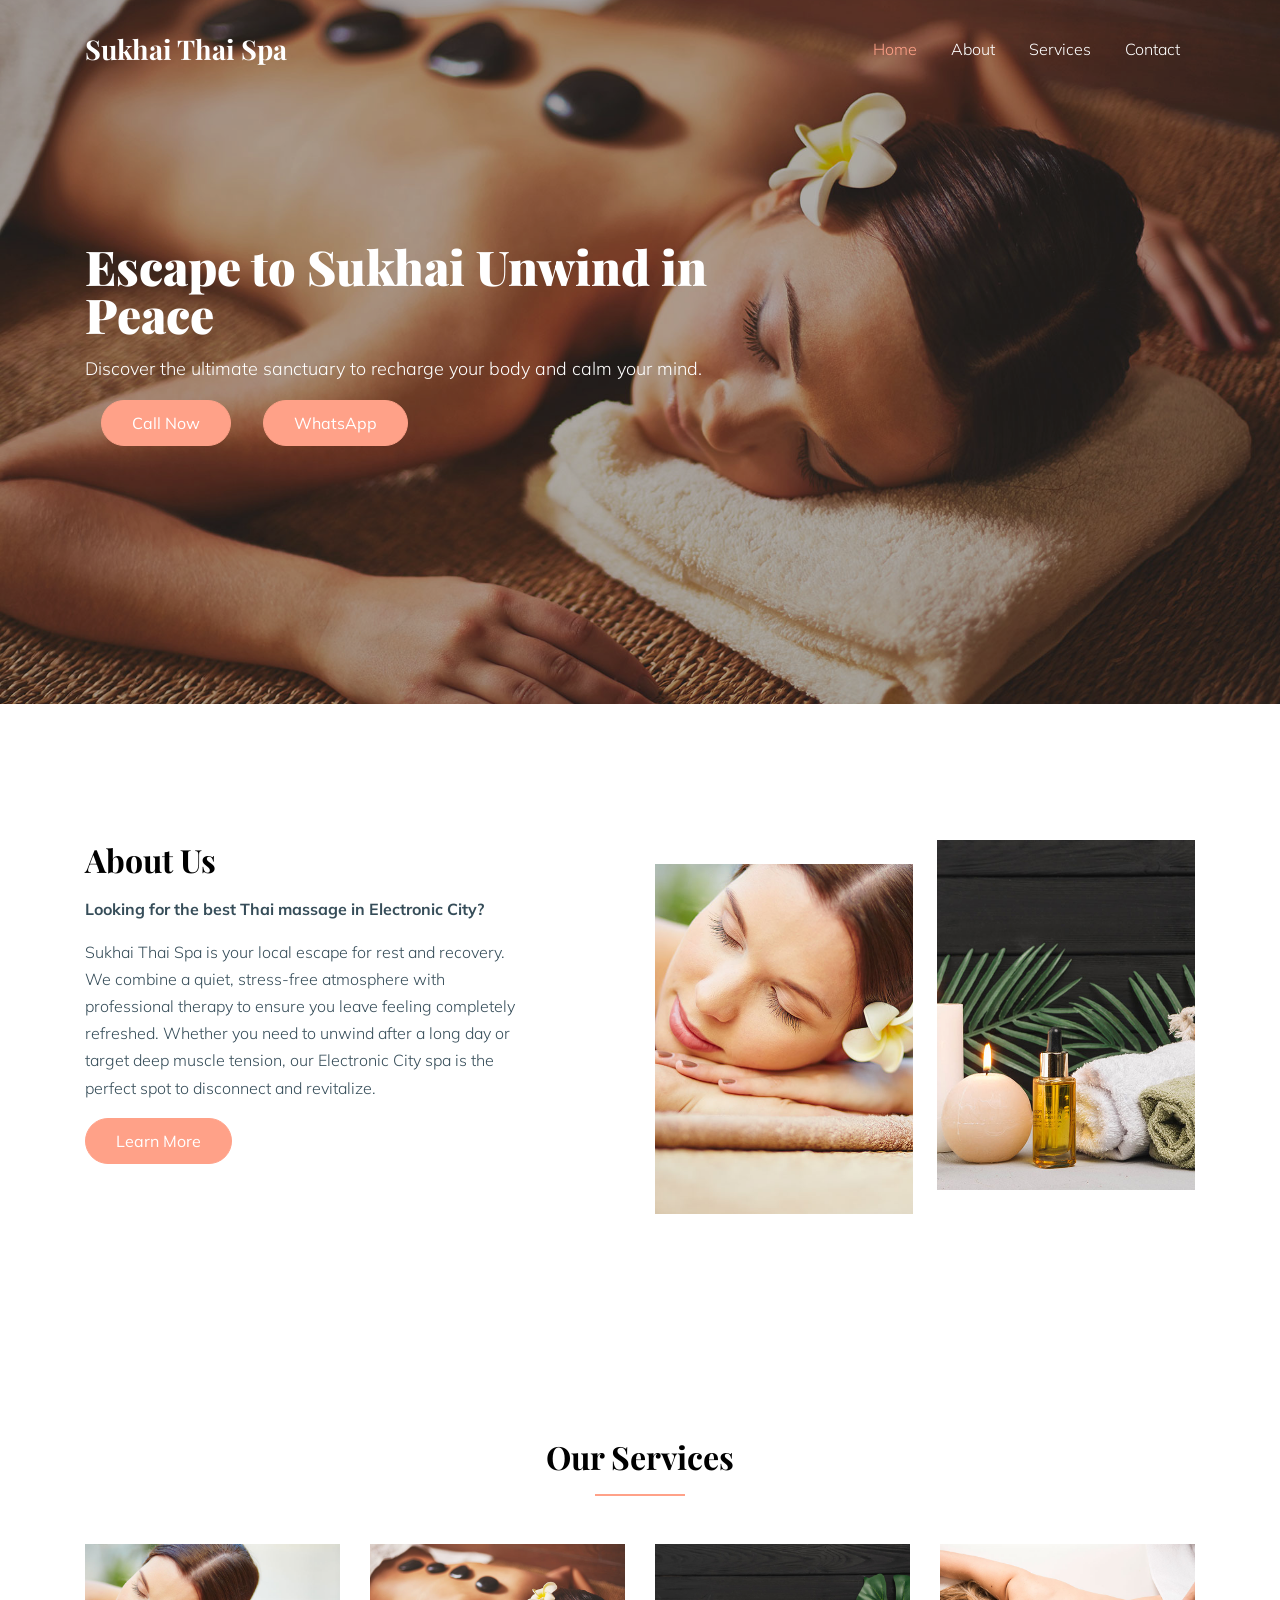
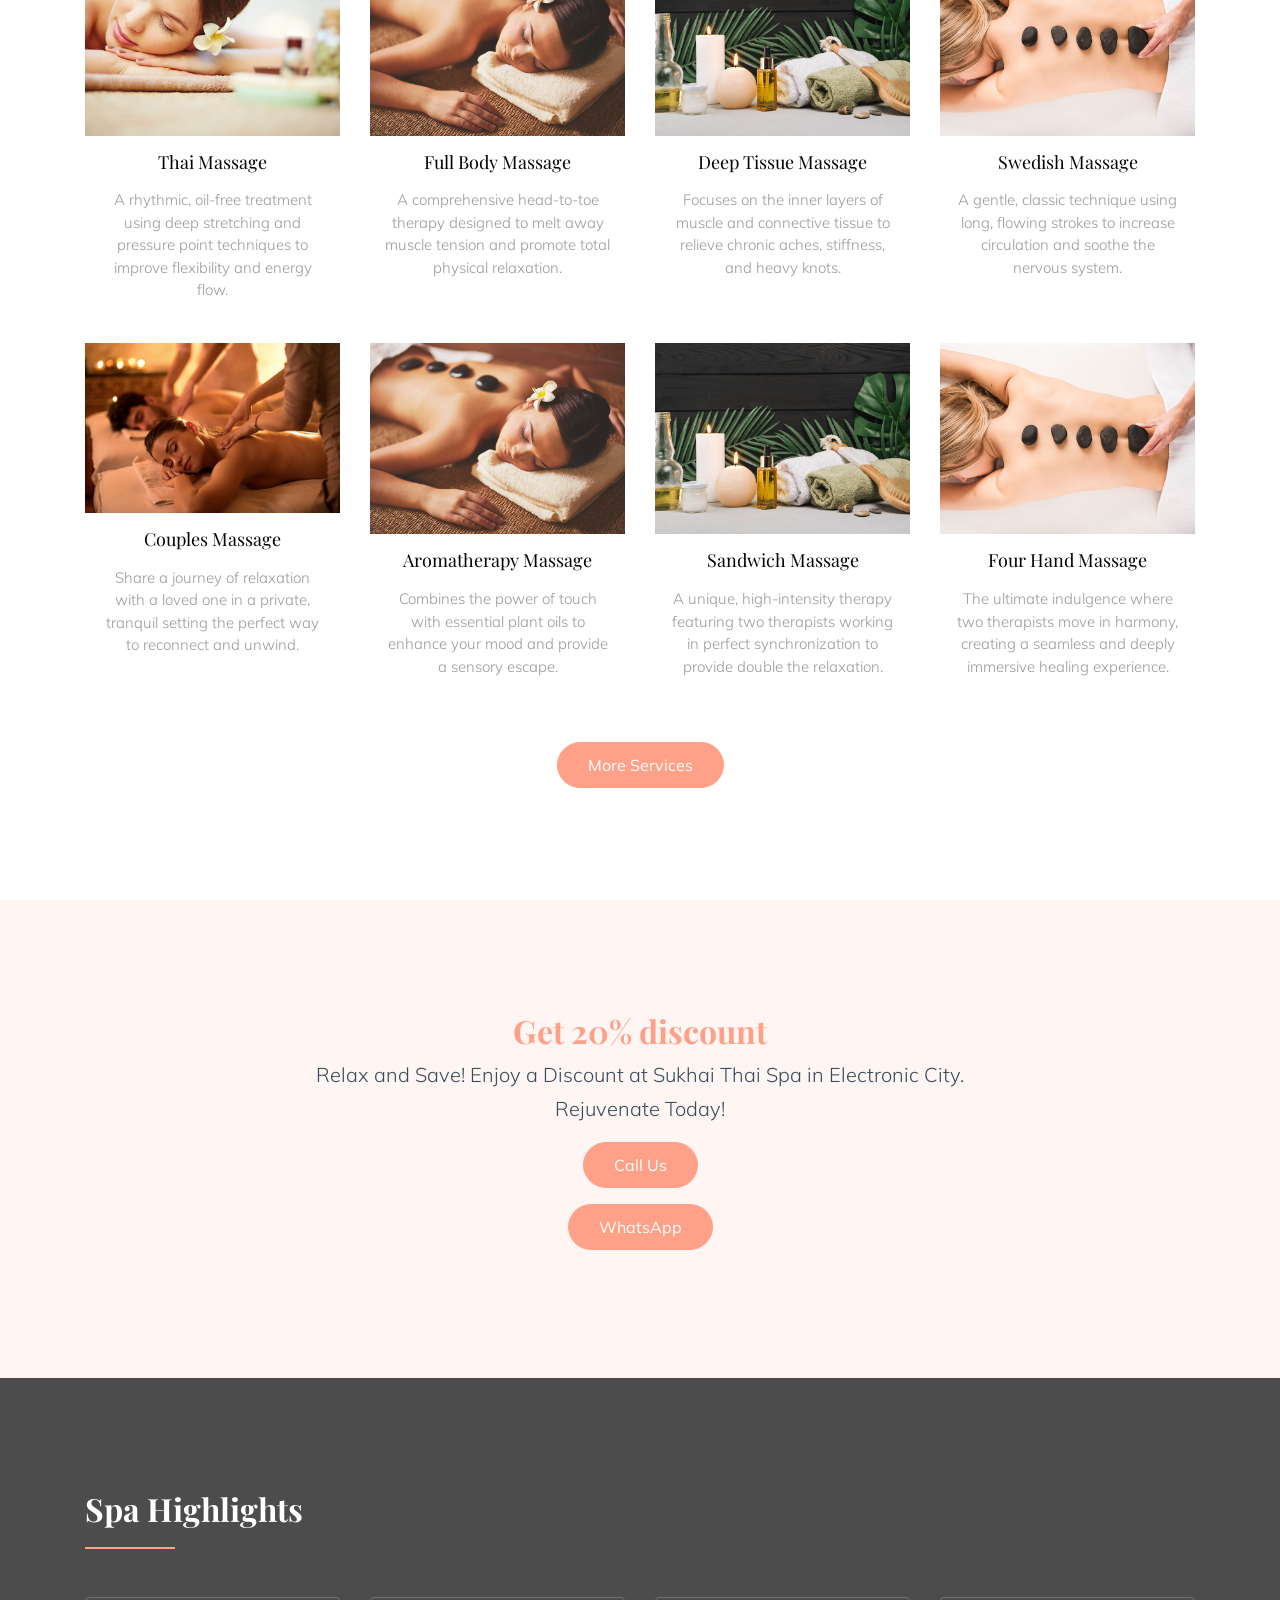
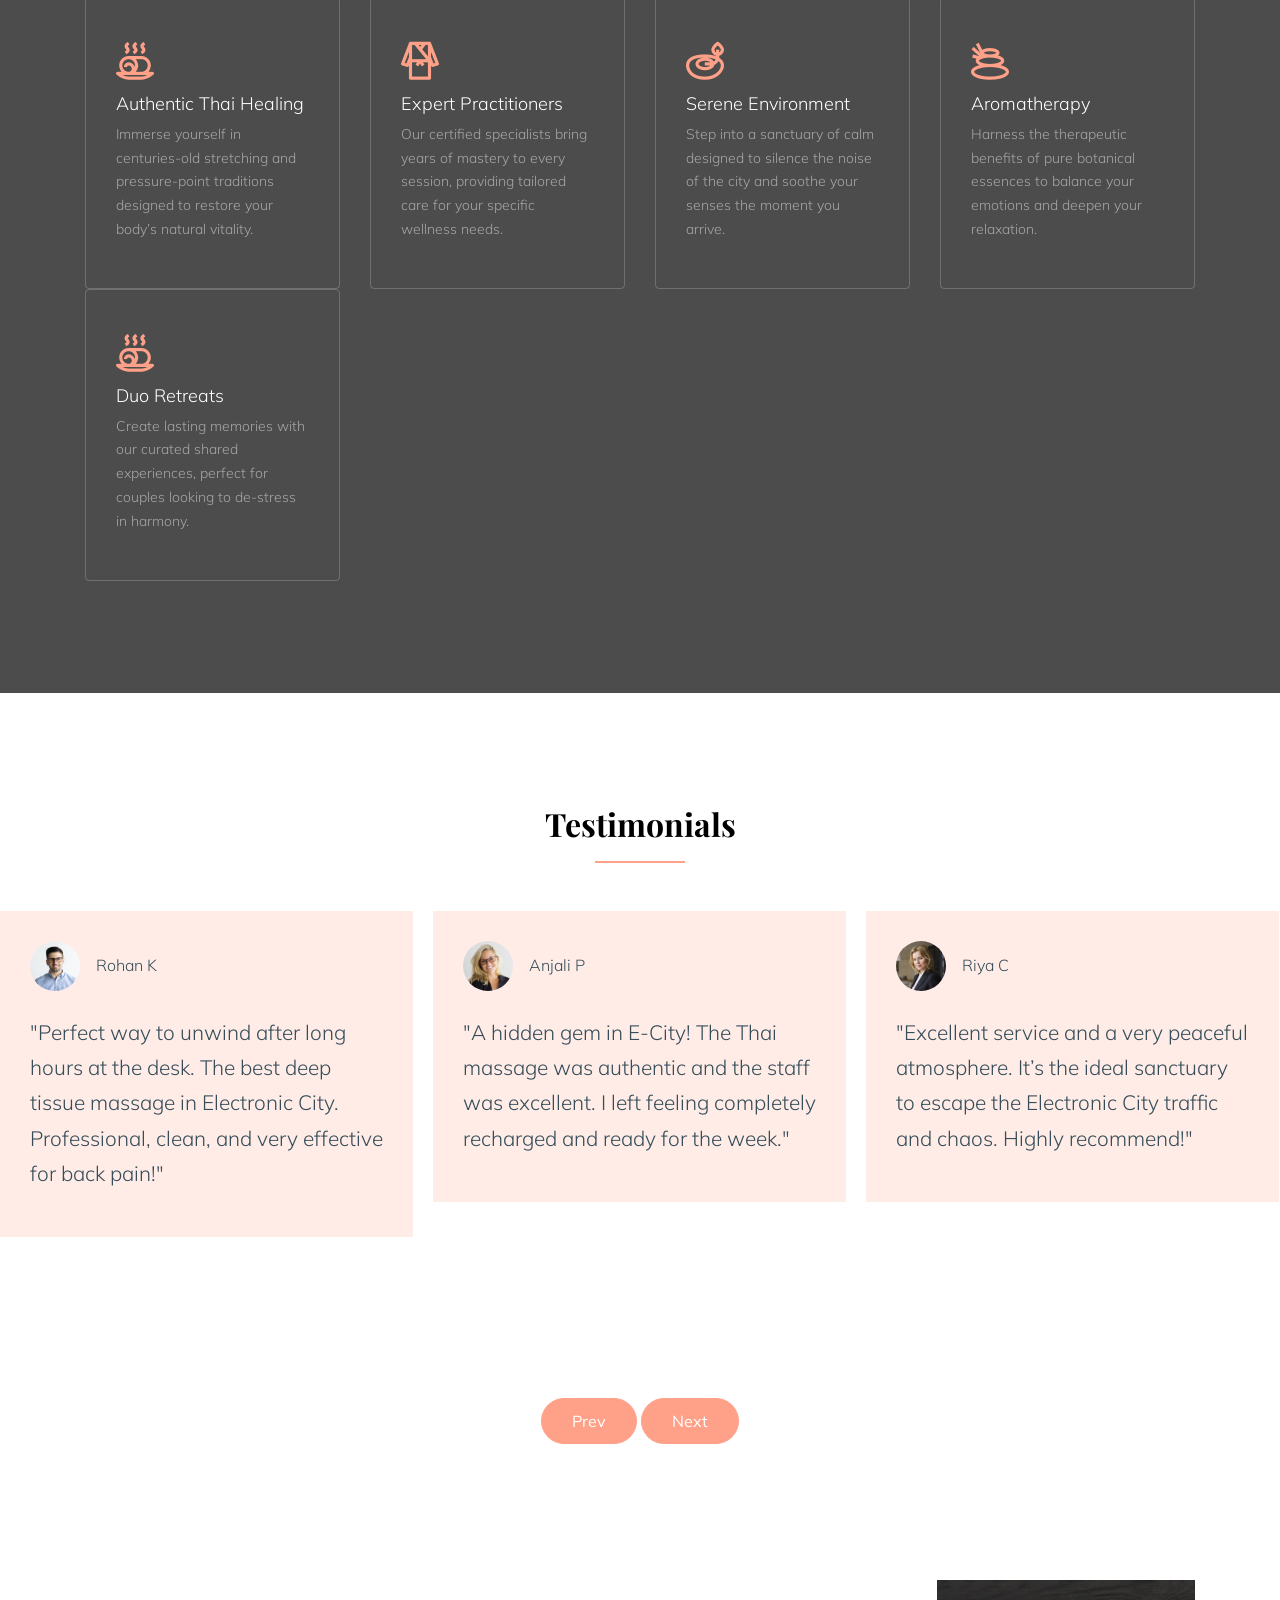
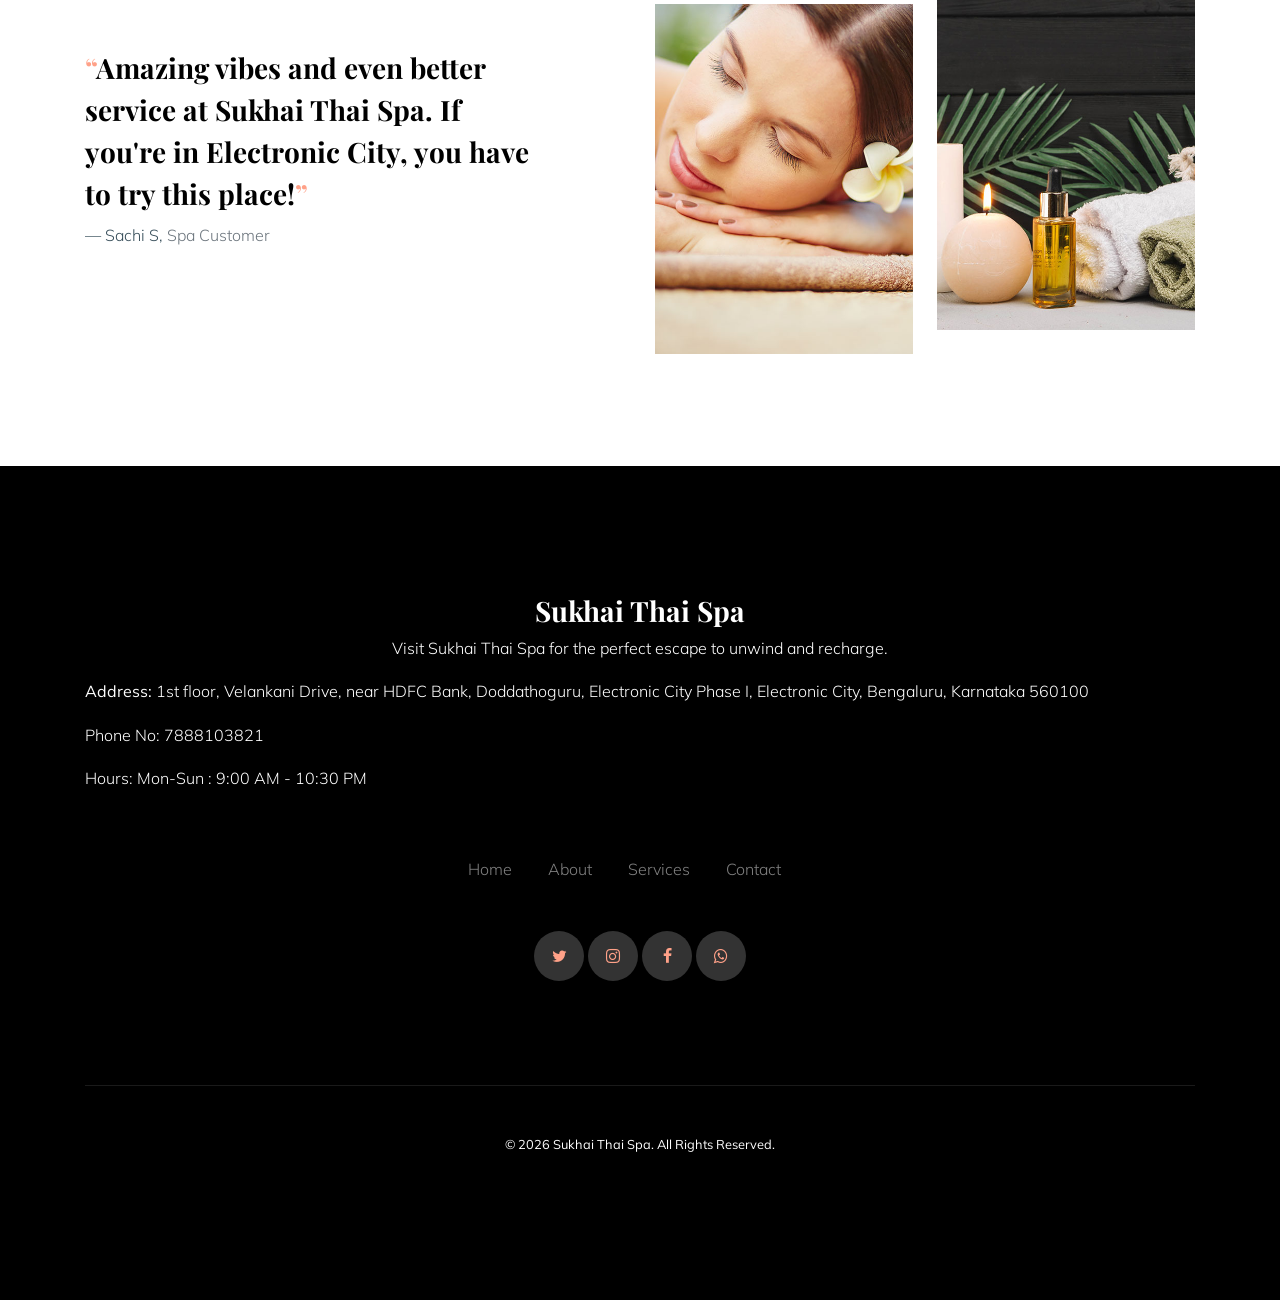
==== index.html @ ad266672 "Add files via upload" ====
<!doctype html>
<html lang="en">
<head>
    <title>Sukhai Thai Spa | Luxury Massage & Wellness in Electronic City</title>
    <meta charset="utf-8">
    <meta name="viewport" content="width=device-width, initial-scale=1, shrink-to-fit=no">
    <meta name="description" content="Experience a sanctuary of peace in the heart of Electronic City. Sukhai Thai Spa provides premium traditional Thai therapies designed to revitalize your body and mind.">
    <link href="https://fonts.googleapis.com/css?family=Muli:400,700|Playfair+Display:400,900&amp;display=swap" rel="stylesheet">
    <link rel="stylesheet" href="fonts/icomoon/style.css">
    <link rel="stylesheet" href="css/bootstrap.min.css">
    <link rel="stylesheet" href="css/owl.carousel.min.css">
    <link rel="stylesheet" href="fonts/flaticon/font/flaticon.css">
    <link rel="stylesheet" href="css/style.css">

    <link rel="icon" href="images/favicon.ico">
</head>

<body data-spy="scroll" data-target=".site-navbar-target" data-offset="300">
    <div class="site-wrap" id="home-section">
        <div class="site-mobile-menu site-navbar-target">
            <div class="site-mobile-menu-header">
                <div class="site-mobile-menu-close mt-3">
                    <span class="icon-close2 js-menu-toggle"></span>
                </div>
            </div>
            <div class="site-mobile-menu-body"></div>
        </div>
        <header class="site-navbar site-navbar-target" role="banner">
            <div class="container">
                <div class="row align-items-center position-relative">
                    <div class="col-3 ">
                        <div class="site-logo serif">
                            <a class="myLogo" href="/">Sukhai Thai Spa</a>
                        </div>
                    </div>
                    <div class="col-9  text-right">
                        <span class="d-inline-block d-lg-none"><a href="#"
                                class="text-white site-menu-toggle js-menu-toggle py-5 text-white"><span
                                    class="icon-menu h3 text-white"></span></a></span>
                        <nav class="site-navigation text-right ml-auto d-none d-lg-block" role="navigation">
                            <ul class="site-menu main-menu js-clone-nav ml-auto ">
                                <li class="active"><a href="/" class="nav-link">Home</a></li>
                                <li><a href="about.html" class="nav-link">About</a></li>
                                <li><a href="services.html" class="nav-link">Services</a></li>
                                <li><a href="contact.html" class="nav-link">Contact</a></li>
                            </ul>
                        </nav>
                    </div>
                </div>
            </div>
        </header>
        <div class="ftco-blocks-cover-1">
            <div class="site-section-cover overlay" data-stellar-background-ratio="0.5"
                style="background-image: url('images/hero_1.jpg')">
                <div class="container">
                    <div class="row align-items-center">
                        <div class="col-md-7">
                            <h1 class="mb-3">Escape to Sukhai Unwind in Peace</h1>
                            <p>Discover the ultimate sanctuary to recharge your body and calm your mind.</p>
                            <div class="d-flex">
                                <p class="mx-3"><a href="tel:7888103821" class="btn btn-primary">Call Now</a></p>
                                <p class="mx-3"><a href="https://wa.me/917888103821" class="btn btn-primary">WhatsApp</a></p>
                            </div>
                        </div>
                    </div>
                </div>
            </div>
        </div>
        <div class="site-section">
            <div class="container">
                <div class="row align-items-center">
                    <div class="col-md-5 mr-auto">
                        <h2 class="serif font-weight-bold mb-3">About Us</h2>
                        <p class="font-weight-bold">Looking for the best Thai massage in Electronic City?</p>
                        <p>Sukhai Thai Spa is your local escape for rest and recovery. We combine a quiet, stress-free atmosphere with professional therapy to ensure you leave feeling completely refreshed. Whether you need to unwind after a long day or target deep muscle tension, our Electronic City spa is the perfect spot to disconnect and revitalize.</p>
                        <div class="myAbout">
                            <a href="about.html" class="btn btn-primary">Learn More</a>
                        </div>
                    </div>
                    <div class="col-md-6">
                        <div class="d-flex align-items-center">
                            <div class="bg-img-1 mr-md-4 mt-md-5" style="background-image: url('images/about_1.jpg'); ">
                            </div>
                            <div class="bg-img-1" style="background-image: url('images/about_2.jpg'); "></div>
                        </div>
                    </div>
                </div>
            </div>
        </div>
        <div class="site-section">
            <div class="container">
                <div class="row">
                    <div class="col-12">
                        <h2 class="heading-border-bottom font-weight-bold serif text-black mb-5 text-center">Our
                            Services</h2>
                    </div>
                </div>
                <div class="row">
                    <div class="col-lg-3 col-md-6 mb-5 mb-lg-0">
                        <div class="service_13987">
                            <a href="#" class="mb-3 d-block"><img src="images/img_1.jpg" alt="Thai Massage"
                                    class="img-fluid"></a>
                            <div class="text">
                                <h3 class="serif mb-3">Thai Massage</h3>
                                <p>A rhythmic, oil-free treatment using deep stretching and pressure point techniques to improve flexibility and energy flow.</p>
                            </div>
                        </div>
                    </div>
                    <div class="col-lg-3 col-md-6 mb-5 mb-lg-0">
                        <div class="service_13987">
                            <a href="#" class="mb-3 d-block"><img src="images/img_2.jpg" alt="Full Body Massage"
                                    class="img-fluid"></a>
                            <div class="text">
                                <h3 class="serif mb-3">Full Body Massage</h3>
                                <p>A comprehensive head-to-toe therapy designed to melt away muscle tension and promote total physical relaxation.</p>
                            </div>
                        </div>
                    </div>
                    <div class="col-lg-3 col-md-6 mb-5 mb-lg-0">
                        <div class="service_13987">
                            <a href="#" class="mb-3 d-block"><img src="images/img_3.jpg" alt="Deep Tissue Massage"
                                    class="img-fluid"></a>
                            <div class="text">
                                <h3 class="serif mb-3">Deep Tissue Massage</h3>
                                <p>Focuses on the inner layers of muscle and connective tissue to relieve chronic aches, stiffness, and heavy knots.</p>
                            </div>
                        </div>
                    </div>
                    <div class="col-lg-3 col-md-6 mb-5 mb-lg-5">
                        <div class="service_13987">
                            <a href="#" class="mb-3 d-block"><img src="images/img_4.jpg" alt="Swedish Massage"
                                    class="img-fluid"></a>
                            <div class="text">
                                <h3 class="serif mb-3">Swedish Massage</h3>
                                <p>A gentle, classic technique using long, flowing strokes to increase circulation and soothe the nervous system.</p>
                            </div>
                        </div>
                    </div>
                    <div class="col-lg-3 col-md-6 mb-5 mb-lg-5">
                        <div class="service_13987">
                            <a href="#" class="mb-3 d-block"><img src="images/coupleimg.jpg" alt="Couples Massage"
                                    class="img-fluid"></a>
                            <div class="text">
                                <h3 class="serif mb-3">Couples Massage</h3>
                                <p>Share a journey of relaxation with a loved one in a private, tranquil setting the perfect way to reconnect and unwind.</p>
                            </div>
                        </div>
                    </div>
                    <div class="col-lg-3 col-md-6 mb-5 mb-lg-5">
                        <div class="service_13987">
                            <a href="#" class="mb-3 d-block"><img src="images/img_2.jpg" alt="Aromatherapy Massage"
                                    class="img-fluid"></a>
                            <div class="text">
                                <h3 class="serif mb-3">Aromatherapy Massage</h3>
                                <p>Combines the power of touch with essential plant oils to enhance your mood and provide a sensory escape.</p>
                            </div>
                        </div>
                    </div>
                    <div class="col-lg-3 col-md-6 mb-5 mb-lg-5">
                        <div class="service_13987">
                            <a href="#" class="mb-3 d-block"><img src="images/img_3.jpg" alt="Sandwich Massage"
                                    class="img-fluid"></a>
                            <div class="text">
                                <h3 class="serif mb-3">Sandwich Massage</h3>
                                <p>A unique, high-intensity therapy featuring two therapists working in perfect synchronization to provide double the relaxation.</p>
                            </div>
                        </div>
                    </div>
                    <div class="col-lg-3 col-md-6 mb-5 mb-lg-5">
                        <div class="service_13987">
                            <a href="#" class="mb-3 d-block"><img src="images/img_4.jpg" alt="Four Hand Massage"
                                    class="img-fluid"></a>
                            <div class="text">
                                <h3 class="serif mb-3">Four Hand Massage</h3>
                                <p>The ultimate indulgence where two therapists move in harmony, creating a seamless and deeply immersive healing experience.</p>
                            </div>
                        </div>
                    </div>
                    <div class="container text-center">
                        <a href="services.html" class="btn btn-primary">More Services</a>
                    </div>
                </div>
            </div>
        </div>
        <div class="site-section services_294491">
            <div class="container">
                <div class="row justify-content-center">
                    <div class="col-lg-8 text-center">
                        <h2 class="serif text-white font-weight-bold text-primary">Get 20% discount </h2>
                        <p class="lead">Relax and Save! Enjoy a Discount at Sukhai Thai Spa in Electronic City. Rejuvenate Today!</p>
                        <p><a href="tel:7888103821" class="btn btn-primary">Call Us</a></p>
                        <p><a href="https://wa.me/917888103821" class="btn btn-primary">WhatsApp</a></p>
                    </div>
                </div>
            </div>
        </div>
        <div class="site-section bg-image overlay features_75651" style="background-image: url('images/hero_1.jpg')">
            <div class="container">
                <div class="row">
                    <div class="col-12">
                        <h2 class="heading-border-bottom font-weight-bold serif text-white mb-5">Spa Highlights</h2>
                    </div>
                </div>
                <div class="row">
                    <div class="col-md-6 mb-4 mb-lg-0 col-lg-3">
                        <div class="block_75651">
                            <div class="wrap-icon">
                                <span class="flaticon-towel"></span>
                            </div>
                            <div class="text">
                                <h3>Authentic Thai Healing</h3>
                                <p>Immerse yourself in centuries-old stretching and pressure-point traditions designed to restore your body’s natural vitality.</p>
                            </div>
                        </div>
                    </div>
                    <div class="col-md-6 mb-4 mb-lg-0 col-lg-3">
                        <div class="block_75651">
                            <div class="wrap-icon">
                                <span class="flaticon-bathrobe"></span>
                            </div>
                            <div class="text">
                                <h3>Expert Practitioners</h3>
                                <p>Our certified specialists bring years of mastery to every session, providing tailored care for your specific wellness needs.</p>
                            </div>
                        </div>
                    </div>
                    <div class="col-md-6 mb-4 mb-lg-0 col-lg-3">
                        <div class="block_75651">
                            <div class="wrap-icon">
                                <span class="flaticon-candle"></span>
                            </div>
                            <div class="text">
                                <h3>Serene Environment</h3>
                                <p>Step into a sanctuary of calm designed to silence the noise of the city and soothe your senses the moment you arrive.</p>
                            </div>
                        </div>
                    </div>
                    <div class="col-md-6 mb-4 mb-lg-0 col-lg-3">
                        <div class="block_75651">
                            <div class="wrap-icon">
                                <span class="flaticon-hot-stones"></span>
                            </div>
                            <div class="text">
                                <h3>Aromatherapy</h3>
                                <p>Harness the therapeutic benefits of pure botanical essences to balance your emotions and deepen your relaxation.</p>
                            </div>
                        </div>
                    </div>
                    <div class="col-md-6 mb-4 mb-lg-0 col-lg-3">
                        <div class="block_75651">
                            <div class="wrap-icon">
                                <span class="flaticon-towel"></span>
                            </div>
                            <div class="text">
                                <h3>Duo Retreats</h3>
                                <p>Create lasting memories with our curated shared experiences, perfect for couples looking to de-stress in harmony.</p>
                            </div>
                        </div>
                    </div>
                </div>
            </div>
        </div>
        <div class="site-section">
            <div class="text-center">
                <h2 class="heading-border-bottom font-weight-bold serif text-black mb-5 text-center">Testimonials</h2>
            </div>
            <div class="nonloop-block-13 owl-carousel d-flex">
                <div>
                    <div class="testimonial-2">
                        <div class="d-flex v-card align-items-center mb-4">
                            <img src="images/person_1.jpg" alt="Image" class="img-fluid mr-3">
                            <span>Rohan K</span>
                        </div>
                        <blockquote>
                            <p>"Perfect way to unwind after long hours at the desk. The best deep tissue massage in Electronic City. Professional, clean, and very effective for back pain!"</p>
                        </blockquote>
                    </div>
                </div>
                <div>
                    <div class="testimonial-2">
                        <div class="d-flex v-card align-items-center mb-4">
                            <img src="images/person_2.jpg" alt="Image" class="img-fluid mr-3">
                            <span>Anjali P</span>
                        </div>
                        <blockquote>
                            <p>"A hidden gem in E-City! The Thai massage was authentic and the staff was excellent. I left feeling completely recharged and ready for the week."</p>
                        </blockquote>
                    </div>
                </div>
                <div>
                    <div class="testimonial-2">
                        <div class="d-flex v-card align-items-center mb-4">
                            <img src="images/person_3.jpg" alt="Image" class="img-fluid mr-3">
                            <span>Riya C</span>
                        </div>
                        <blockquote>
                            <p>"Excellent service and a very peaceful atmosphere. It’s the ideal sanctuary to escape the Electronic City traffic and chaos. Highly recommend!"</p>
                        </blockquote>
                    </div>
                </div>
                <div>
                    <div class="testimonial-2">
                        <div class="d-flex v-card align-items-center mb-4">
                            <img src="images/person_4.jpg" alt="Image" class="img-fluid mr-3">
                            <span>Ankit J</span>
                        </div>
                        <blockquote>
                            <p>"The most relaxing experience I've had in E-City. The therapists are true experts and the ambiance is incredibly soothing. A must-visit for total stress relief!"</p>
                        </blockquote>
                    </div>
                </div>
                </div>
            </div>
            <div class="text-center mt-5">
                <a href="#" class="btn btn-primary custom-prev">Prev</a>
                <a href="#" class="btn btn-primary custom-next">Next</a>
            </div>
        </div>
        <div class="site-section">
            <div class="container">
                <div class="row align-items-center">
                    <div class="col-md-5 mr-auto">
                        <blockquote class="testimonial_38201">
                            <p class="serif h3 font-weight-bold testimonial_38201"><span
                                    class="text-primary">&ldquo;</span>Amazing vibes and even better service at Sukhai Thai Spa. If you're in Electronic City, you have to try this place!<span class="text-primary">&rdquo;</span></p>
                            <p>&mdash; Sachi S, <span class="text-muted">Spa Customer</span></p>
                        </blockquote>
                    </div>
                    <div class="col-md-6">
                        <div class="d-flex align-items-center">
                            <div class="bg-img-1 mr-md-4 mt-md-5" style="background-image: url('images/about_1.jpg'); ">
                            </div>
                            <div class="bg-img-1" style="background-image: url('images/about_2.jpg'); "></div>
                        </div>
                    </div>
                </div>
            </div>
        </div>
        <footer class="site-footer bg-image overlay" style="background-image: url('images/hero_1.jpg')">
            <div class="container">
                <div class="row">
                    <div class="col-12 text-center mb-5">
                        <h3 class="font-weight-bold serif text-white ">Sukhai Thai Spa</h3>
                        <p>Visit Sukhai Thai Spa for the perfect escape to unwind and recharge.</p>
                        <div class="myDetails">
                            <P><Span><b>Address: </b></Span>1st floor, Velankani Drive, near HDFC Bank, Doddathoguru, Electronic City Phase I, Electronic City, Bengaluru, Karnataka 560100</P>
                            <p><Span>Phone No: </Span>7888103821</p>
                            <p><span>Hours: </span>Mon-Sun : 9:00 AM - 10:30 PM</p>
                        </div>
                    </div>
                    <div class="col-12 text-center mb-5">
                        <a href="/" class>Home</a>
                        <span class="mx-3"></span>
                        <a href="about.html" class>About</a>
                        <span class="mx-3"></span>
                        <a href="services.html" class>Services</a>
                        <span class="mx-3"></span>
                        <a href="contact.html" class>Contact</a>
                        <span class="mx-3"></span>
                    </div>
                    <div class="col-12">
                        <div class="social_29128 white text-center">
                            <a href="https://x.com/sukhaithaispa"><span class="icon-twitter"></span></a>
                            <a href="https://www.instagram.com/sukhaithaispa"><span class="icon-instagram"></span></a>
                            <a href="https://www.facebook.com/sukhaithaispa"><span class="icon-facebook"></span></a>
                            <a href="https://wa.me/917888103821"><span class="icon-whatsapp"></span></a>
                        </div>
                    </div>
                </div>
                <div class="row pt-5 mt-5 text-center">
                    <div class="col-md-12">
                        <div class="border-top pt-5">
                            <p class="small">
                                &copy; <span id="year"></span> Sukhai Thai Spa. All Rights Reserved.
                            </p>
                        </div>
                    </div>
                </div>
            </div>
        </footer>
    </div>
    <script src="js/jquery-3.3.1.min.js" type="010a7c300413d2230e5537c4-text/javascript"></script>
    <script src="js/bootstrap.min.js" type="010a7c300413d2230e5537c4-text/javascript"></script>
    <script src="js/owl.carousel.min.js" type="010a7c300413d2230e5537c4-text/javascript"></script>
    <script src="js/aos.js" type="010a7c300413d2230e5537c4-text/javascript"></script>
    <script src="js/main.js" type="010a7c300413d2230e5537c4-text/javascript"></script>
    <script src="js/rocket-loader.min.js" data-cf-settings="010a7c300413d2230e5537c4-|49" defer></script>
</body>

</html>
---- fonts/icomoon/style.css ----
@font-face{font-family:icomoon;src:url(fonts/icomoon1a44.eot?10si43);src:url(fonts/icomoon1a44.eot?10si43#iefix) format('embedded-opentype'),url(fonts/icomoon1a44.ttf?10si43) format('truetype'),url(fonts/icomoon1a44.woff?10si43) format('woff'),url(fonts/icomoon1a44.svg?10si43#icomoon) format('svg');font-weight:400;font-style:normal}[class^=icon-],[class*=" icon-"]{font-family:icomoon!important;speak:none;font-style:normal;font-weight:400;font-variant:normal;text-transform:none;line-height:1;-webkit-font-smoothing:antialiased;-moz-osx-font-smoothing:grayscale}.icon-asterisk:before{content:"\f069"}.icon-plus:before{content:"\f067"}.icon-question:before{content:"\f128"}.icon-minus:before{content:"\f068"}.icon-glass:before{content:"\f000"}.icon-music:before{content:"\f001"}.icon-search:before{content:"\f002"}.icon-envelope-o:before{content:"\f003"}.icon-heart:before{content:"\f004"}.icon-star:before{content:"\f005"}.icon-star-o:before{content:"\f006"}.icon-user:before{content:"\f007"}.icon-film:before{content:"\f008"}.icon-th-large:before{content:"\f009"}.icon-th:before{content:"\f00a"}.icon-th-list:before{content:"\f00b"}.icon-check:before{content:"\f00c"}.icon-close:before{content:"\f00d"}.icon-remove:before{content:"\f00d"}.icon-times:before{content:"\f00d"}.icon-search-plus:before{content:"\f00e"}.icon-search-minus:before{content:"\f010"}.icon-power-off:before{content:"\f011"}.icon-signal:before{content:"\f012"}.icon-cog:before{content:"\f013"}.icon-gear:before{content:"\f013"}.icon-trash-o:before{content:"\f014"}.icon-home:before{content:"\f015"}.icon-file-o:before{content:"\f016"}.icon-clock-o:before{content:"\f017"}.icon-road:before{content:"\f018"}.icon-download:before{content:"\f019"}.icon-arrow-circle-o-down:before{content:"\f01a"}.icon-arrow-circle-o-up:before{content:"\f01b"}.icon-inbox:before{content:"\f01c"}.icon-play-circle-o:before{content:"\f01d"}.icon-repeat:before{content:"\f01e"}.icon-rotate-right:before{content:"\f01e"}.icon-refresh:before{content:"\f021"}.icon-list-alt:before{content:"\f022"}.icon-lock:before{content:"\f023"}.icon-flag:before{content:"\f024"}.icon-headphones:before{content:"\f025"}.icon-volume-off:before{content:"\f026"}.icon-volume-down:before{content:"\f027"}.icon-volume-up:before{content:"\f028"}.icon-qrcode:before{content:"\f029"}.icon-barcode:before{content:"\f02a"}.icon-tag:before{content:"\f02b"}.icon-tags:before{content:"\f02c"}.icon-book:before{content:"\f02d"}.icon-bookmark:before{content:"\f02e"}.icon-print:before{content:"\f02f"}.icon-camera:before{content:"\f030"}.icon-font:before{content:"\f031"}.icon-bold:before{content:"\f032"}.icon-italic:before{content:"\f033"}.icon-text-height:before{content:"\f034"}.icon-text-width:before{content:"\f035"}.icon-align-left:before{content:"\f036"}.icon-align-center:before{content:"\f037"}.icon-align-right:before{content:"\f038"}.icon-align-justify:before{content:"\f039"}.icon-list:before{content:"\f03a"}.icon-dedent:before{content:"\f03b"}.icon-outdent:before{content:"\f03b"}.icon-indent:before{content:"\f03c"}.icon-video-camera:before{content:"\f03d"}.icon-image:before{content:"\f03e"}.icon-photo:before{content:"\f03e"}.icon-picture-o:before{content:"\f03e"}.icon-pencil:before{content:"\f040"}.icon-map-marker:before{content:"\f041"}.icon-adjust:before{content:"\f042"}.icon-tint:before{content:"\f043"}.icon-edit:before{content:"\f044"}.icon-pencil-square-o:before{content:"\f044"}.icon-share-square-o:before{content:"\f045"}.icon-check-square-o:before{content:"\f046"}.icon-arrows:before{content:"\f047"}.icon-step-backward:before{content:"\f048"}.icon-fast-backward:before{content:"\f049"}.icon-backward:before{content:"\f04a"}.icon-play:before{content:"\f04b"}.icon-pause:before{content:"\f04c"}.icon-stop:before{content:"\f04d"}.icon-forward:before{content:"\f04e"}.icon-fast-forward:before{content:"\f050"}.icon-step-forward:before{content:"\f051"}.icon-eject:before{content:"\f052"}.icon-chevron-left:before{content:"\f053"}.icon-chevron-right:before{content:"\f054"}.icon-plus-circle:before{content:"\f055"}.icon-minus-circle:before{content:"\f056"}.icon-times-circle:before{content:"\f057"}.icon-check-circle:before{content:"\f058"}.icon-question-circle:before{content:"\f059"}.icon-info-circle:before{content:"\f05a"}.icon-crosshairs:before{content:"\f05b"}.icon-times-circle-o:before{content:"\f05c"}.icon-check-circle-o:before{content:"\f05d"}.icon-ban:before{content:"\f05e"}.icon-arrow-left:before{content:"\f060"}.icon-arrow-right:before{content:"\f061"}.icon-arrow-up:before{content:"\f062"}.icon-arrow-down:before{content:"\f063"}.icon-mail-forward:before{content:"\f064"}.icon-share:before{content:"\f064"}.icon-expand:before{content:"\f065"}.icon-compress:before{content:"\f066"}.icon-exclamation-circle:before{content:"\f06a"}.icon-gift:before{content:"\f06b"}.icon-leaf:before{content:"\f06c"}.icon-fire:before{content:"\f06d"}.icon-eye:before{content:"\f06e"}.icon-eye-slash:before{content:"\f070"}.icon-exclamation-triangle:before{content:"\f071"}.icon-warning:before{content:"\f071"}.icon-plane:before{content:"\f072"}.icon-calendar:before{content:"\f073"}.icon-random:before{content:"\f074"}.icon-comment:before{content:"\f075"}.icon-magnet:before{content:"\f076"}.icon-chevron-up:before{content:"\f077"}.icon-chevron-down:before{content:"\f078"}.icon-retweet:before{content:"\f079"}.icon-shopping-cart:before{content:"\f07a"}.icon-folder:before{content:"\f07b"}.icon-folder-open:before{content:"\f07c"}.icon-arrows-v:before{content:"\f07d"}.icon-arrows-h:before{content:"\f07e"}.icon-bar-chart:before{content:"\f080"}.icon-bar-chart-o:before{content:"\f080"}.icon-twitter-square:before{content:"\f081"}.icon-facebook-square:before{content:"\f082"}.icon-camera-retro:before{content:"\f083"}.icon-key:before{content:"\f084"}.icon-cogs:before{content:"\f085"}.icon-gears:before{content:"\f085"}.icon-comments:before{content:"\f086"}.icon-thumbs-o-up:before{content:"\f087"}.icon-thumbs-o-down:before{content:"\f088"}.icon-star-half:before{content:"\f089"}.icon-heart-o:before{content:"\f08a"}.icon-sign-out:before{content:"\f08b"}.icon-linkedin-square:before{content:"\f08c"}.icon-thumb-tack:before{content:"\f08d"}.icon-external-link:before{content:"\f08e"}.icon-sign-in:before{content:"\f090"}.icon-trophy:before{content:"\f091"}.icon-github-square:before{content:"\f092"}.icon-upload:before{content:"\f093"}.icon-lemon-o:before{content:"\f094"}.icon-phone:before{content:"\f095"}.icon-square-o:before{content:"\f096"}.icon-bookmark-o:before{content:"\f097"}.icon-phone-square:before{content:"\f098"}.icon-twitter:before{content:"\f099"}.icon-facebook:before{content:"\f09a"}.icon-facebook-f:before{content:"\f09a"}.icon-github:before{content:"\f09b"}.icon-unlock:before{content:"\f09c"}.icon-credit-card:before{content:"\f09d"}.icon-feed:before{content:"\f09e"}.icon-rss:before{content:"\f09e"}.icon-hdd-o:before{content:"\f0a0"}.icon-bullhorn:before{content:"\f0a1"}.icon-bell-o:before{content:"\f0a2"}.icon-certificate:before{content:"\f0a3"}.icon-hand-o-right:before{content:"\f0a4"}.icon-hand-o-left:before{content:"\f0a5"}.icon-hand-o-up:before{content:"\f0a6"}.icon-hand-o-down:before{content:"\f0a7"}.icon-arrow-circle-left:before{content:"\f0a8"}.icon-arrow-circle-right:before{content:"\f0a9"}.icon-arrow-circle-up:before{content:"\f0aa"}.icon-arrow-circle-down:before{content:"\f0ab"}.icon-globe:before{content:"\f0ac"}.icon-wrench:before{content:"\f0ad"}.icon-tasks:before{content:"\f0ae"}.icon-filter:before{content:"\f0b0"}.icon-briefcase:before{content:"\f0b1"}.icon-arrows-alt:before{content:"\f0b2"}.icon-group:before{content:"\f0c0"}.icon-users:before{content:"\f0c0"}.icon-chain:before{content:"\f0c1"}.icon-link:before{content:"\f0c1"}.icon-cloud:before{content:"\f0c2"}.icon-flask:before{content:"\f0c3"}.icon-cut:before{content:"\f0c4"}.icon-scissors:before{content:"\f0c4"}.icon-copy:before{content:"\f0c5"}.icon-files-o:before{content:"\f0c5"}.icon-paperclip:before{content:"\f0c6"}.icon-floppy-o:before{content:"\f0c7"}.icon-save:before{content:"\f0c7"}.icon-square:before{content:"\f0c8"}.icon-bars:before{content:"\f0c9"}.icon-navicon:before{content:"\f0c9"}.icon-reorder:before{content:"\f0c9"}.icon-list-ul:before{content:"\f0ca"}.icon-list-ol:before{content:"\f0cb"}.icon-strikethrough:before{content:"\f0cc"}.icon-underline:before{content:"\f0cd"}.icon-table:before{content:"\f0ce"}.icon-magic:before{content:"\f0d0"}.icon-truck:before{content:"\f0d1"}.icon-pinterest:before{content:"\f0d2"}.icon-pinterest-square:before{content:"\f0d3"}.icon-google-plus-square:before{content:"\f0d4"}.icon-google-plus:before{content:"\f0d5"}.icon-money:before{content:"\f0d6"}.icon-caret-down:before{content:"\f0d7"}.icon-caret-up:before{content:"\f0d8"}.icon-caret-left:before{content:"\f0d9"}.icon-caret-right:before{content:"\f0da"}.icon-columns:before{content:"\f0db"}.icon-sort:before{content:"\f0dc"}.icon-unsorted:before{content:"\f0dc"}.icon-sort-desc:before{content:"\f0dd"}.icon-sort-down:before{content:"\f0dd"}.icon-sort-asc:before{content:"\f0de"}.icon-sort-up:before{content:"\f0de"}.icon-envelope:before{content:"\f0e0"}.icon-linkedin:before{content:"\f0e1"}.icon-rotate-left:before{content:"\f0e2"}.icon-undo:before{content:"\f0e2"}.icon-gavel:before{content:"\f0e3"}.icon-legal:before{content:"\f0e3"}.icon-dashboard:before{content:"\f0e4"}.icon-tachometer:before{content:"\f0e4"}.icon-comment-o:before{content:"\f0e5"}.icon-comments-o:before{content:"\f0e6"}.icon-bolt:before{content:"\f0e7"}.icon-flash:before{content:"\f0e7"}.icon-sitemap:before{content:"\f0e8"}.icon-umbrella:before{content:"\f0e9"}.icon-clipboard:before{content:"\f0ea"}.icon-paste:before{content:"\f0ea"}.icon-lightbulb-o:before{content:"\f0eb"}.icon-exchange:before{content:"\f0ec"}.icon-cloud-download:before{content:"\f0ed"}.icon-cloud-upload:before{content:"\f0ee"}.icon-user-md:before{content:"\f0f0"}.icon-stethoscope:before{content:"\f0f1"}.icon-suitcase:before{content:"\f0f2"}.icon-bell:before{content:"\f0f3"}.icon-coffee:before{content:"\f0f4"}.icon-cutlery:before{content:"\f0f5"}.icon-file-text-o:before{content:"\f0f6"}.icon-building-o:before{content:"\f0f7"}.icon-hospital-o:before{content:"\f0f8"}.icon-ambulance:before{content:"\f0f9"}.icon-medkit:before{content:"\f0fa"}.icon-fighter-jet:before{content:"\f0fb"}.icon-beer:before{content:"\f0fc"}.icon-h-square:before{content:"\f0fd"}.icon-plus-square:before{content:"\f0fe"}.icon-angle-double-left:before{content:"\f100"}.icon-angle-double-right:before{content:"\f101"}.icon-angle-double-up:before{content:"\f102"}.icon-angle-double-down:before{content:"\f103"}.icon-angle-left:before{content:"\f104"}.icon-angle-right:before{content:"\f105"}.icon-angle-up:before{content:"\f106"}.icon-angle-down:before{content:"\f107"}.icon-desktop:before{content:"\f108"}.icon-laptop:before{content:"\f109"}.icon-tablet:before{content:"\f10a"}.icon-mobile:before{content:"\f10b"}.icon-mobile-phone:before{content:"\f10b"}.icon-circle-o:before{content:"\f10c"}.icon-quote-left:before{content:"\f10d"}.icon-quote-right:before{content:"\f10e"}.icon-spinner:before{content:"\f110"}.icon-circle:before{content:"\f111"}.icon-mail-reply:before{content:"\f112"}.icon-reply:before{content:"\f112"}.icon-github-alt:before{content:"\f113"}.icon-folder-o:before{content:"\f114"}.icon-folder-open-o:before{content:"\f115"}.icon-smile-o:before{content:"\f118"}.icon-frown-o:before{content:"\f119"}.icon-meh-o:before{content:"\f11a"}.icon-gamepad:before{content:"\f11b"}.icon-keyboard-o:before{content:"\f11c"}.icon-flag-o:before{content:"\f11d"}.icon-flag-checkered:before{content:"\f11e"}.icon-terminal:before{content:"\f120"}.icon-code:before{content:"\f121"}.icon-mail-reply-all:before{content:"\f122"}.icon-reply-all:before{content:"\f122"}.icon-star-half-empty:before{content:"\f123"}.icon-star-half-full:before{content:"\f123"}.icon-star-half-o:before{content:"\f123"}.icon-location-arrow:before{content:"\f124"}.icon-crop:before{content:"\f125"}.icon-code-fork:before{content:"\f126"}.icon-chain-broken:before{content:"\f127"}.icon-unlink:before{content:"\f127"}.icon-info:before{content:"\f129"}.icon-exclamation:before{content:"\f12a"}.icon-superscript:before{content:"\f12b"}.icon-subscript:before{content:"\f12c"}.icon-eraser:before{content:"\f12d"}.icon-puzzle-piece:before{content:"\f12e"}.icon-microphone:before{content:"\f130"}.icon-microphone-slash:before{content:"\f131"}.icon-shield:before{content:"\f132"}.icon-calendar-o:before{content:"\f133"}.icon-fire-extinguisher:before{content:"\f134"}.icon-rocket:before{content:"\f135"}.icon-maxcdn:before{content:"\f136"}.icon-chevron-circle-left:before{content:"\f137"}.icon-chevron-circle-right:before{content:"\f138"}.icon-chevron-circle-up:before{content:"\f139"}.icon-chevron-circle-down:before{content:"\f13a"}.icon-html5:before{content:"\f13b"}.icon-css3:before{content:"\f13c"}.icon-anchor:before{content:"\f13d"}.icon-unlock-alt:before{content:"\f13e"}.icon-bullseye:before{content:"\f140"}.icon-ellipsis-h:before{content:"\f141"}.icon-ellipsis-v:before{content:"\f142"}.icon-rss-square:before{content:"\f143"}.icon-play-circle:before{content:"\f144"}.icon-ticket:before{content:"\f145"}.icon-minus-square:before{content:"\f146"}.icon-minus-square-o:before{content:"\f147"}.icon-level-up:before{content:"\f148"}.icon-level-down:before{content:"\f149"}.icon-check-square:before{content:"\f14a"}.icon-pencil-square:before{content:"\f14b"}.icon-external-link-square:before{content:"\f14c"}.icon-share-square:before{content:"\f14d"}.icon-compass:before{content:"\f14e"}.icon-caret-square-o-down:before{content:"\f150"}.icon-toggle-down:before{content:"\f150"}.icon-caret-square-o-up:before{content:"\f151"}.icon-toggle-up:before{content:"\f151"}.icon-caret-square-o-right:before{content:"\f152"}.icon-toggle-right:before{content:"\f152"}.icon-eur:before{content:"\f153"}.icon-euro:before{content:"\f153"}.icon-gbp:before{content:"\f154"}.icon-dollar:before{content:"\f155"}.icon-usd:before{content:"\f155"}.icon-inr:before{content:"\f156"}.icon-rupee:before{content:"\f156"}.icon-cny:before{content:"\f157"}.icon-jpy:before{content:"\f157"}.icon-rmb:before{content:"\f157"}.icon-yen:before{content:"\f157"}.icon-rouble:before{content:"\f158"}.icon-rub:before{content:"\f158"}.icon-ruble:before{content:"\f158"}.icon-krw:before{content:"\f159"}.icon-won:before{content:"\f159"}.icon-bitcoin:before{content:"\f15a"}.icon-btc:before{content:"\f15a"}.icon-file:before{content:"\f15b"}.icon-file-text:before{content:"\f15c"}.icon-sort-alpha-asc:before{content:"\f15d"}.icon-sort-alpha-desc:before{content:"\f15e"}.icon-sort-amount-asc:before{content:"\f160"}.icon-sort-amount-desc:before{content:"\f161"}.icon-sort-numeric-asc:before{content:"\f162"}.icon-sort-numeric-desc:before{content:"\f163"}.icon-thumbs-up:before{content:"\f164"}.icon-thumbs-down:before{content:"\f165"}.icon-youtube-square:before{content:"\f166"}.icon-youtube:before{content:"\f167"}.icon-xing:before{content:"\f168"}.icon-xing-square:before{content:"\f169"}.icon-youtube-play:before{content:"\f16a"}.icon-dropbox:before{content:"\f16b"}.icon-stack-overflow:before{content:"\f16c"}.icon-instagram:before{content:"\f16d"}.icon-flickr:before{content:"\f16e"}.icon-adn:before{content:"\f170"}.icon-bitbucket:before{content:"\f171"}.icon-bitbucket-square:before{content:"\f172"}.icon-tumblr:before{content:"\f173"}.icon-tumblr-square:before{content:"\f174"}.icon-long-arrow-down:before{content:"\f175"}.icon-long-arrow-up:before{content:"\f176"}.icon-long-arrow-left:before{content:"\f177"}.icon-long-arrow-right:before{content:"\f178"}.icon-apple:before{content:"\f179"}.icon-windows:before{content:"\f17a"}.icon-android:before{content:"\f17b"}.icon-linux:before{content:"\f17c"}.icon-dribbble:before{content:"\f17d"}.icon-skype:before{content:"\f17e"}.icon-foursquare:before{content:"\f180"}.icon-trello:before{content:"\f181"}.icon-female:before{content:"\f182"}.icon-male:before{content:"\f183"}.icon-gittip:before{content:"\f184"}.icon-gratipay:before{content:"\f184"}.icon-sun-o:before{content:"\f185"}.icon-moon-o:before{content:"\f186"}.icon-archive:before{content:"\f187"}.icon-bug:before{content:"\f188"}.icon-vk:before{content:"\f189"}.icon-weibo:before{content:"\f18a"}.icon-renren:before{content:"\f18b"}.icon-pagelines:before{content:"\f18c"}.icon-stack-exchange:before{content:"\f18d"}.icon-arrow-circle-o-right:before{content:"\f18e"}.icon-arrow-circle-o-left:before{content:"\f190"}.icon-caret-square-o-left:before{content:"\f191"}.icon-toggle-left:before{content:"\f191"}.icon-dot-circle-o:before{content:"\f192"}.icon-wheelchair:before{content:"\f193"}.icon-vimeo-square:before{content:"\f194"}.icon-try:before{content:"\f195"}.icon-turkish-lira:before{content:"\f195"}.icon-plus-square-o:before{content:"\f196"}.icon-space-shuttle:before{content:"\f197"}.icon-slack:before{content:"\f198"}.icon-envelope-square:before{content:"\f199"}.icon-wordpress:before{content:"\f19a"}.icon-openid:before{content:"\f19b"}.icon-bank:before{content:"\f19c"}.icon-institution:before{content:"\f19c"}.icon-university:before{content:"\f19c"}.icon-graduation-cap:before{content:"\f19d"}.icon-mortar-board:before{content:"\f19d"}.icon-yahoo:before{content:"\f19e"}.icon-google:before{content:"\f1a0"}.icon-reddit:before{content:"\f1a1"}.icon-reddit-square:before{content:"\f1a2"}.icon-stumbleupon-circle:before{content:"\f1a3"}.icon-stumbleupon:before{content:"\f1a4"}.icon-delicious:before{content:"\f1a5"}.icon-digg:before{content:"\f1a6"}.icon-pied-piper-pp:before{content:"\f1a7"}.icon-pied-piper-alt:before{content:"\f1a8"}.icon-drupal:before{content:"\f1a9"}.icon-joomla:before{content:"\f1aa"}.icon-language:before{content:"\f1ab"}.icon-fax:before{content:"\f1ac"}.icon-building:before{content:"\f1ad"}.icon-child:before{content:"\f1ae"}.icon-paw:before{content:"\f1b0"}.icon-spoon:before{content:"\f1b1"}.icon-cube:before{content:"\f1b2"}.icon-cubes:before{content:"\f1b3"}.icon-behance:before{content:"\f1b4"}.icon-behance-square:before{content:"\f1b5"}.icon-steam:before{content:"\f1b6"}.icon-steam-square:before{content:"\f1b7"}.icon-recycle:before{content:"\f1b8"}.icon-automobile:before{content:"\f1b9"}.icon-car:before{content:"\f1b9"}.icon-cab:before{content:"\f1ba"}.icon-taxi:before{content:"\f1ba"}.icon-tree:before{content:"\f1bb"}.icon-spotify:before{content:"\f1bc"}.icon-deviantart:before{content:"\f1bd"}.icon-soundcloud:before{content:"\f1be"}.icon-database:before{content:"\f1c0"}.icon-file-pdf-o:before{content:"\f1c1"}.icon-file-word-o:before{content:"\f1c2"}.icon-file-excel-o:before{content:"\f1c3"}.icon-file-powerpoint-o:before{content:"\f1c4"}.icon-file-image-o:before{content:"\f1c5"}.icon-file-photo-o:before{content:"\f1c5"}.icon-file-picture-o:before{content:"\f1c5"}.icon-file-archive-o:before{content:"\f1c6"}.icon-file-zip-o:before{content:"\f1c6"}.icon-file-audio-o:before{content:"\f1c7"}.icon-file-sound-o:before{content:"\f1c7"}.icon-file-movie-o:before{content:"\f1c8"}.icon-file-video-o:before{content:"\f1c8"}.icon-file-code-o:before{content:"\f1c9"}.icon-vine:before{content:"\f1ca"}.icon-codepen:before{content:"\f1cb"}.icon-jsfiddle:before{content:"\f1cc"}.icon-life-bouy:before{content:"\f1cd"}.icon-life-buoy:before{content:"\f1cd"}.icon-life-ring:before{content:"\f1cd"}.icon-life-saver:before{content:"\f1cd"}.icon-support:before{content:"\f1cd"}.icon-circle-o-notch:before{content:"\f1ce"}.icon-ra:before{content:"\f1d0"}.icon-rebel:before{content:"\f1d0"}.icon-resistance:before{content:"\f1d0"}.icon-empire:before{content:"\f1d1"}.icon-ge:before{content:"\f1d1"}.icon-git-square:before{content:"\f1d2"}.icon-git:before{content:"\f1d3"}.icon-hacker-news:before{content:"\f1d4"}.icon-y-combinator-square:before{content:"\f1d4"}.icon-yc-square:before{content:"\f1d4"}.icon-tencent-weibo:before{content:"\f1d5"}.icon-qq:before{content:"\f1d6"}.icon-wechat:before{content:"\f1d7"}.icon-weixin:before{content:"\f1d7"}.icon-paper-plane:before{content:"\f1d8"}.icon-send:before{content:"\f1d8"}.icon-paper-plane-o:before{content:"\f1d9"}.icon-send-o:before{content:"\f1d9"}.icon-history:before{content:"\f1da"}.icon-circle-thin:before{content:"\f1db"}.icon-header:before{content:"\f1dc"}.icon-paragraph:before{content:"\f1dd"}.icon-sliders:before{content:"\f1de"}.icon-share-alt:before{content:"\f1e0"}.icon-share-alt-square:before{content:"\f1e1"}.icon-bomb:before{content:"\f1e2"}.icon-futbol-o:before{content:"\f1e3"}.icon-soccer-ball-o:before{content:"\f1e3"}.icon-tty:before{content:"\f1e4"}.icon-binoculars:before{content:"\f1e5"}.icon-plug:before{content:"\f1e6"}.icon-slideshare:before{content:"\f1e7"}.icon-twitch:before{content:"\f1e8"}.icon-yelp:before{content:"\f1e9"}.icon-newspaper-o:before{content:"\f1ea"}.icon-wifi:before{content:"\f1eb"}.icon-calculator:before{content:"\f1ec"}.icon-paypal:before{content:"\f1ed"}.icon-google-wallet:before{content:"\f1ee"}.icon-cc-visa:before{content:"\f1f0"}.icon-cc-mastercard:before{content:"\f1f1"}.icon-cc-discover:before{content:"\f1f2"}.icon-cc-amex:before{content:"\f1f3"}.icon-cc-paypal:before{content:"\f1f4"}.icon-cc-stripe:before{content:"\f1f5"}.icon-bell-slash:before{content:"\f1f6"}.icon-bell-slash-o:before{content:"\f1f7"}.icon-trash:before{content:"\f1f8"}.icon-copyright:before{content:"\f1f9"}.icon-at:before{content:"\f1fa"}.icon-eyedropper:before{content:"\f1fb"}.icon-paint-brush:before{content:"\f1fc"}.icon-birthday-cake:before{content:"\f1fd"}.icon-area-chart:before{content:"\f1fe"}.icon-pie-chart:before{content:"\f200"}.icon-line-chart:before{content:"\f201"}.icon-lastfm:before{content:"\f202"}.icon-lastfm-square:before{content:"\f203"}.icon-toggle-off:before{content:"\f204"}.icon-toggle-on:before{content:"\f205"}.icon-bicycle:before{content:"\f206"}.icon-bus:before{content:"\f207"}.icon-ioxhost:before{content:"\f208"}.icon-angellist:before{content:"\f209"}.icon-cc:before{content:"\f20a"}.icon-ils:before{content:"\f20b"}.icon-shekel:before{content:"\f20b"}.icon-sheqel:before{content:"\f20b"}.icon-meanpath:before{content:"\f20c"}.icon-buysellads:before{content:"\f20d"}.icon-connectdevelop:before{content:"\f20e"}.icon-dashcube:before{content:"\f210"}.icon-forumbee:before{content:"\f211"}.icon-leanpub:before{content:"\f212"}.icon-sellsy:before{content:"\f213"}.icon-shirtsinbulk:before{content:"\f214"}.icon-simplybuilt:before{content:"\f215"}.icon-skyatlas:before{content:"\f216"}.icon-cart-plus:before{content:"\f217"}.icon-cart-arrow-down:before{content:"\f218"}.icon-diamond:before{content:"\f219"}.icon-ship:before{content:"\f21a"}.icon-user-secret:before{content:"\f21b"}.icon-motorcycle:before{content:"\f21c"}.icon-street-view:before{content:"\f21d"}.icon-heartbeat:before{content:"\f21e"}.icon-venus:before{content:"\f221"}.icon-mars:before{content:"\f222"}.icon-mercury:before{content:"\f223"}.icon-intersex:before{content:"\f224"}.icon-transgender:before{content:"\f224"}.icon-transgender-alt:before{content:"\f225"}.icon-venus-double:before{content:"\f226"}.icon-mars-double:before{content:"\f227"}.icon-venus-mars:before{content:"\f228"}.icon-mars-stroke:before{content:"\f229"}.icon-mars-stroke-v:before{content:"\f22a"}.icon-mars-stroke-h:before{content:"\f22b"}.icon-neuter:before{content:"\f22c"}.icon-genderless:before{content:"\f22d"}.icon-facebook-official:before{content:"\f230"}.icon-pinterest-p:before{content:"\f231"}.icon-whatsapp:before{content:"\f232"}.icon-server:before{content:"\f233"}.icon-user-plus:before{content:"\f234"}.icon-user-times:before{content:"\f235"}.icon-bed:before{content:"\f236"}.icon-hotel:before{content:"\f236"}.icon-viacoin:before{content:"\f237"}.icon-train:before{content:"\f238"}.icon-subway:before{content:"\f239"}.icon-medium:before{content:"\f23a"}.icon-y-combinator:before{content:"\f23b"}.icon-yc:before{content:"\f23b"}.icon-optin-monster:before{content:"\f23c"}.icon-opencart:before{content:"\f23d"}.icon-expeditedssl:before{content:"\f23e"}.icon-battery:before{content:"\f240"}.icon-battery-4:before{content:"\f240"}.icon-battery-full:before{content:"\f240"}.icon-battery-3:before{content:"\f241"}.icon-battery-three-quarters:before{content:"\f241"}.icon-battery-2:before{content:"\f242"}.icon-battery-half:before{content:"\f242"}.icon-battery-1:before{content:"\f243"}.icon-battery-quarter:before{content:"\f243"}.icon-battery-0:before{content:"\f244"}.icon-battery-empty:before{content:"\f244"}.icon-mouse-pointer:before{content:"\f245"}.icon-i-cursor:before{content:"\f246"}.icon-object-group:before{content:"\f247"}.icon-object-ungroup:before{content:"\f248"}.icon-sticky-note:before{content:"\f249"}.icon-sticky-note-o:before{content:"\f24a"}.icon-cc-jcb:before{content:"\f24b"}.icon-cc-diners-club:before{content:"\f24c"}.icon-clone:before{content:"\f24d"}.icon-balance-scale:before{content:"\f24e"}.icon-hourglass-o:before{content:"\f250"}.icon-hourglass-1:before{content:"\f251"}.icon-hourglass-start:before{content:"\f251"}.icon-hourglass-2:before{content:"\f252"}.icon-hourglass-half:before{content:"\f252"}.icon-hourglass-3:before{content:"\f253"}.icon-hourglass-end:before{content:"\f253"}.icon-hourglass:before{content:"\f254"}.icon-hand-grab-o:before{content:"\f255"}.icon-hand-rock-o:before{content:"\f255"}.icon-hand-paper-o:before{content:"\f256"}.icon-hand-stop-o:before{content:"\f256"}.icon-hand-scissors-o:before{content:"\f257"}.icon-hand-lizard-o:before{content:"\f258"}.icon-hand-spock-o:before{content:"\f259"}.icon-hand-pointer-o:before{content:"\f25a"}.icon-hand-peace-o:before{content:"\f25b"}.icon-trademark:before{content:"\f25c"}.icon-registered:before{content:"\f25d"}.icon-creative-commons:before{content:"\f25e"}.icon-gg:before{content:"\f260"}.icon-gg-circle:before{content:"\f261"}.icon-tripadvisor:before{content:"\f262"}.icon-odnoklassniki:before{content:"\f263"}.icon-odnoklassniki-square:before{content:"\f264"}.icon-get-pocket:before{content:"\f265"}.icon-wikipedia-w:before{content:"\f266"}.icon-safari:before{content:"\f267"}.icon-chrome:before{content:"\f268"}.icon-firefox:before{content:"\f269"}.icon-opera:before{content:"\f26a"}.icon-internet-explorer:before{content:"\f26b"}.icon-television:before{content:"\f26c"}.icon-tv:before{content:"\f26c"}.icon-contao:before{content:"\f26d"}.icon-500px:before{content:"\f26e"}.icon-amazon:before{content:"\f270"}.icon-calendar-plus-o:before{content:"\f271"}.icon-calendar-minus-o:before{content:"\f272"}.icon-calendar-times-o:before{content:"\f273"}.icon-calendar-check-o:before{content:"\f274"}.icon-industry:before{content:"\f275"}.icon-map-pin:before{content:"\f276"}.icon-map-signs:before{content:"\f277"}.icon-map-o:before{content:"\f278"}.icon-map:before{content:"\f279"}.icon-commenting:before{content:"\f27a"}.icon-commenting-o:before{content:"\f27b"}.icon-houzz:before{content:"\f27c"}.icon-vimeo:before{content:"\f27d"}.icon-black-tie:before{content:"\f27e"}.icon-fonticons:before{content:"\f280"}.icon-reddit-alien:before{content:"\f281"}.icon-edge:before{content:"\f282"}.icon-credit-card-alt:before{content:"\f283"}.icon-codiepie:before{content:"\f284"}.icon-modx:before{content:"\f285"}.icon-fort-awesome:before{content:"\f286"}.icon-usb:before{content:"\f287"}.icon-product-hunt:before{content:"\f288"}.icon-mixcloud:before{content:"\f289"}.icon-scribd:before{content:"\f28a"}.icon-pause-circle:before{content:"\f28b"}.icon-pause-circle-o:before{content:"\f28c"}.icon-stop-circle:before{content:"\f28d"}.icon-stop-circle-o:before{content:"\f28e"}.icon-shopping-bag:before{content:"\f290"}.icon-shopping-basket:before{content:"\f291"}.icon-hashtag:before{content:"\f292"}.icon-bluetooth:before{content:"\f293"}.icon-bluetooth-b:before{content:"\f294"}.icon-percent:before{content:"\f295"}.icon-gitlab:before{content:"\f296"}.icon-wpbeginner:before{content:"\f297"}.icon-wpforms:before{content:"\f298"}.icon-envira:before{content:"\f299"}.icon-universal-access:before{content:"\f29a"}.icon-wheelchair-alt:before{content:"\f29b"}.icon-question-circle-o:before{content:"\f29c"}.icon-blind:before{content:"\f29d"}.icon-audio-description:before{content:"\f29e"}.icon-volume-control-phone:before{content:"\f2a0"}.icon-braille:before{content:"\f2a1"}.icon-assistive-listening-systems:before{content:"\f2a2"}.icon-american-sign-language-interpreting:before{content:"\f2a3"}.icon-asl-interpreting:before{content:"\f2a3"}.icon-deaf:before{content:"\f2a4"}.icon-deafness:before{content:"\f2a4"}.icon-hard-of-hearing:before{content:"\f2a4"}.icon-glide:before{content:"\f2a5"}.icon-glide-g:before{content:"\f2a6"}.icon-sign-language:before{content:"\f2a7"}.icon-signing:before{content:"\f2a7"}.icon-low-vision:before{content:"\f2a8"}.icon-viadeo:before{content:"\f2a9"}.icon-viadeo-square:before{content:"\f2aa"}.icon-snapchat:before{content:"\f2ab"}.icon-snapchat-ghost:before{content:"\f2ac"}.icon-snapchat-square:before{content:"\f2ad"}.icon-pied-piper:before{content:"\f2ae"}.icon-first-order:before{content:"\f2b0"}.icon-yoast:before{content:"\f2b1"}.icon-themeisle:before{content:"\f2b2"}.icon-google-plus-circle:before{content:"\f2b3"}.icon-google-plus-official:before{content:"\f2b3"}.icon-fa:before{content:"\f2b4"}.icon-font-awesome:before{content:"\f2b4"}.icon-handshake-o:before{content:"\f2b5"}.icon-envelope-open:before{content:"\f2b6"}.icon-envelope-open-o:before{content:"\f2b7"}.icon-linode:before{content:"\f2b8"}.icon-address-book:before{content:"\f2b9"}.icon-address-book-o:before{content:"\f2ba"}.icon-address-card:before{content:"\f2bb"}.icon-vcard:before{content:"\f2bb"}.icon-address-card-o:before{content:"\f2bc"}.icon-vcard-o:before{content:"\f2bc"}.icon-user-circle:before{content:"\f2bd"}.icon-user-circle-o:before{content:"\f2be"}.icon-user-o:before{content:"\f2c0"}.icon-id-badge:before{content:"\f2c1"}.icon-drivers-license:before{content:"\f2c2"}.icon-id-card:before{content:"\f2c2"}.icon-drivers-license-o:before{content:"\f2c3"}.icon-id-card-o:before{content:"\f2c3"}.icon-quora:before{content:"\f2c4"}.icon-free-code-camp:before{content:"\f2c5"}.icon-telegram:before{content:"\f2c6"}.icon-thermometer:before{content:"\f2c7"}.icon-thermometer-4:before{content:"\f2c7"}.icon-thermometer-full:before{content:"\f2c7"}.icon-thermometer-3:before{content:"\f2c8"}.icon-thermometer-three-quarters:before{content:"\f2c8"}.icon-thermometer-2:before{content:"\f2c9"}.icon-thermometer-half:before{content:"\f2c9"}.icon-thermometer-1:before{content:"\f2ca"}.icon-thermometer-quarter:before{content:"\f2ca"}.icon-thermometer-0:before{content:"\f2cb"}.icon-thermometer-empty:before{content:"\f2cb"}.icon-shower:before{content:"\f2cc"}.icon-bath:before{content:"\f2cd"}.icon-bathtub:before{content:"\f2cd"}.icon-s15:before{content:"\f2cd"}.icon-podcast:before{content:"\f2ce"}.icon-window-maximize:before{content:"\f2d0"}.icon-window-minimize:before{content:"\f2d1"}.icon-window-restore:before{content:"\f2d2"}.icon-times-rectangle:before{content:"\f2d3"}.icon-window-close:before{content:"\f2d3"}.icon-times-rectangle-o:before{content:"\f2d4"}.icon-window-close-o:before{content:"\f2d4"}.icon-bandcamp:before{content:"\f2d5"}.icon-grav:before{content:"\f2d6"}.icon-etsy:before{content:"\f2d7"}.icon-imdb:before{content:"\f2d8"}.icon-ravelry:before{content:"\f2d9"}.icon-eercast:before{content:"\f2da"}.icon-microchip:before{content:"\f2db"}.icon-snowflake-o:before{content:"\f2dc"}.icon-superpowers:before{content:"\f2dd"}.icon-wpexplorer:before{content:"\f2de"}.icon-meetup:before{content:"\f2e0"}.icon-3d_rotation:before{content:"\e84d"}.icon-ac_unit:before{content:"\eb3b"}.icon-alarm:before{content:"\e855"}.icon-access_alarms:before{content:"\e191"}.icon-schedule:before{content:"\e8b5"}.icon-accessibility:before{content:"\e84e"}.icon-accessible:before{content:"\e914"}.icon-account_balance:before{content:"\e84f"}.icon-account_balance_wallet:before{content:"\e850"}.icon-account_box:before{content:"\e851"}.icon-account_circle:before{content:"\e853"}.icon-adb:before{content:"\e60e"}.icon-add:before{content:"\e145"}.icon-add_a_photo:before{content:"\e439"}.icon-alarm_add:before{content:"\e856"}.icon-add_alert:before{content:"\e003"}.icon-add_box:before{content:"\e146"}.icon-add_circle:before{content:"\e147"}.icon-control_point:before{content:"\e3ba"}.icon-add_location:before{content:"\e567"}.icon-add_shopping_cart:before{content:"\e854"}.icon-queue:before{content:"\e03c"}.icon-add_to_queue:before{content:"\e05c"}.icon-adjust2:before{content:"\e39e"}.icon-airline_seat_flat:before{content:"\e630"}.icon-airline_seat_flat_angled:before{content:"\e631"}.icon-airline_seat_individual_suite:before{content:"\e632"}.icon-airline_seat_legroom_extra:before{content:"\e633"}.icon-airline_seat_legroom_normal:before{content:"\e634"}.icon-airline_seat_legroom_reduced:before{content:"\e635"}.icon-airline_seat_recline_extra:before{content:"\e636"}.icon-airline_seat_recline_normal:before{content:"\e637"}.icon-flight:before{content:"\e539"}.icon-airplanemode_inactive:before{content:"\e194"}.icon-airplay:before{content:"\e055"}.icon-airport_shuttle:before{content:"\eb3c"}.icon-alarm_off:before{content:"\e857"}.icon-alarm_on:before{content:"\e858"}.icon-album:before{content:"\e019"}.icon-all_inclusive:before{content:"\eb3d"}.icon-all_out:before{content:"\e90b"}.icon-android2:before{content:"\e859"}.icon-announcement:before{content:"\e85a"}.icon-apps:before{content:"\e5c3"}.icon-archive2:before{content:"\e149"}.icon-arrow_back:before{content:"\e5c4"}.icon-arrow_downward:before{content:"\e5db"}.icon-arrow_drop_down:before{content:"\e5c5"}.icon-arrow_drop_down_circle:before{content:"\e5c6"}.icon-arrow_drop_up:before{content:"\e5c7"}.icon-arrow_forward:before{content:"\e5c8"}.icon-arrow_upward:before{content:"\e5d8"}.icon-art_track:before{content:"\e060"}.icon-aspect_ratio:before{content:"\e85b"}.icon-poll:before{content:"\e801"}.icon-assignment:before{content:"\e85d"}.icon-assignment_ind:before{content:"\e85e"}.icon-assignment_late:before{content:"\e85f"}.icon-assignment_return:before{content:"\e860"}.icon-assignment_returned:before{content:"\e861"}.icon-assignment_turned_in:before{content:"\e862"}.icon-assistant:before{content:"\e39f"}.icon-flag2:before{content:"\e153"}.icon-attach_file:before{content:"\e226"}.icon-attach_money:before{content:"\e227"}.icon-attachment:before{content:"\e2bc"}.icon-audiotrack:before{content:"\e3a1"}.icon-autorenew:before{content:"\e863"}.icon-av_timer:before{content:"\e01b"}.icon-backspace:before{content:"\e14a"}.icon-cloud_upload:before{content:"\e2c3"}.icon-battery_alert:before{content:"\e19c"}.icon-battery_charging_full:before{content:"\e1a3"}.icon-battery_std:before{content:"\e1a5"}.icon-battery_unknown:before{content:"\e1a6"}.icon-beach_access:before{content:"\eb3e"}.icon-beenhere:before{content:"\e52d"}.icon-block:before{content:"\e14b"}.icon-bluetooth2:before{content:"\e1a7"}.icon-bluetooth_searching:before{content:"\e1aa"}.icon-bluetooth_connected:before{content:"\e1a8"}.icon-bluetooth_disabled:before{content:"\e1a9"}.icon-blur_circular:before{content:"\e3a2"}.icon-blur_linear:before{content:"\e3a3"}.icon-blur_off:before{content:"\e3a4"}.icon-blur_on:before{content:"\e3a5"}.icon-class:before{content:"\e86e"}.icon-turned_in:before{content:"\e8e6"}.icon-turned_in_not:before{content:"\e8e7"}.icon-border_all:before{content:"\e228"}.icon-border_bottom:before{content:"\e229"}.icon-border_clear:before{content:"\e22a"}.icon-border_color:before{content:"\e22b"}.icon-border_horizontal:before{content:"\e22c"}.icon-border_inner:before{content:"\e22d"}.icon-border_left:before{content:"\e22e"}.icon-border_outer:before{content:"\e22f"}.icon-border_right:before{content:"\e230"}.icon-border_style:before{content:"\e231"}.icon-border_top:before{content:"\e232"}.icon-border_vertical:before{content:"\e233"}.icon-branding_watermark:before{content:"\e06b"}.icon-brightness_1:before{content:"\e3a6"}.icon-brightness_2:before{content:"\e3a7"}.icon-brightness_3:before{content:"\e3a8"}.icon-brightness_4:before{content:"\e3a9"}.icon-brightness_low:before{content:"\e1ad"}.icon-brightness_medium:before{content:"\e1ae"}.icon-brightness_high:before{content:"\e1ac"}.icon-brightness_auto:before{content:"\e1ab"}.icon-broken_image:before{content:"\e3ad"}.icon-brush:before{content:"\e3ae"}.icon-bubble_chart:before{content:"\e6dd"}.icon-bug_report:before{content:"\e868"}.icon-build:before{content:"\e869"}.icon-burst_mode:before{content:"\e43c"}.icon-domain:before{content:"\e7ee"}.icon-business_center:before{content:"\eb3f"}.icon-cached:before{content:"\e86a"}.icon-cake:before{content:"\e7e9"}.icon-phone2:before{content:"\e0cd"}.icon-call_end:before{content:"\e0b1"}.icon-call_made:before{content:"\e0b2"}.icon-merge_type:before{content:"\e252"}.icon-call_missed:before{content:"\e0b4"}.icon-call_missed_outgoing:before{content:"\e0e4"}.icon-call_received:before{content:"\e0b5"}.icon-call_split:before{content:"\e0b6"}.icon-call_to_action:before{content:"\e06c"}.icon-camera2:before{content:"\e3af"}.icon-photo_camera:before{content:"\e412"}.icon-camera_enhance:before{content:"\e8fc"}.icon-camera_front:before{content:"\e3b1"}.icon-camera_rear:before{content:"\e3b2"}.icon-camera_roll:before{content:"\e3b3"}.icon-cancel:before{content:"\e5c9"}.icon-redeem:before{content:"\e8b1"}.icon-card_membership:before{content:"\e8f7"}.icon-card_travel:before{content:"\e8f8"}.icon-casino:before{content:"\eb40"}.icon-cast:before{content:"\e307"}.icon-cast_connected:before{content:"\e308"}.icon-center_focus_strong:before{content:"\e3b4"}.icon-center_focus_weak:before{content:"\e3b5"}.icon-change_history:before{content:"\e86b"}.icon-chat:before{content:"\e0b7"}.icon-chat_bubble:before{content:"\e0ca"}.icon-chat_bubble_outline:before{content:"\e0cb"}.icon-check2:before{content:"\e5ca"}.icon-check_box:before{content:"\e834"}.icon-check_box_outline_blank:before{content:"\e835"}.icon-check_circle:before{content:"\e86c"}.icon-navigate_before:before{content:"\e408"}.icon-navigate_next:before{content:"\e409"}.icon-child_care:before{content:"\eb41"}.icon-child_friendly:before{content:"\eb42"}.icon-chrome_reader_mode:before{content:"\e86d"}.icon-close2:before{content:"\e5cd"}.icon-clear_all:before{content:"\e0b8"}.icon-closed_caption:before{content:"\e01c"}.icon-wb_cloudy:before{content:"\e42d"}.icon-cloud_circle:before{content:"\e2be"}.icon-cloud_done:before{content:"\e2bf"}.icon-cloud_download:before{content:"\e2c0"}.icon-cloud_off:before{content:"\e2c1"}.icon-cloud_queue:before{content:"\e2c2"}.icon-code2:before{content:"\e86f"}.icon-photo_library:before{content:"\e413"}.icon-collections_bookmark:before{content:"\e431"}.icon-palette:before{content:"\e40a"}.icon-colorize:before{content:"\e3b8"}.icon-comment2:before{content:"\e0b9"}.icon-compare:before{content:"\e3b9"}.icon-compare_arrows:before{content:"\e915"}.icon-laptop2:before{content:"\e31e"}.icon-confirmation_number:before{content:"\e638"}.icon-contact_mail:before{content:"\e0d0"}.icon-contact_phone:before{content:"\e0cf"}.icon-contacts:before{content:"\e0ba"}.icon-content_copy:before{content:"\e14d"}.icon-content_cut:before{content:"\e14e"}.icon-content_paste:before{content:"\e14f"}.icon-control_point_duplicate:before{content:"\e3bb"}.icon-copyright2:before{content:"\e90c"}.icon-mode_edit:before{content:"\e254"}.icon-create_new_folder:before{content:"\e2cc"}.icon-payment:before{content:"\e8a1"}.icon-crop2:before{content:"\e3be"}.icon-crop_16_9:before{content:"\e3bc"}.icon-crop_3_2:before{content:"\e3bd"}.icon-crop_landscape:before{content:"\e3c3"}.icon-crop_7_5:before{content:"\e3c0"}.icon-crop_din:before{content:"\e3c1"}.icon-crop_free:before{content:"\e3c2"}.icon-crop_original:before{content:"\e3c4"}.icon-crop_portrait:before{content:"\e3c5"}.icon-crop_rotate:before{content:"\e437"}.icon-crop_square:before{content:"\e3c6"}.icon-dashboard2:before{content:"\e871"}.icon-data_usage:before{content:"\e1af"}.icon-date_range:before{content:"\e916"}.icon-dehaze:before{content:"\e3c7"}.icon-delete:before{content:"\e872"}.icon-delete_forever:before{content:"\e92b"}.icon-delete_sweep:before{content:"\e16c"}.icon-description:before{content:"\e873"}.icon-desktop_mac:before{content:"\e30b"}.icon-desktop_windows:before{content:"\e30c"}.icon-details:before{content:"\e3c8"}.icon-developer_board:before{content:"\e30d"}.icon-developer_mode:before{content:"\e1b0"}.icon-device_hub:before{content:"\e335"}.icon-phonelink:before{content:"\e326"}.icon-devices_other:before{content:"\e337"}.icon-dialer_sip:before{content:"\e0bb"}.icon-dialpad:before{content:"\e0bc"}.icon-directions:before{content:"\e52e"}.icon-directions_bike:before{content:"\e52f"}.icon-directions_boat:before{content:"\e532"}.icon-directions_bus:before{content:"\e530"}.icon-directions_car:before{content:"\e531"}.icon-directions_railway:before{content:"\e534"}.icon-directions_run:before{content:"\e566"}.icon-directions_transit:before{content:"\e535"}.icon-directions_walk:before{content:"\e536"}.icon-disc_full:before{content:"\e610"}.icon-dns:before{content:"\e875"}.icon-not_interested:before{content:"\e033"}.icon-do_not_disturb_alt:before{content:"\e611"}.icon-do_not_disturb_off:before{content:"\e643"}.icon-remove_circle:before{content:"\e15c"}.icon-dock:before{content:"\e30e"}.icon-done:before{content:"\e876"}.icon-done_all:before{content:"\e877"}.icon-donut_large:before{content:"\e917"}.icon-donut_small:before{content:"\e918"}.icon-drafts:before{content:"\e151"}.icon-drag_handle:before{content:"\e25d"}.icon-time_to_leave:before{content:"\e62c"}.icon-dvr:before{content:"\e1b2"}.icon-edit_location:before{content:"\e568"}.icon-eject2:before{content:"\e8fb"}.icon-markunread:before{content:"\e159"}.icon-enhanced_encryption:before{content:"\e63f"}.icon-equalizer:before{content:"\e01d"}.icon-error:before{content:"\e000"}.icon-error_outline:before{content:"\e001"}.icon-euro_symbol:before{content:"\e926"}.icon-ev_station:before{content:"\e56d"}.icon-insert_invitation:before{content:"\e24f"}.icon-event_available:before{content:"\e614"}.icon-event_busy:before{content:"\e615"}.icon-event_note:before{content:"\e616"}.icon-event_seat:before{content:"\e903"}.icon-exit_to_app:before{content:"\e879"}.icon-expand_less:before{content:"\e5ce"}.icon-expand_more:before{content:"\e5cf"}.icon-explicit:before{content:"\e01e"}.icon-explore:before{content:"\e87a"}.icon-exposure:before{content:"\e3ca"}.icon-exposure_neg_1:before{content:"\e3cb"}.icon-exposure_neg_2:before{content:"\e3cc"}.icon-exposure_plus_1:before{content:"\e3cd"}.icon-exposure_plus_2:before{content:"\e3ce"}.icon-exposure_zero:before{content:"\e3cf"}.icon-extension:before{content:"\e87b"}.icon-face:before{content:"\e87c"}.icon-fast_forward:before{content:"\e01f"}.icon-fast_rewind:before{content:"\e020"}.icon-favorite:before{content:"\e87d"}.icon-favorite_border:before{content:"\e87e"}.icon-featured_play_list:before{content:"\e06d"}.icon-featured_video:before{content:"\e06e"}.icon-sms_failed:before{content:"\e626"}.icon-fiber_dvr:before{content:"\e05d"}.icon-fiber_manual_record:before{content:"\e061"}.icon-fiber_new:before{content:"\e05e"}.icon-fiber_pin:before{content:"\e06a"}.icon-fiber_smart_record:before{content:"\e062"}.icon-get_app:before{content:"\e884"}.icon-file_upload:before{content:"\e2c6"}.icon-filter2:before{content:"\e3d3"}.icon-filter_1:before{content:"\e3d0"}.icon-filter_2:before{content:"\e3d1"}.icon-filter_3:before{content:"\e3d2"}.icon-filter_4:before{content:"\e3d4"}.icon-filter_5:before{content:"\e3d5"}.icon-filter_6:before{content:"\e3d6"}.icon-filter_7:before{content:"\e3d7"}.icon-filter_8:before{content:"\e3d8"}.icon-filter_9:before{content:"\e3d9"}.icon-filter_9_plus:before{content:"\e3da"}.icon-filter_b_and_w:before{content:"\e3db"}.icon-filter_center_focus:before{content:"\e3dc"}.icon-filter_drama:before{content:"\e3dd"}.icon-filter_frames:before{content:"\e3de"}.icon-terrain:before{content:"\e564"}.icon-filter_list:before{content:"\e152"}.icon-filter_none:before{content:"\e3e0"}.icon-filter_tilt_shift:before{content:"\e3e2"}.icon-filter_vintage:before{content:"\e3e3"}.icon-find_in_page:before{content:"\e880"}.icon-find_replace:before{content:"\e881"}.icon-fingerprint:before{content:"\e90d"}.icon-first_page:before{content:"\e5dc"}.icon-fitness_center:before{content:"\eb43"}.icon-flare:before{content:"\e3e4"}.icon-flash_auto:before{content:"\e3e5"}.icon-flash_off:before{content:"\e3e6"}.icon-flash_on:before{content:"\e3e7"}.icon-flight_land:before{content:"\e904"}.icon-flight_takeoff:before{content:"\e905"}.icon-flip:before{content:"\e3e8"}.icon-flip_to_back:before{content:"\e882"}.icon-flip_to_front:before{content:"\e883"}.icon-folder2:before{content:"\e2c7"}.icon-folder_open:before{content:"\e2c8"}.icon-folder_shared:before{content:"\e2c9"}.icon-folder_special:before{content:"\e617"}.icon-font_download:before{content:"\e167"}.icon-format_align_center:before{content:"\e234"}.icon-format_align_justify:before{content:"\e235"}.icon-format_align_left:before{content:"\e236"}.icon-format_align_right:before{content:"\e237"}.icon-format_bold:before{content:"\e238"}.icon-format_clear:before{content:"\e239"}.icon-format_color_fill:before{content:"\e23a"}.icon-format_color_reset:before{content:"\e23b"}.icon-format_color_text:before{content:"\e23c"}.icon-format_indent_decrease:before{content:"\e23d"}.icon-format_indent_increase:before{content:"\e23e"}.icon-format_italic:before{content:"\e23f"}.icon-format_line_spacing:before{content:"\e240"}.icon-format_list_bulleted:before{content:"\e241"}.icon-format_list_numbered:before{content:"\e242"}.icon-format_paint:before{content:"\e243"}.icon-format_quote:before{content:"\e244"}.icon-format_shapes:before{content:"\e25e"}.icon-format_size:before{content:"\e245"}.icon-format_strikethrough:before{content:"\e246"}.icon-format_textdirection_l_to_r:before{content:"\e247"}.icon-format_textdirection_r_to_l:before{content:"\e248"}.icon-format_underlined:before{content:"\e249"}.icon-question_answer:before{content:"\e8af"}.icon-forward2:before{content:"\e154"}.icon-forward_10:before{content:"\e056"}.icon-forward_30:before{content:"\e057"}.icon-forward_5:before{content:"\e058"}.icon-free_breakfast:before{content:"\eb44"}.icon-fullscreen:before{content:"\e5d0"}.icon-fullscreen_exit:before{content:"\e5d1"}.icon-functions:before{content:"\e24a"}.icon-g_translate:before{content:"\e927"}.icon-games:before{content:"\e021"}.icon-gavel2:before{content:"\e90e"}.icon-gesture:before{content:"\e155"}.icon-gif:before{content:"\e908"}.icon-goat:before{content:"\e900"}.icon-golf_course:before{content:"\eb45"}.icon-my_location:before{content:"\e55c"}.icon-location_searching:before{content:"\e1b7"}.icon-location_disabled:before{content:"\e1b6"}.icon-star2:before{content:"\e838"}.icon-gradient:before{content:"\e3e9"}.icon-grain:before{content:"\e3ea"}.icon-graphic_eq:before{content:"\e1b8"}.icon-grid_off:before{content:"\e3eb"}.icon-grid_on:before{content:"\e3ec"}.icon-people:before{content:"\e7fb"}.icon-group_add:before{content:"\e7f0"}.icon-group_work:before{content:"\e886"}.icon-hd:before{content:"\e052"}.icon-hdr_off:before{content:"\e3ed"}.icon-hdr_on:before{content:"\e3ee"}.icon-hdr_strong:before{content:"\e3f1"}.icon-hdr_weak:before{content:"\e3f2"}.icon-headset:before{content:"\e310"}.icon-headset_mic:before{content:"\e311"}.icon-healing:before{content:"\e3f3"}.icon-hearing:before{content:"\e023"}.icon-help:before{content:"\e887"}.icon-help_outline:before{content:"\e8fd"}.icon-high_quality:before{content:"\e024"}.icon-highlight:before{content:"\e25f"}.icon-highlight_off:before{content:"\e888"}.icon-restore:before{content:"\e8b3"}.icon-home2:before{content:"\e88a"}.icon-hot_tub:before{content:"\eb46"}.icon-local_hotel:before{content:"\e549"}.icon-hourglass_empty:before{content:"\e88b"}.icon-hourglass_full:before{content:"\e88c"}.icon-http:before{content:"\e902"}.icon-lock2:before{content:"\e897"}.icon-photo2:before{content:"\e410"}.icon-image_aspect_ratio:before{content:"\e3f5"}.icon-import_contacts:before{content:"\e0e0"}.icon-import_export:before{content:"\e0c3"}.icon-important_devices:before{content:"\e912"}.icon-inbox2:before{content:"\e156"}.icon-indeterminate_check_box:before{content:"\e909"}.icon-info2:before{content:"\e88e"}.icon-info_outline:before{content:"\e88f"}.icon-input:before{content:"\e890"}.icon-insert_comment:before{content:"\e24c"}.icon-insert_drive_file:before{content:"\e24d"}.icon-tag_faces:before{content:"\e420"}.icon-link2:before{content:"\e157"}.icon-invert_colors:before{content:"\e891"}.icon-invert_colors_off:before{content:"\e0c4"}.icon-iso:before{content:"\e3f6"}.icon-keyboard:before{content:"\e312"}.icon-keyboard_arrow_down:before{content:"\e313"}.icon-keyboard_arrow_left:before{content:"\e314"}.icon-keyboard_arrow_right:before{content:"\e315"}.icon-keyboard_arrow_up:before{content:"\e316"}.icon-keyboard_backspace:before{content:"\e317"}.icon-keyboard_capslock:before{content:"\e318"}.icon-keyboard_hide:before{content:"\e31a"}.icon-keyboard_return:before{content:"\e31b"}.icon-keyboard_tab:before{content:"\e31c"}.icon-keyboard_voice:before{content:"\e31d"}.icon-kitchen:before{content:"\eb47"}.icon-label:before{content:"\e892"}.icon-label_outline:before{content:"\e893"}.icon-language2:before{content:"\e894"}.icon-laptop_chromebook:before{content:"\e31f"}.icon-laptop_mac:before{content:"\e320"}.icon-laptop_windows:before{content:"\e321"}.icon-last_page:before{content:"\e5dd"}.icon-open_in_new:before{content:"\e89e"}.icon-layers:before{content:"\e53b"}.icon-layers_clear:before{content:"\e53c"}.icon-leak_add:before{content:"\e3f8"}.icon-leak_remove:before{content:"\e3f9"}.icon-lens:before{content:"\e3fa"}.icon-library_books:before{content:"\e02f"}.icon-library_music:before{content:"\e030"}.icon-lightbulb_outline:before{content:"\e90f"}.icon-line_style:before{content:"\e919"}.icon-line_weight:before{content:"\e91a"}.icon-linear_scale:before{content:"\e260"}.icon-linked_camera:before{content:"\e438"}.icon-list2:before{content:"\e896"}.icon-live_help:before{content:"\e0c6"}.icon-live_tv:before{content:"\e639"}.icon-local_play:before{content:"\e553"}.icon-local_airport:before{content:"\e53d"}.icon-local_atm:before{content:"\e53e"}.icon-local_bar:before{content:"\e540"}.icon-local_cafe:before{content:"\e541"}.icon-local_car_wash:before{content:"\e542"}.icon-local_convenience_store:before{content:"\e543"}.icon-restaurant_menu:before{content:"\e561"}.icon-local_drink:before{content:"\e544"}.icon-local_florist:before{content:"\e545"}.icon-local_gas_station:before{content:"\e546"}.icon-shopping_cart:before{content:"\e8cc"}.icon-local_hospital:before{content:"\e548"}.icon-local_laundry_service:before{content:"\e54a"}.icon-local_library:before{content:"\e54b"}.icon-local_mall:before{content:"\e54c"}.icon-theaters:before{content:"\e8da"}.icon-local_offer:before{content:"\e54e"}.icon-local_parking:before{content:"\e54f"}.icon-local_pharmacy:before{content:"\e550"}.icon-local_pizza:before{content:"\e552"}.icon-print2:before{content:"\e8ad"}.icon-local_shipping:before{content:"\e558"}.icon-local_taxi:before{content:"\e559"}.icon-location_city:before{content:"\e7f1"}.icon-location_off:before{content:"\e0c7"}.icon-room:before{content:"\e8b4"}.icon-lock_open:before{content:"\e898"}.icon-lock_outline:before{content:"\e899"}.icon-looks:before{content:"\e3fc"}.icon-looks_3:before{content:"\e3fb"}.icon-looks_4:before{content:"\e3fd"}.icon-looks_5:before{content:"\e3fe"}.icon-looks_6:before{content:"\e3ff"}.icon-looks_one:before{content:"\e400"}.icon-looks_two:before{content:"\e401"}.icon-sync:before{content:"\e627"}.icon-loupe:before{content:"\e402"}.icon-low_priority:before{content:"\e16d"}.icon-loyalty:before{content:"\e89a"}.icon-mail_outline:before{content:"\e0e1"}.icon-map2:before{content:"\e55b"}.icon-markunread_mailbox:before{content:"\e89b"}.icon-memory:before{content:"\e322"}.icon-menu:before{content:"\e5d2"}.icon-message:before{content:"\e0c9"}.icon-mic:before{content:"\e029"}.icon-mic_none:before{content:"\e02a"}.icon-mic_off:before{content:"\e02b"}.icon-mms:before{content:"\e618"}.icon-mode_comment:before{content:"\e253"}.icon-monetization_on:before{content:"\e263"}.icon-money_off:before{content:"\e25c"}.icon-monochrome_photos:before{content:"\e403"}.icon-mood_bad:before{content:"\e7f3"}.icon-more:before{content:"\e619"}.icon-more_horiz:before{content:"\e5d3"}.icon-more_vert:before{content:"\e5d4"}.icon-motorcycle2:before{content:"\e91b"}.icon-mouse:before{content:"\e323"}.icon-move_to_inbox:before{content:"\e168"}.icon-movie_creation:before{content:"\e404"}.icon-movie_filter:before{content:"\e43a"}.icon-multiline_chart:before{content:"\e6df"}.icon-music_note:before{content:"\e405"}.icon-music_video:before{content:"\e063"}.icon-nature:before{content:"\e406"}.icon-nature_people:before{content:"\e407"}.icon-navigation:before{content:"\e55d"}.icon-near_me:before{content:"\e569"}.icon-network_cell:before{content:"\e1b9"}.icon-network_check:before{content:"\e640"}.icon-network_locked:before{content:"\e61a"}.icon-network_wifi:before{content:"\e1ba"}.icon-new_releases:before{content:"\e031"}.icon-next_week:before{content:"\e16a"}.icon-nfc:before{content:"\e1bb"}.icon-no_encryption:before{content:"\e641"}.icon-signal_cellular_no_sim:before{content:"\e1ce"}.icon-note:before{content:"\e06f"}.icon-note_add:before{content:"\e89c"}.icon-notifications:before{content:"\e7f4"}.icon-notifications_active:before{content:"\e7f7"}.icon-notifications_none:before{content:"\e7f5"}.icon-notifications_off:before{content:"\e7f6"}.icon-notifications_paused:before{content:"\e7f8"}.icon-offline_pin:before{content:"\e90a"}.icon-ondemand_video:before{content:"\e63a"}.icon-opacity:before{content:"\e91c"}.icon-open_in_browser:before{content:"\e89d"}.icon-open_with:before{content:"\e89f"}.icon-pages:before{content:"\e7f9"}.icon-pageview:before{content:"\e8a0"}.icon-pan_tool:before{content:"\e925"}.icon-panorama:before{content:"\e40b"}.icon-radio_button_unchecked:before{content:"\e836"}.icon-panorama_horizontal:before{content:"\e40d"}.icon-panorama_vertical:before{content:"\e40e"}.icon-panorama_wide_angle:before{content:"\e40f"}.icon-party_mode:before{content:"\e7fa"}.icon-pause2:before{content:"\e034"}.icon-pause_circle_filled:before{content:"\e035"}.icon-pause_circle_outline:before{content:"\e036"}.icon-people_outline:before{content:"\e7fc"}.icon-perm_camera_mic:before{content:"\e8a2"}.icon-perm_contact_calendar:before{content:"\e8a3"}.icon-perm_data_setting:before{content:"\e8a4"}.icon-perm_device_information:before{content:"\e8a5"}.icon-person_outline:before{content:"\e7ff"}.icon-perm_media:before{content:"\e8a7"}.icon-perm_phone_msg:before{content:"\e8a8"}.icon-perm_scan_wifi:before{content:"\e8a9"}.icon-person:before{content:"\e7fd"}.icon-person_add:before{content:"\e7fe"}.icon-person_pin:before{content:"\e55a"}.icon-person_pin_circle:before{content:"\e56a"}.icon-personal_video:before{content:"\e63b"}.icon-pets:before{content:"\e91d"}.icon-phone_android:before{content:"\e324"}.icon-phone_bluetooth_speaker:before{content:"\e61b"}.icon-phone_forwarded:before{content:"\e61c"}.icon-phone_in_talk:before{content:"\e61d"}.icon-phone_iphone:before{content:"\e325"}.icon-phone_locked:before{content:"\e61e"}.icon-phone_missed:before{content:"\e61f"}.icon-phone_paused:before{content:"\e620"}.icon-phonelink_erase:before{content:"\e0db"}.icon-phonelink_lock:before{content:"\e0dc"}.icon-phonelink_off:before{content:"\e327"}.icon-phonelink_ring:before{content:"\e0dd"}.icon-phonelink_setup:before{content:"\e0de"}.icon-photo_album:before{content:"\e411"}.icon-photo_filter:before{content:"\e43b"}.icon-photo_size_select_actual:before{content:"\e432"}.icon-photo_size_select_large:before{content:"\e433"}.icon-photo_size_select_small:before{content:"\e434"}.icon-picture_as_pdf:before{content:"\e415"}.icon-picture_in_picture:before{content:"\e8aa"}.icon-picture_in_picture_alt:before{content:"\e911"}.icon-pie_chart:before{content:"\e6c4"}.icon-pie_chart_outlined:before{content:"\e6c5"}.icon-pin_drop:before{content:"\e55e"}.icon-play_arrow:before{content:"\e037"}.icon-play_circle_filled:before{content:"\e038"}.icon-play_circle_outline:before{content:"\e039"}.icon-play_for_work:before{content:"\e906"}.icon-playlist_add:before{content:"\e03b"}.icon-playlist_add_check:before{content:"\e065"}.icon-playlist_play:before{content:"\e05f"}.icon-plus_one:before{content:"\e800"}.icon-polymer:before{content:"\e8ab"}.icon-pool:before{content:"\eb48"}.icon-portable_wifi_off:before{content:"\e0ce"}.icon-portrait:before{content:"\e416"}.icon-power:before{content:"\e63c"}.icon-power_input:before{content:"\e336"}.icon-power_settings_new:before{content:"\e8ac"}.icon-pregnant_woman:before{content:"\e91e"}.icon-present_to_all:before{content:"\e0df"}.icon-priority_high:before{content:"\e645"}.icon-public:before{content:"\e80b"}.icon-publish:before{content:"\e255"}.icon-queue_music:before{content:"\e03d"}.icon-queue_play_next:before{content:"\e066"}.icon-radio:before{content:"\e03e"}.icon-radio_button_checked:before{content:"\e837"}.icon-rate_review:before{content:"\e560"}.icon-receipt:before{content:"\e8b0"}.icon-recent_actors:before{content:"\e03f"}.icon-record_voice_over:before{content:"\e91f"}.icon-redo:before{content:"\e15a"}.icon-refresh2:before{content:"\e5d5"}.icon-remove2:before{content:"\e15b"}.icon-remove_circle_outline:before{content:"\e15d"}.icon-remove_from_queue:before{content:"\e067"}.icon-visibility:before{content:"\e8f4"}.icon-remove_shopping_cart:before{content:"\e928"}.icon-reorder2:before{content:"\e8fe"}.icon-repeat2:before{content:"\e040"}.icon-repeat_one:before{content:"\e041"}.icon-replay:before{content:"\e042"}.icon-replay_10:before{content:"\e059"}.icon-replay_30:before{content:"\e05a"}.icon-replay_5:before{content:"\e05b"}.icon-reply2:before{content:"\e15e"}.icon-reply_all:before{content:"\e15f"}.icon-report:before{content:"\e160"}.icon-warning2:before{content:"\e002"}.icon-restaurant:before{content:"\e56c"}.icon-restore_page:before{content:"\e929"}.icon-ring_volume:before{content:"\e0d1"}.icon-room_service:before{content:"\eb49"}.icon-rotate_90_degrees_ccw:before{content:"\e418"}.icon-rotate_left:before{content:"\e419"}.icon-rotate_right:before{content:"\e41a"}.icon-rounded_corner:before{content:"\e920"}.icon-router:before{content:"\e328"}.icon-rowing:before{content:"\e921"}.icon-rss_feed:before{content:"\e0e5"}.icon-rv_hookup:before{content:"\e642"}.icon-satellite:before{content:"\e562"}.icon-save2:before{content:"\e161"}.icon-scanner:before{content:"\e329"}.icon-school:before{content:"\e80c"}.icon-screen_lock_landscape:before{content:"\e1be"}.icon-screen_lock_portrait:before{content:"\e1bf"}.icon-screen_lock_rotation:before{content:"\e1c0"}.icon-screen_rotation:before{content:"\e1c1"}.icon-screen_share:before{content:"\e0e2"}.icon-sd_storage:before{content:"\e1c2"}.icon-search2:before{content:"\e8b6"}.icon-security:before{content:"\e32a"}.icon-select_all:before{content:"\e162"}.icon-send2:before{content:"\e163"}.icon-sentiment_dissatisfied:before{content:"\e811"}.icon-sentiment_neutral:before{content:"\e812"}.icon-sentiment_satisfied:before{content:"\e813"}.icon-sentiment_very_dissatisfied:before{content:"\e814"}.icon-sentiment_very_satisfied:before{content:"\e815"}.icon-settings:before{content:"\e8b8"}.icon-settings_applications:before{content:"\e8b9"}.icon-settings_backup_restore:before{content:"\e8ba"}.icon-settings_bluetooth:before{content:"\e8bb"}.icon-settings_brightness:before{content:"\e8bd"}.icon-settings_cell:before{content:"\e8bc"}.icon-settings_ethernet:before{content:"\e8be"}.icon-settings_input_antenna:before{content:"\e8bf"}.icon-settings_input_composite:before{content:"\e8c1"}.icon-settings_input_hdmi:before{content:"\e8c2"}.icon-settings_input_svideo:before{content:"\e8c3"}.icon-settings_overscan:before{content:"\e8c4"}.icon-settings_phone:before{content:"\e8c5"}.icon-settings_power:before{content:"\e8c6"}.icon-settings_remote:before{content:"\e8c7"}.icon-settings_system_daydream:before{content:"\e1c3"}.icon-settings_voice:before{content:"\e8c8"}.icon-share2:before{content:"\e80d"}.icon-shop:before{content:"\e8c9"}.icon-shop_two:before{content:"\e8ca"}.icon-shopping_basket:before{content:"\e8cb"}.icon-short_text:before{content:"\e261"}.icon-show_chart:before{content:"\e6e1"}.icon-shuffle:before{content:"\e043"}.icon-signal_cellular_4_bar:before{content:"\e1c8"}.icon-signal_cellular_connected_no_internet_4_bar:before{content:"\e1cd"}.icon-signal_cellular_null:before{content:"\e1cf"}.icon-signal_cellular_off:before{content:"\e1d0"}.icon-signal_wifi_4_bar:before{content:"\e1d8"}.icon-signal_wifi_4_bar_lock:before{content:"\e1d9"}.icon-signal_wifi_off:before{content:"\e1da"}.icon-sim_card:before{content:"\e32b"}.icon-sim_card_alert:before{content:"\e624"}.icon-skip_next:before{content:"\e044"}.icon-skip_previous:before{content:"\e045"}.icon-slideshow:before{content:"\e41b"}.icon-slow_motion_video:before{content:"\e068"}.icon-stay_primary_portrait:before{content:"\e0d6"}.icon-smoke_free:before{content:"\eb4a"}.icon-smoking_rooms:before{content:"\eb4b"}.icon-textsms:before{content:"\e0d8"}.icon-snooze:before{content:"\e046"}.icon-sort2:before{content:"\e164"}.icon-sort_by_alpha:before{content:"\e053"}.icon-spa:before{content:"\eb4c"}.icon-space_bar:before{content:"\e256"}.icon-speaker:before{content:"\e32d"}.icon-speaker_group:before{content:"\e32e"}.icon-speaker_notes:before{content:"\e8cd"}.icon-speaker_notes_off:before{content:"\e92a"}.icon-speaker_phone:before{content:"\e0d2"}.icon-spellcheck:before{content:"\e8ce"}.icon-star_border:before{content:"\e83a"}.icon-star_half:before{content:"\e839"}.icon-stars:before{content:"\e8d0"}.icon-stay_primary_landscape:before{content:"\e0d5"}.icon-stop2:before{content:"\e047"}.icon-stop_screen_share:before{content:"\e0e3"}.icon-storage:before{content:"\e1db"}.icon-store_mall_directory:before{content:"\e563"}.icon-straighten:before{content:"\e41c"}.icon-streetview:before{content:"\e56e"}.icon-strikethrough_s:before{content:"\e257"}.icon-style:before{content:"\e41d"}.icon-subdirectory_arrow_left:before{content:"\e5d9"}.icon-subdirectory_arrow_right:before{content:"\e5da"}.icon-subject:before{content:"\e8d2"}.icon-subscriptions:before{content:"\e064"}.icon-subtitles:before{content:"\e048"}.icon-subway2:before{content:"\e56f"}.icon-supervisor_account:before{content:"\e8d3"}.icon-surround_sound:before{content:"\e049"}.icon-swap_calls:before{content:"\e0d7"}.icon-swap_horiz:before{content:"\e8d4"}.icon-swap_vert:before{content:"\e8d5"}.icon-swap_vertical_circle:before{content:"\e8d6"}.icon-switch_camera:before{content:"\e41e"}.icon-switch_video:before{content:"\e41f"}.icon-sync_disabled:before{content:"\e628"}.icon-sync_problem:before{content:"\e629"}.icon-system_update:before{content:"\e62a"}.icon-system_update_alt:before{content:"\e8d7"}.icon-tab:before{content:"\e8d8"}.icon-tab_unselected:before{content:"\e8d9"}.icon-tablet2:before{content:"\e32f"}.icon-tablet_android:before{content:"\e330"}.icon-tablet_mac:before{content:"\e331"}.icon-tap_and_play:before{content:"\e62b"}.icon-text_fields:before{content:"\e262"}.icon-text_format:before{content:"\e165"}.icon-texture:before{content:"\e421"}.icon-thumb_down:before{content:"\e8db"}.icon-thumb_up:before{content:"\e8dc"}.icon-thumbs_up_down:before{content:"\e8dd"}.icon-timelapse:before{content:"\e422"}.icon-timeline:before{content:"\e922"}.icon-timer:before{content:"\e425"}.icon-timer_10:before{content:"\e423"}.icon-timer_3:before{content:"\e424"}.icon-timer_off:before{content:"\e426"}.icon-title:before{content:"\e264"}.icon-toc:before{content:"\e8de"}.icon-today:before{content:"\e8df"}.icon-toll:before{content:"\e8e0"}.icon-tonality:before{content:"\e427"}.icon-touch_app:before{content:"\e913"}.icon-toys:before{content:"\e332"}.icon-track_changes:before{content:"\e8e1"}.icon-traffic:before{content:"\e565"}.icon-train2:before{content:"\e570"}.icon-tram:before{content:"\e571"}.icon-transfer_within_a_station:before{content:"\e572"}.icon-transform:before{content:"\e428"}.icon-translate:before{content:"\e8e2"}.icon-trending_down:before{content:"\e8e3"}.icon-trending_flat:before{content:"\e8e4"}.icon-trending_up:before{content:"\e8e5"}.icon-tune:before{content:"\e429"}.icon-tv2:before{content:"\e333"}.icon-unarchive:before{content:"\e169"}.icon-undo2:before{content:"\e166"}.icon-unfold_less:before{content:"\e5d6"}.icon-unfold_more:before{content:"\e5d7"}.icon-update:before{content:"\e923"}.icon-usb2:before{content:"\e1e0"}.icon-verified_user:before{content:"\e8e8"}.icon-vertical_align_bottom:before{content:"\e258"}.icon-vertical_align_center:before{content:"\e259"}.icon-vertical_align_top:before{content:"\e25a"}.icon-vibration:before{content:"\e62d"}.icon-video_call:before{content:"\e070"}.icon-video_label:before{content:"\e071"}.icon-video_library:before{content:"\e04a"}.icon-videocam:before{content:"\e04b"}.icon-videocam_off:before{content:"\e04c"}.icon-videogame_asset:before{content:"\e338"}.icon-view_agenda:before{content:"\e8e9"}.icon-view_array:before{content:"\e8ea"}.icon-view_carousel:before{content:"\e8eb"}.icon-view_column:before{content:"\e8ec"}.icon-view_comfy:before{content:"\e42a"}.icon-view_compact:before{content:"\e42b"}.icon-view_day:before{content:"\e8ed"}.icon-view_headline:before{content:"\e8ee"}.icon-view_list:before{content:"\e8ef"}.icon-view_module:before{content:"\e8f0"}.icon-view_quilt:before{content:"\e8f1"}.icon-view_stream:before{content:"\e8f2"}.icon-view_week:before{content:"\e8f3"}.icon-vignette:before{content:"\e435"}.icon-visibility_off:before{content:"\e8f5"}.icon-voice_chat:before{content:"\e62e"}.icon-voicemail:before{content:"\e0d9"}.icon-volume_down:before{content:"\e04d"}.icon-volume_mute:before{content:"\e04e"}.icon-volume_off:before{content:"\e04f"}.icon-volume_up:before{content:"\e050"}.icon-vpn_key:before{content:"\e0da"}.icon-vpn_lock:before{content:"\e62f"}.icon-wallpaper:before{content:"\e1bc"}.icon-watch:before{content:"\e334"}.icon-watch_later:before{content:"\e924"}.icon-wb_auto:before{content:"\e42c"}.icon-wb_incandescent:before{content:"\e42e"}.icon-wb_iridescent:before{content:"\e436"}.icon-wb_sunny:before{content:"\e430"}.icon-wc:before{content:"\e63d"}.icon-web:before{content:"\e051"}.icon-web_asset:before{content:"\e069"}.icon-weekend:before{content:"\e16b"}.icon-whatshot:before{content:"\e80e"}.icon-widgets:before{content:"\e1bd"}.icon-wifi2:before{content:"\e63e"}.icon-wifi_lock:before{content:"\e1e1"}.icon-wifi_tethering:before{content:"\e1e2"}.icon-work:before{content:"\e8f9"}.icon-wrap_text:before{content:"\e25b"}.icon-youtube_searched_for:before{content:"\e8fa"}.icon-zoom_in:before{content:"\e8ff"}.icon-zoom_out:before{content:"\e901"}.icon-zoom_out_map:before{content:"\e56b"}
---- fonts/flaticon/font/flaticon.css ----
@font-face{font-family:flaticon;src:url(Flaticon.eot);src:url(Flaticond41d.eot?#iefix) format("embedded-opentype"),url(Flaticon.woff2) format("woff2"),url(Flaticon.woff) format("woff"),url(Flaticon.ttf) format("truetype"),url(Flaticon.svg#Flaticon) format("svg");font-weight:400;font-style:normal}@media screen and (-webkit-min-device-pixel-ratio:0){@font-face{font-family:flaticon;src:url(Flaticon.svg#Flaticon) format("svg")}}[class^=flaticon-]:before,[class*=" flaticon-"]:before,[class^=flaticon-]:after,[class*=" flaticon-"]:after{font-family:Flaticon;font-weight:400;font-variant:normal;text-transform:none;line-height:1;-webkit-font-smoothing:antialiased;-moz-osx-font-smoothing:grayscale}.flaticon-candle:before{content:"\f100"}.flaticon-bathrobe:before{content:"\f101"}.flaticon-towel:before{content:"\f102"}.flaticon-hot-stones:before{content:"\f103"}.flaticon-oil:before{content:"\f104"}.flaticon-thalassotherapy:before{content:"\f105"}
---- css/style.css ----
html {
    overflow-x: hidden
}

.font-size-10 {
    font-size: 10px
}

.font-size-11 {
    font-size: 11px
}

.font-size-12 {
    font-size: 12px
}

.font-size-13 {
    font-size: 13px
}

.font-size-14 {
    font-size: 14px
}

.font-size-15 {
    font-size: 15px
}

.font-size-16 {
    font-size: 16px
}

.font-size-17 {
    font-size: 17px
}

.font-size-18 {
    font-size: 18px
}

.font-size-19 {
    font-size: 19px
}

.font-size-20 {
    font-size: 20px
}

.font-size-21 {
    font-size: 21px
}

.font-size-22 {
    font-size: 22px
}

.font-size-23 {
    font-size: 23px
}

.font-size-24 {
    font-size: 24px
}

.font-size-25 {
    font-size: 25px
}

.font-size-26 {
    font-size: 26px
}

.font-size-27 {
    font-size: 27px
}

.font-size-28 {
    font-size: 28px
}

.font-size-29 {
    font-size: 29px
}

.font-size-30 {
    font-size: 30px
}

.serif {
    font-family: playfair display, serif
}

.font-gray-1 {
    color: #f7f7f7
}

.font-gray-2 {
    color: #e9e9e9
}

.font-gray-3 {
    color: #d9d9d9
}

.font-gray-4 {
    color: #c9c9c9
}

.font-gray-5,
.block-heading-1 span {
    color: #b8b8b8
}

.font-gray-6 {
    color: #a8a8a8
}

.font-gray-7 {
    color: #939393
}

.font-gray-8 {
    color: #7b7b7b
}

.font-gray-9 {
    color: #636363 #4d4d4d
}

.font-gray-10 {
    color: #353535
}

.border-gray-1 {
    border-color: #f7f7f7
}

.border-gray-2 {
    border-color: #e9e9e9
}

.border-gray-3 {
    border-color: #d9d9d9
}

.border-gray-4 {
    border-color: #c9c9c9
}

.border-gray-5 {
    border-color: #b8b8b8
}

.border-gray-6 {
    border-color: #a8a8a8
}

.border-gray-7 {
    border-color: #939393
}

.border-gray-8 {
    border-color: #7b7b7b
}

.border-gray-9 {
    border-color: #636363 #4d4d4d
}

.border-gray-10 {
    border-color: #353535
}

.bg-gray-1 {
    border-color: #f7f7f7
}

.bg-gray-2 {
    border-color: #e9e9e9
}

.bg-gray-3 {
    border-color: #d9d9d9
}

.bg-gray-4 {
    border-color: #c9c9c9
}

.bg-gray-5 {
    border-color: #b8b8b8
}

.bg-gray-6 {
    border-color: #a8a8a8
}

.bg-gray-7 {
    border-color: #939393
}

.bg-gray-8 {
    border-color: #7b7b7b
}

.bg-gray-9 {
    border-color: #636363 #4d4d4d
}

.bg-gray-10 {
    border-color: #353535
}

.letter-spacing-1 {
    letter-spacing: .1em
}

.letter-spacing-2 {
    letter-spacing: .2em
}

.border-w-1 {
    border-width: 1px
}

.border-w-2 {
    border-width: 2px
}

.border-w-3 {
    border-width: 3px
}

.border-w-4 {
    border-width: 4px
}

.border-w-5 {
    border-width: 5px
}

.primary-black--hover {
    background: #ffa188;
    color: #fff
}

.primary-black--hover:hover {
    background: #000;
    color: #fff
}

.primary-dark--hover {
    background: #ffa188;
    color: #fff
}

.primary-dark--hover:hover {
    background: gray;
    color: #fff
}

.primary-primary-outline--hover {
    background: #ffa188;
    color: #fff
}

.primary-primary-outline--hover:hover {
    border-color: #ffa188;
    background: 0 0
}

.primary-outline-primary--hover {
    background: 0 0;
    border-color: #ffa188
}

.primary-outline-primary--hover:hover {
    color: #fff;
    background: #ffa188
}

body {
    line-height: 1.7;
    color: #364d59 !important;
    font-weight: 300;
    font-size: 1rem
}

::-moz-selection {
    background: #000;
    color: #fff
}

::selection {
    background: #000;
    color: #fff
}

a {
    -webkit-transition: .3s all ease;
    -o-transition: .3s all ease;
    transition: .3s all ease;
    text-decoration: none
}

a:hover {
    text-decoration: none
}

h1,
h2,
h3,
h4,
h5,
.h1,
.h2,
.h3,
.h4,
.h5 {
    font-weight: 300;
    color: #000
}

.border-2 {
    border-width: 2px
}

.text-black {
    color: #000 !important
}

.bg-black {
    background: #000 !important
}

.color-black-opacity-5 {
    color: rgba(0, 0, 0, .5)
}

.color-white-opacity-5 {
    color: rgba(255, 255, 255, .5)
}

.btn {
    border-radius: 30px;
    padding: 10px 30px;
    text-decoration: none;
    font-weight: 700
}

.btn:active,
.btn:focus {
    outline: none;
    -webkit-box-shadow: none;
    box-shadow: none
}

.btn.btn-primary {
    color: #fff;
    font-weight: 400 !important
}

.btn.btn-outline-white {
    border-color: #fff;
    background: 0 0;
    color: #fff
}

.btn.btn-outline-white:hover {
    background: #fff;
    border-color: #fff;
    color: #000
}

.line-height-1 {
    line-height: 1 !important
}

.bg-black {
    background: #000
}

.form-control {
    height: 55px;
    background: #fff !important;
    font-family: muli, -apple-system, BlinkMacSystemFont, segoe ui, Roboto, helvetica neue, Arial, noto sans, sans-serif, apple color emoji, segoe ui emoji, segoe ui symbol, noto color emoji
}

.form-control:active,
.form-control:focus {
    border-color: #ffa188
}

.form-control:hover,
.form-control:active,
.form-control:focus {
    -webkit-box-shadow: none !important;
    box-shadow: none !important
}

.site-section {
    padding: 2.5em 0
}

@media(min-width:768px) {
    .site-section {
        padding: 5em 0
    }
}

.site-section.site-section-sm {
    padding: 4em 0
}

.site-footer {
    padding: 4em 0;
    background: #000
}

@media(min-width:768px) {
    .site-footer {
        padding: 8em 0
    }
}

.site-footer .border-top {
    border-top: 1px solid rgba(255, 255, 255, .1) !important
}

.site-footer p {
    color: #fff
}

.site-footer h2,
.site-footer h3,
.site-footer h4,
.site-footer h5 {
    color: #fff
}

.site-footer a {
    color: rgba(255, 255, 255, .5)
}

.site-footer a:hover {
    color: #fff
}

.site-footer ul li {
    margin-bottom: 10px
}

.site-footer .footer-heading {
    font-size: 16px;
    color: #fff
}

.bg-text-line {
    display: inline;
    background: #000;
    -webkit-box-shadow: 20px 0 0 #000, -20px 0 0 #000;
    box-shadow: 20px 0 0 #000, -20px 0 0 #000
}

.text-white-opacity-05 {
    color: rgba(255, 255, 255, .5)
}

.text-black-opacity-05 {
    color: rgba(0, 0, 0, .5)
}

.hover-bg-enlarge {
    overflow: hidden;
    position: relative
}

@media(max-width:991.98px) {
    .hover-bg-enlarge {
        height: auto !important
    }
}

.hover-bg-enlarge>div {
    -webkit-transform: scale(1);
    -ms-transform: scale(1);
    transform: scale(1);
    -webkit-transition: .8s all ease-in-out;
    -o-transition: .8s all ease-in-out;
    transition: .8s all ease-in-out
}

.hover-bg-enlarge:hover>div,
.hover-bg-enlarge:focus>div,
.hover-bg-enlarge:active>div {
    -webkit-transform: scale(1.2);
    -ms-transform: scale(1.2);
    transform: scale(1.2)
}

@media(max-width:991.98px) {
    .hover-bg-enlarge .bg-image-md-height {
        height: 300px !important
    }
}

.bg-image {
    background-size: cover;
    background-position: center center;
    background-repeat: no-repeat;
    background-attachment: fixed
}

.bg-image.overlay {
    position: relative
}

.bg-image.overlay:after {
    position: absolute;
    content: "";
    top: 0;
    left: 0;
    right: 0;
    bottom: 0;
    z-index: 0;
    width: 100%;
    background: rgba(0, 0, 0, .7)
}

.bg-image>.container {
    position: relative;
    z-index: 1
}

@media(max-width:991.98px) {
    .img-md-fluid {
        max-width: 100%
    }
}

@media(max-width:991.98px) {

    .display-1,
    .display-3 {
        font-size: 3rem
    }
}

.play-single-big {
    width: 90px;
    height: 90px;
    display: inline-block;
    border: 2px solid #fff;
    color: #fff !important;
    border-radius: 50%;
    position: relative;
    -webkit-transition: .3s all ease-in-out;
    -o-transition: .3s all ease-in-out;
    transition: .3s all ease-in-out
}

.play-single-big>span {
    font-size: 50px;
    position: absolute;
    top: 50%;
    left: 50%;
    -webkit-transform: translate(-40%, -50%);
    -ms-transform: translate(-40%, -50%);
    transform: translate(-40%, -50%)
}

.play-single-big:hover {
    width: 120px;
    height: 120px
}

.overlap-to-top {
    margin-top: -150px
}

.ul-check {
    margin-bottom: 50px
}

.ul-check li {
    position: relative;
    padding-left: 35px;
    margin-bottom: 15px;
    line-height: 1.5
}

.ul-check li:before {
    left: 0;
    font-size: 20px;
    top: -.3rem;
    font-family: icomoon;
    content: "\e5ca";
    position: absolute
}

.ul-check.white li:before {
    color: #fff
}

.ul-check.success li:before {
    color: #71bc42
}

.ul-check.primary li:before {
    color: #ffa188
}

.select-wrap,
.wrap-icon {
    position: relative
}

.select-wrap .icon,
.wrap-icon .icon {
    position: absolute;
    right: 10px;
    top: 50%;
    -webkit-transform: translateY(-50%);
    -ms-transform: translateY(-50%);
    transform: translateY(-50%);
    font-size: 22px
}

.select-wrap select,
.wrap-icon select {
    -webkit-appearance: none;
    -moz-appearance: none;
    appearance: none;
    width: 100%
}

.top-bar {
    border-bottom: 1px solid #e9ecef !important
}

.site-navbar {
    margin-bottom: 0;
    z-index: 1999;
    position: absolute;
    top: 0;
    width: 100%;
    padding: 1rem
}

@media(max-width:991.98px) {
    .site-navbar {
        padding-top: 3rem;
        padding-bottom: 3rem
    }
}

.site-navbar .toggle-button {
    position: absolute;
    right: 0
}

.site-navbar .site-logo {
    margin: 0;
    padding: 0;
    font-size: 1.7rem
}

.site-navbar .site-logo a {
    color: #fff;
    font-weight: 700
}

@media(max-width:991.98px) {
    .site-navbar .site-logo {
        float: left;
        position: relative
    }
}

.site-navbar .site-navigation.border-bottom {
    border-bottom: 1px solid #fff !important
}

.site-navbar .site-navigation .site-menu {
    margin: 0;
    padding: 0;
    margin-bottom: 0
}

.site-navbar .site-navigation .site-menu .active {
    color: #ffa188 !important
}

.site-navbar .site-navigation .site-menu a {
    text-decoration: none !important;
    display: inline-block
}

.site-navbar .site-navigation .site-menu>li {
    display: inline-block
}

.site-navbar .site-navigation .site-menu>li>a {
    margin-left: 15px;
    margin-right: 15px;
    padding: 20px 0;
    color: #fff !important;
    display: inline-block;
    text-decoration: none !important
}

.site-navbar .site-navigation .site-menu>li>a:hover {
    color: #ffa188
}

.site-navbar .site-navigation .site-menu>li.active>a {
    color: #ffa188 !important
}

.site-navbar .site-navigation .site-menu .has-children {
    position: relative
}

.site-navbar .site-navigation .site-menu .has-children>a {
    position: relative;
    padding-right: 20px
}

.site-navbar .site-navigation .site-menu .has-children>a:before {
    position: absolute;
    content: "\e313";
    font-size: 16px;
    top: 50%;
    right: 0;
    -webkit-transform: translateY(-50%);
    -ms-transform: translateY(-50%);
    transform: translateY(-50%);
    font-family: icomoon
}

.site-navbar .site-navigation .site-menu .has-children .dropdown {
    visibility: hidden;
    opacity: 0;
    top: 100%;
    position: absolute;
    text-align: left;
    border-top: 2px solid #ffa188;
    -webkit-box-shadow: 0 2px 10px -2px rgba(0, 0, 0, .1);
    box-shadow: 0 2px 10px -2px rgba(0, 0, 0, .1);
    padding: 0 0;
    margin-top: 20px;
    margin-left: 0;
    background: #fff;
    -webkit-transition: .2s 0s;
    -o-transition: .2s 0s;
    transition: .2s 0s
}

.site-navbar .site-navigation .site-menu .has-children .dropdown.arrow-top {
    position: absolute
}

.site-navbar .site-navigation .site-menu .has-children .dropdown.arrow-top:before {
    display: none;
    bottom: 100%;
    left: 20%;
    border: solid transparent;
    content: " ";
    height: 0;
    width: 0;
    position: absolute;
    pointer-events: none
}

.site-navbar .site-navigation .site-menu .has-children .dropdown.arrow-top:before {
    border-color: transparent;
    border-bottom-color: #fff;
    border-width: 10px;
    margin-left: -10px
}

.site-navbar .site-navigation .site-menu .has-children .dropdown a {
    text-transform: none;
    letter-spacing: normal;
    -webkit-transition: 0s all;
    -o-transition: 0s all;
    transition: 0s all;
    color: #000 !important
}

.site-navbar .site-navigation .site-menu .has-children .dropdown a.active {
    color: #ffa188 !important;
    background: #f8f9fa
}

.site-navbar .site-navigation .site-menu .has-children .dropdown>li {
    list-style: none;
    padding: 0;
    margin: 0;
    min-width: 200px
}

.site-navbar .site-navigation .site-menu .has-children .dropdown>li>a {
    padding: 9px 20px;
    display: block
}

.site-navbar .site-navigation .site-menu .has-children .dropdown>li>a:hover {
    background: #f8f9fa;
    color: #ced4da
}

.site-navbar .site-navigation .site-menu .has-children .dropdown>li.has-children>a:before {
    content: "\e315";
    right: 20px
}

.site-navbar .site-navigation .site-menu .has-children .dropdown>li.has-children>.dropdown,
.site-navbar .site-navigation .site-menu .has-children .dropdown>li.has-children>ul {
    left: 100%;
    top: 0
}

.site-navbar .site-navigation .site-menu .has-children .dropdown>li.has-children:hover>a,
.site-navbar .site-navigation .site-menu .has-children .dropdown>li.has-children:active>a,
.site-navbar .site-navigation .site-menu .has-children .dropdown>li.has-children:focus>a {
    background: #f8f9fa;
    color: #ced4da
}

.site-navbar .site-navigation .site-menu .has-children:hover>a,
.site-navbar .site-navigation .site-menu .has-children:focus>a,
.site-navbar .site-navigation .site-menu .has-children:active>a {
    color: #ffa188
}

.site-navbar .site-navigation .site-menu .has-children:hover,
.site-navbar .site-navigation .site-menu .has-children:focus,
.site-navbar .site-navigation .site-menu .has-children:active {
    cursor: pointer
}

.site-navbar .site-navigation .site-menu .has-children:hover>.dropdown,
.site-navbar .site-navigation .site-menu .has-children:focus>.dropdown,
.site-navbar .site-navigation .site-menu .has-children:active>.dropdown {
    -webkit-transition-delay: 0s;
    -o-transition-delay: 0s;
    transition-delay: 0s;
    margin-top: 0;
    visibility: visible;
    opacity: 1
}

.site-mobile-menu {
    width: 300px;
    position: fixed;
    right: 0;
    z-index: 2000;
    padding-top: 20px;
    background: #fff;
    height: calc(100vh);
    -webkit-transform: translateX(110%);
    -ms-transform: translateX(110%);
    transform: translateX(110%);
    -webkit-box-shadow: -10px 0 20px -10px rgba(0, 0, 0, .1);
    box-shadow: -10px 0 20px -10px rgba(0, 0, 0, .1);
    -webkit-transition: .3s all ease-in-out;
    -o-transition: .3s all ease-in-out;
    transition: .3s all ease-in-out
}

.offcanvas-menu .site-mobile-menu {
    -webkit-transform: translateX(0%);
    -ms-transform: translateX(0%);
    transform: translateX(0%)
}

.site-mobile-menu .site-mobile-menu-header {
    width: 100%;
    float: left;
    padding-left: 20px;
    padding-right: 20px
}

.site-mobile-menu .site-mobile-menu-header .site-mobile-menu-close {
    float: right;
    margin-top: 8px
}

.site-mobile-menu .site-mobile-menu-header .site-mobile-menu-close span {
    font-size: 30px;
    display: inline-block;
    padding-left: 10px;
    padding-right: 0;
    line-height: 1;
    cursor: pointer;
    -webkit-transition: .3s all ease;
    -o-transition: .3s all ease;
    transition: .3s all ease
}

.site-mobile-menu .site-mobile-menu-header .site-mobile-menu-close span:hover {
    color: #ced4da
}

.site-mobile-menu .site-mobile-menu-header .site-mobile-menu-logo {
    float: left;
    margin-top: 10px;
    margin-left: 0
}

.site-mobile-menu .site-mobile-menu-header .site-mobile-menu-logo a {
    display: inline-block;
    text-transform: uppercase
}

.site-mobile-menu .site-mobile-menu-header .site-mobile-menu-logo a img {
    max-width: 70px
}

.site-mobile-menu .site-mobile-menu-header .site-mobile-menu-logo a:hover {
    text-decoration: none
}

.site-mobile-menu .site-mobile-menu-body {
    overflow-y: scroll;
    -webkit-overflow-scrolling: touch;
    position: relative;
    padding: 0 20px 20px;
    height: calc(100vh - 52px);
    padding-bottom: 150px
}

.site-mobile-menu .site-nav-wrap {
    padding: 0;
    margin: 0;
    list-style: none;
    position: relative
}

.site-mobile-menu .site-nav-wrap a {
    padding: 10px 20px;
    display: block;
    position: relative;
    color: #212529
}

.site-mobile-menu .site-nav-wrap a:hover {
    color: #ffa188
}

.site-mobile-menu .site-nav-wrap li {
    position: relative;
    display: block
}

.site-mobile-menu .site-nav-wrap li .nav-link.active {
    color: #ffa188
}

.site-mobile-menu .site-nav-wrap li.active>a {
    color: #ffa188
}

.site-mobile-menu .site-nav-wrap .arrow-collapse {
    position: absolute;
    right: 0;
    top: 10px;
    z-index: 20;
    width: 36px;
    height: 36px;
    text-align: center;
    cursor: pointer;
    border-radius: 50%
}

.site-mobile-menu .site-nav-wrap .arrow-collapse:hover {
    background: #f8f9fa
}

.site-mobile-menu .site-nav-wrap .arrow-collapse:before {
    font-size: 12px;
    z-index: 20;
    font-family: icomoon;
    content: "\f078";
    position: absolute;
    top: 50%;
    left: 50%;
    -webkit-transform: translate(-50%, -50%) rotate(-180deg);
    -ms-transform: translate(-50%, -50%) rotate(-180deg);
    transform: translate(-50%, -50%) rotate(-180deg);
    -webkit-transition: .3s all ease;
    -o-transition: .3s all ease;
    transition: .3s all ease
}

.site-mobile-menu .site-nav-wrap .arrow-collapse.collapsed:before {
    -webkit-transform: translate(-50%, -50%);
    -ms-transform: translate(-50%, -50%);
    transform: translate(-50%, -50%)
}

.site-mobile-menu .site-nav-wrap>li {
    display: block;
    position: relative;
    float: left;
    width: 100%
}

.site-mobile-menu .site-nav-wrap>li>a {
    padding-left: 20px;
    font-size: 20px
}

.site-mobile-menu .site-nav-wrap>li>ul {
    padding: 0;
    margin: 0;
    list-style: none
}

.site-mobile-menu .site-nav-wrap>li>ul>li {
    display: block
}

.site-mobile-menu .site-nav-wrap>li>ul>li>a {
    padding-left: 40px;
    font-size: 16px
}

.site-mobile-menu .site-nav-wrap>li>ul>li>ul {
    padding: 0;
    margin: 0
}

.site-mobile-menu .site-nav-wrap>li>ul>li>ul>li {
    display: block
}

.site-mobile-menu .site-nav-wrap>li>ul>li>ul>li>a {
    font-size: 16px;
    padding-left: 60px
}

.site-mobile-menu .site-nav-wrap[data-class=social] {
    float: left;
    width: 100%;
    margin-top: 30px;
    padding-bottom: 5em
}

.site-mobile-menu .site-nav-wrap[data-class=social]>li {
    width: auto
}

.site-mobile-menu .site-nav-wrap[data-class=social]>li:first-child a {
    padding-left: 15px !important
}

.sticky-wrapper {
    position: relative;
    z-index: 100;
    width: 100%;
    position: absolute;
    top: 0
}

.sticky-wrapper .site-navbar {
    -webkit-transition: .3s all ease;
    -o-transition: .3s all ease;
    transition: .3s all ease
}

.sticky-wrapper .site-navbar {
    background: #fff
}

.sticky-wrapper .site-navbar ul li a {
    color: rgba(255, 255, 255, .7) !important
}

.sticky-wrapper .site-navbar ul li a.active {
    color: #fff !important
}

.sticky-wrapper.is-sticky .site-navbar {
    background: #fff;
    -webkit-box-shadow: 4px 0 20px -5px rgba(0, 0, 0, .2);
    box-shadow: 4px 0 20px -5px rgba(0, 0, 0, .2)
}

.sticky-wrapper.is-sticky .site-navbar .site-logo a {
    color: #ffa188
}

.sticky-wrapper.is-sticky .site-navbar ul li a {
    color: #000 !important
}

.sticky-wrapper.is-sticky .site-navbar ul li a.active {
    color: #ffa188 !important
}

.sticky-wrapper .shrink {
    padding-top: 0 !important;
    padding-bottom: 0 !important
}

@media(max-width:991.98px) {
    .sticky-wrapper .shrink {
        padding-top: 30px !important;
        padding-bottom: 30px !important
    }
}

.site-section-cover {
    position: relative;
    background-size: cover;
    background-repeat: no-repeat;
    background-position: center center
}

.site-section-cover,
.site-section-cover .container {
    position: relative;
    z-index: 2
}

.site-section-cover,
.site-section-cover .container>.row {
    height: calc(100vh - 196px);
    min-height: 677px
}

@media(max-width:991.98px) {

    .site-section-cover,
    .site-section-cover .container>.row {
        height: calc(70vh - 196px);
        min-height: 600px
    }
}

.site-section-cover.overlay {
    position: relative
}

.site-section-cover.overlay:before {
    position: absolute;
    content: "";
    top: 0;
    left: 0;
    right: 0;
    bottom: 0;
    background: rgba(0, 0, 0, .3);
    z-index: 1
}

.site-section-cover.inner-page,
.site-section-cover.inner-page .container>.row {
    height: auto;
    min-height: auto;
    padding: 2em 0
}

.site-section-cover.img-bg-section {
    background-size: cover;
    background-repeat: no-repeat
}

.site-section-cover h1 {
    font-size: 3rem;
    color: #fff;
    line-height: 1;
    font-family: playfair display, serif;
    font-weight: 900
}

@media(max-width:991.98px) {
    .site-section-cover h1 {
        font-size: 2rem
    }
}

.site-section-cover p {
    font-size: 18px;
    color: #fff
}

.site-section {
    padding: 7rem 0
}

@media(max-width:991.98px) {
    .site-section {
        padding: 3rem 0
    }
}

.block-heading-1 span {
    text-transform: uppercase;
    font-size: 12px;
    letter-spacing: .1em;
    font-weight: 700
}

.block-heading-1 h2 {
    font-size: 3rem;
    color: #ffa188
}

@media(max-width:991.98px) {
    .block-heading-1 h2 {
        font-size: 2rem
    }
}

.block-feature-1-wrap {
    margin-bottom: 7rem
}

.block-feature-1-wrap>.container>.row {
    margin-left: -18px;
    margin-right: -18px
}

.block-feature-1-wrap>.container>.row>.col,
.block-feature-1-wrap>.container>.row>[class*=col-] {
    padding-right: 36px;
    padding-left: 36px
}

.block-feature-1 {
    background: #f2f2f2;
    padding: 30px 30px 30px 50px;
    position: relative
}

.block-feature-1 h2 {
    font-size: 18px
}

.block-feature-1 .icon {
    width: 80px;
    height: 80px;
    display: inline-block;
    border-radius: 50%;
    position: absolute;
    left: -40px;
    top: 50%;
    border: 4px solid #fff;
    -webkit-transform: translateY(-50%);
    -ms-transform: translateY(-50%);
    transform: translateY(-50%);
    text-align: center
}

.block-feature-1 .icon>span {
    font-size: 40px;
    color: #fff;
    position: absolute;
    top: 50%;
    left: 50%;
    -webkit-transform: translate(-50%, -50%);
    -ms-transform: translate(-50%, -50%);
    transform: translate(-50%, -50%)
}

.block-img-video-1-wrap .block-img-video-1 {
    position: relative;
    margin-top: -10rem
}

@media(max-width:991.98px) {
    .block-img-video-1-wrap .block-img-video-1 {
        margin-top: -6rem
    }
}

.block-img-video-1>a {
    display: block;
    position: relative;
    cursor: pointer
}

.block-img-video-1>a .icon {
    position: absolute;
    width: 80px;
    height: 80px;
    border-radius: 50%;
    display: inline-block;
    top: 50%;
    left: 50%;
    -webkit-transform: translate(-50%, -50%);
    -ms-transform: translate(-50%, -50%);
    transform: translate(-50%, -50%);
    background: #fff;
    -webkit-transition: .3s all ease-in-out;
    -o-transition: .3s all ease-in-out;
    transition: .3s all ease-in-out
}

.block-img-video-1>a .icon>span {
    position: absolute;
    top: 50%;
    font-size: .8rem;
    left: 50%;
    -webkit-transform: translate(-50%, -50%);
    -ms-transform: translate(-50%, -50%);
    transform: translate(-50%, -50%);
    color: #000
}

.block-img-video-1>a:hover .icon {
    background: #fff;
    width: 90px;
    height: 90px
}

.block-counter-1 {
    text-align: center
}

.block-counter-1 .number,
.block-counter-1 .caption {
    display: block;
    line-height: 1
}

.block-counter-1 .number {
    color: #ffa188;
    font-size: 4rem;
    position: relative;
    padding-bottom: 20px;
    margin-bottom: 20px
}

@media(max-width:991.98px) {
    .block-counter-1 .number {
        font-size: 2rem
    }
}

.block-counter-1 .number:after {
    position: absolute;
    content: "";
    width: 50px;
    height: 3px;
    left: 50%;
    bottom: 0;
    -webkit-transform: translateX(-50%);
    -ms-transform: translateX(-50%);
    transform: translateX(-50%);
    background: rgba(52, 58, 64, .3)
}

.block-counter-1 .caption {
    font-size: 14px;
    letter-spacing: .05em
}

.block-team-member-1 {
    padding: 30px;
    border: 1px solid #e9ecef;
    background: #fff;
    position: relative;
    top: 0;
    -webkit-transition: .15s all ease-in-out;
    -o-transition: .15s all ease-in-out;
    transition: .15s all ease-in-out
}

.block-team-member-1 figure img {
    max-width: 130px !important;
    margin-left: auto;
    margin-right: auto
}

.block-social-1>a {
    display: inline-block;
    width: 30px;
    height: 30px;
    position: relative
}

.block-social-1>a span {
    position: absolute;
    top: 50%;
    left: 50%;
    -webkit-transform: translate(-50%, -50%);
    -ms-transform: translate(-50%, -50%);
    transform: translate(-50%, -50%)
}

.block-testimony-1 {
    padding: 20px;
    position: relative
}

.block-testimony-1 blockquote {
    background: #fff;
    padding: 30px;
    font-style: italic;
    font-size: 18px;
    color: #000;
    font-family: georgia, Times, serif;
    position: relative
}

.block-testimony-1 figure {
    position: relative;
    padding-top: 20px
}

.block-testimony-1 figure:before {
    position: absolute;
    content: "";
    width: 50px;
    left: 50%;
    display: none;
    top: 0;
    -webkit-transform: translateX(-50%);
    -ms-transform: translateX(-50%);
    transform: translateX(-50%);
    background: #ffa188;
    height: 2px
}

.block-testimony-1 figure img {
    max-width: 60px
}

.block-testimony-1 h3 {
    font-size: 18px
}

.block-13 .owl-nav {
    display: none
}

.block-13 .owl-dots {
    text-align: center;
    position: relative;
    bottom: -30px
}

.block-13 .owl-dots .owl-dot {
    display: inline-block
}

.block-13 .owl-dots .owl-dot span {
    display: inline-block;
    width: 7px;
    height: 7px;
    border-radius: 4px;
    background: #ccc;
    -webkit-transition: .3s all cubic-bezier(.32, .71, .53, .53);
    -o-transition: .3s all cubic-bezier(.32, .71, .53, .53);
    transition: .3s all cubic-bezier(.32, .71, .53, .53);
    margin: 3px
}

.block-13 .owl-dots .owl-dot.active span {
    background: #ffa188
}

.post-entry {
    background: #fff;
    padding: 30px;
    border: 1px solid #e6e6e6;
    border-radius: 4px;
    -webkit-transition: .3s all ease;
    -o-transition: .3s all ease;
    transition: .3s all ease
}

.post-entry:hover {
    -webkit-box-shadow: 0 5px 15px -5px rgba(0, 0, 0, .1);
    box-shadow: 0 5px 15px -5px rgba(0, 0, 0, .1)
}

.post-entry h2 {
    font-size: 20px
}

.post-entry *:last-child {
    margin-bottom: 0
}

.by {
    color: #000;
    border-bottom: 1px dotted #ccc
}

.by:hover {
    border-bottom: 1px dotted #ffa188
}

.form-control {
    border: none;
    border: 1px solid #e6e6e6
}

.form-control:hover,
.form-control:active,
.form-control:focus {
    border: 1px solid #666
}

.sidebar-box {
    margin-bottom: 30px;
    padding: 25px;
    font-size: 15px;
    width: 100%;
    float: left;
    background: #fff
}

.sidebar-box *:last-child {
    margin-bottom: 0
}

.sidebar-box h3 {
    font-size: 18px;
    margin-bottom: 15px
}

.categories li,
.sidelink li {
    position: relative;
    margin-bottom: 10px;
    padding-bottom: 10px;
    border-bottom: 1px dotted #dee2e6;
    list-style: none
}

.categories li:last-child,
.sidelink li:last-child {
    margin-bottom: 0;
    border-bottom: none;
    padding-bottom: 0
}

.categories li a,
.sidelink li a {
    display: block
}

.categories li a span,
.sidelink li a span {
    position: absolute;
    right: 0;
    top: 0;
    color: #ccc
}

.categories li.active a,
.sidelink li.active a {
    color: #000;
    font-style: italic
}

.comment-form-wrap {
    clear: both
}

.comment-list {
    padding: 0;
    margin: 0
}

.comment-list .children {
    padding: 50px 0 0 40px;
    margin: 0;
    float: left;
    width: 100%
}

.comment-list li {
    padding: 0;
    margin: 0 0 30px;
    float: left;
    width: 100%;
    clear: both;
    list-style: none
}

.comment-list li .vcard {
    width: 80px;
    float: left
}

.comment-list li .vcard img {
    width: 50px;
    border-radius: 50%
}

.comment-list li .comment-body {
    float: right;
    width: calc(100% - 80px)
}

.comment-list li .comment-body h3 {
    font-size: 20px;
    color: #000
}

.comment-list li .comment-body .meta {
    text-transform: uppercase;
    font-size: 13px;
    letter-spacing: .1em;
    color: #ccc
}

.comment-list li .comment-body .reply {
    padding: 5px 10px;
    background: #e6e6e6;
    color: #000;
    text-transform: uppercase;
    font-size: 14px
}

.comment-list li .comment-body .reply:hover {
    color: #000;
    background: #e3e3e3
}

.search-form {
    background: #f7f7f7;
    padding: 10px
}

.search-form .form-group {
    position: relative
}

.search-form .form-group input {
    padding-right: 50px
}

.search-form .icon {
    position: absolute;
    top: 50%;
    right: 20px;
    -webkit-transform: translateY(-50%);
    -ms-transform: translateY(-50%);
    transform: translateY(-50%)
}

.post-meta {
    font-size: 13px;
    text-transform: uppercase;
    letter-spacing: .2em
}

.post-meta a {
    color: #fff;
    border-bottom: 1px solid rgba(255, 255, 255, .5)
}

.slide {
    height: 100vh;
    min-height: 900px;
    background-size: cover
}

.border-w-2 {
    border-width: 2px !important
}

.block__73694 .block__73422 {
    background-size: cover;
    background-position: center center;
    background-repeat: no-repeat
}

@media(max-width:991.98px) {
    .block__73694 .block__73422 {
        height: 400px
    }
}

@media(max-width:991.98px) {
    .slide-one-item .owl-nav {
        display: none
    }
}

.slide-one-item .owl-nav .owl-prev,
.slide-one-item .owl-nav .owl-next {
    position: absolute;
    top: 50%;
    -webkit-transform: translateY(-50%);
    -ms-transform: translateY(-50%);
    transform: translateY(-50%);
    font-size: 2rem;
    color: rgba(255, 255, 255, .4)
}

.slide-one-item .owl-nav .owl-prev:hover,
.slide-one-item .owl-nav .owl-next:hover {
    color: #fff
}

.slide-one-item .owl-nav .owl-prev {
    left: 20px
}

.slide-one-item .owl-nav .owl-next {
    right: 20px
}

.slide-one-item .owl-dots {
    position: absolute;
    bottom: 20px;
    width: 100%;
    text-align: center;
    z-index: 2
}

.slide-one-item .owl-dots .owl-dot {
    display: inline-block
}

.slide-one-item .owl-dots .owl-dot>span {
    -webkit-transition: .3s all cubic-bezier(.32, .71, .53, .53);
    -o-transition: .3s all cubic-bezier(.32, .71, .53, .53);
    transition: .3s all cubic-bezier(.32, .71, .53, .53);
    display: inline-block;
    width: 7px;
    height: 7px;
    border-radius: 4px;
    background: rgba(255, 255, 255, .4);
    margin: 3px
}

.slide-one-item .owl-dots .owl-dot.active>span {
    width: 20px;
    background: #fff
}

.footer-suscribe-form .form-control {
    color: #000
}

.footer-suscribe-form .form-control:hover,
.footer-suscribe-form .form-control:active,
.footer-suscribe-form .form-control:focus {
    color: #000 !important
}

.footer-suscribe-form .btn {
    color: #fff
}

.ftco-blocks-cover-1 .ftco-service-image-1 {
    margin-top: -70px;
    position: static
}

.ftco-cover-1 {
    background-size: cover;
    background-position: center center;
    background-repeat: no-repeat
}

.ftco-cover-1,
.ftco-cover-1 .container>.row {
    height: 100vh;
    min-height: 900px
}

.ftco-cover-1.innerpage,
.ftco-cover-1.innerpage .container>.row {
    height: 90vh;
    min-height: 700px
}

.ftco-cover-1>.container {
    position: relative
}

.ftco-cover-1.overlay {
    position: relative
}

.ftco-cover-1.overlay:before {
    content: "";
    position: absolute;
    top: 0;
    left: 0;
    right: 0;
    bottom: 0;
    opacity: .5;
    background: #000
}

.ftco-cover-1.overlay h1 {
    color: #fff;
    font-size: 3rem
}

.ftco-cover-1.overlay p {
    color: #fff
}

.ftco-cover-1.overlay p a {
    color: #fff;
    font-weight: 700
}

.ftco-cover-1.overlay p a:hover {
    text-decoration: none
}

.ftco-cover-1.overlay form .form-control,
.ftco-cover-1.overlay form .btn {
    height: 55px;
    border-radius: 4px
}

.ftco-cover-1.overlay form .form-control {
    padding-left: 20px;
    padding-right: 20px;
    border-color: transparent;
    margin-right: 10px
}

.ftco-cover-1.overlay form .btn {
    border-color: transparent
}

.owl-all .owl-dots {
    text-align: center;
    margin-top: 30px
}

.owl-all .owl-dots .owl-dot {
    display: inline-block
}

.owl-all .owl-dots .owl-dot>span {
    display: inline-block;
    width: 7px;
    height: 7px;
    background: #ccc;
    margin: 5px;
    border-radius: 50%
}

.owl-all .owl-dots .owl-dot.active>span {
    background: #ffa188
}

@media(min-width:992px) {

    .owl-all .owl-nav,
    .owl-all .owl-dots {
        display: none
    }

    .owl-all .owl-stage {
        -webkit-transform: none !important;
        -ms-transform: none !important;
        transform: none !important;
        width: 120% !important;
        padding-top: 10px
    }

    .owl-all .owl-carousel .owl-stage-outer {
        width: 100%;
        overflow: visible
    }

    .owl-all .owl-stage-outer>.owl-stage>.owl-item {
        display: -ms-inline-grid;
        display: inline-grid;
        float: none;
        margin-bottom: 30px
    }
}

.blog-entry .blog-thumbnail {
    -webkit-box-flex: 0;
    -ms-flex: 0 0 150px;
    flex: 0 0 150px;
    margin-right: 20px
}

.blog-entry .blog-thumbnail img {
    border-radius: 4px
}

.blog-entry .blog-excerpt a {
    color: #000
}

.blog-entry .blog-excerpt a:hover {
    color: #ffa188
}

.bg-light {
    background-color: #f6f5f5 !important
}

.post-entry-1 .meta {
    color: #ccc
}

.post-entry-1 .post-entry-1-contents {
    background: #fff;
    padding: 20px
}

.post-entry-1 .post-entry-1-contents h2 {
    font-size: 22px;
    margin-bottom: 20px
}

.post-entry-1 .post-entry-1-contents h2 a {
    color: #000
}

.post-entry-1 .post-entry-1-contents h2 a:hover {
    color: #ffa188
}

.post-entry-1.person-1 {
    text-align: center
}

.post-entry-1.person-1 img {
    width: 90px;
    border-radius: 50%;
    margin: 0 auto -45px;
    border: 10px solid #fff
}

.post-entry-1.person-1 .post-entry-1-contents {
    padding-top: 4rem
}

.feature-car-rent-box-1 {
    position: relative;
    padding: 30px;
    background: #fff
}

.feature-car-rent-box-1:before {
    content: "";
    position: absolute;
    top: 0;
    left: 0;
    right: 0;
    height: 10px;
    width: 100%;
    background: #ffa188
}

.feature-car-rent-box-1 ul {
    padding: 0;
    margin: 0
}

.feature-car-rent-box-1 ul li {
    display: block;
    padding: 20px 0;
    list-style: none;
    border-bottom: 1px solid #efefef;
    margin: 0;
    position: relative
}

.feature-car-rent-box-1 ul li .spec {
    position: absolute;
    right: 0
}

.feature-car-rent-box-1 ul li:last-child {
    border-bottom: none
}

.trip-form {
    padding: 40px 30px;
    background: #fff;
    position: relative;
    margin-top: -90px;
    -webkit-box-shadow: 0 0 10px 0 rgba(0, 0, 0, .1);
    box-shadow: 0 0 10px 0 rgba(0, 0, 0, .1)
}

.trip-form h3 {
    font-size: 20px;
    margin-bottom: 30px;
    color: #000
}

.item-1 {
    border-radius: 4px;
    position: relative;
    overflow: hidden;
    background: #fff
}

.item-1 .item-1-contents {
    padding: 30px;
    border: 1px solid #ccc;
    border-bottom-left-radius: 4px;
    border-bottom-right-radius: 4px;
    border-top: none;
    position: relative
}

.item-1 .item-1-contents ul {
    list-style: none;
    display: block;
    margin: 0;
    padding: 0
}

.item-1 .item-1-contents ul li {
    list-style: none;
    margin: 0 0 10px;
    padding: 0;
    position: relative
}

.item-1 .item-1-contents ul li .price {
    -webkit-box-flex: 0;
    -ms-flex: 0 0 90px;
    flex: 0 0 90px;
    text-align: right
}

.item-1 .item-1-contents h3 {
    position: relative;
    color: #ffa188;
    padding-bottom: 30px;
    margin-bottom: 30px
}

.item-1 .item-1-contents h3:after {
    left: 0;
    bottom: 0;
    content: "";
    width: 40px;
    height: 2px;
    background: #ffa188;
    position: absolute
}

.how-it-works .step {
    width: 20%;
    display: inline-block;
    text-align: center;
    position: relative
}

.how-it-works .step:after {
    width: 100%;
    height: 4px;
    content: "";
    position: absolute;
    z-index: -1;
    top: 25px;
    background: #ffa188
}

.how-it-works .step:last-child:after {
    display: none
}

.how-it-works .step .number {
    z-index: 1;
    width: 50px;
    height: 50px;
    border: 4px solid #ffa188;
    background: #fff;
    border-radius: 50%;
    color: #ffa188;
    display: block;
    position: relative;
    margin: 0 auto 10px
}

.how-it-works .step .number>span {
    position: absolute;
    top: 50%;
    left: 50%;
    -webkit-transform: translate(-50%, -50%);
    -ms-transform: translate(-50%, -50%);
    transform: translate(-50%, -50%);
    font-size: 1.3rem;
    color: #ffa188
}

.how-it-works .step .caption {
    display: block
}

.service-1 {
    text-align: center
}

.service-1 .service-1-icon {
    background: #ffa188;
    width: 90px;
    height: 90px;
    margin-bottom: 20px;
    position: relative;
    display: inline-block;
    border: 4px solid #ffa188;
    border-radius: 50%;
    color: #fff
}

.service-1 .service-1-icon>span {
    position: absolute;
    top: 50%;
    left: 50%;
    -webkit-transform: translate(-50%, -50%);
    -ms-transform: translate(-50%, -50%);
    transform: translate(-50%, -50%);
    font-size: 3rem
}

.service-1 .service-1-contents h3,
.service-1 .service-1-contents p {
    color: #fff
}

.service-1 .service-1-contents h3 {
    margin-bottom: 10px;
    font-size: 20px
}

.service-1.dark .service-1-contents h3,
.service-1.dark .service-1-contents p {
    color: #000
}

.service-1.dark .service-1-contents h3 {
    margin-bottom: 10px;
    font-size: 20px
}

.service-1.dark .service-1-contents h3,
.service-1.dark .service-1-contents p {
    color: #000
}

.section-3 {
    background-size: cover;
    background-position: center;
    background-repeat: no-repeat;
    position: relative
}

.section-3>.container {
    z-index: 2
}

.section-3:before {
    position: absolute;
    top: 0;
    left: 0;
    right: 0;
    bottom: 0;
    content: "";
    background-color: rgba(0, 0, 0, .5)
}

.testimonial-2 {
    background: rgba(255, 161, 136, .2);
    padding: 30px
}

.testimonial-2 blockquote {
    font-size: 1.3rem
}

.testimonial-2 .v-card img {
    width: 50px;
    -webkit-box-flex: 0;
    -ms-flex: 0 0 50px;
    flex: 0 0 50px;
    border-radius: 50%
}

.scissors {
    position: relative;
    padding-bottom: 30px;
    margin-bottom: 30px;
    font-size: 3rem;
    color: #ffa188
}

@media(max-width:991.98px) {
    .scissors {
        font-size: 2rem
    }
}

.scissors:after {
    bottom: 0;
    left: 0;
    font-size: 22px;
    content: "\f0c4";
    font-family: icomoon;
    position: absolute;
    color: #ccc
}

.scissors.primary-color-icon:after {
    color: #ffa188
}

.scissors.text-center:after {
    left: 50%;
    -webkit-transform: translateX(-50%);
    -ms-transform: translateX(-50%);
    transform: translateX(-50%)
}

.nonloop-block-13 .owl-nav {
    display: none
}

.nonloop-block-13 .owl-stage {
    display: -webkit-box;
    display: -ms-flexbox;
    display: flex
}

.nonloop-block-13 .owl-stage .owl-item {
    height: 100% !important
}

.hair-style .place {
    display: block;
    -webkit-transition: .3s all ease;
    -o-transition: .3s all ease;
    transition: .3s all ease
}

.hair-style .place:hover,
.hair-style .place:focus {
    opacity: .7
}

.hair-style .place img {
    max-width: 100%;
    margin-bottom: 20px
}

.hair-style .place h2 {
    font-size: 18px;
    line-height: 1.5
}

.hair-style .place p {
    font-size: 13px;
    color: #ccc
}

.img-years {
    position: relative;
    display: block
}

.img-years .year {
    width: 150px;
    height: 150px;
    border-radius: 50%;
    background: #ffa188;
    position: absolute;
    right: 0;
    bottom: 0;
    -webkit-transform: translate(50%, 50%);
    -ms-transform: translate(50%, 50%);
    transform: translate(50%, 50%)
}

@media(max-width:991.98px) {
    .img-years .year {
        position: relative;
        -webkit-transform: translate(0%, 0%);
        -ms-transform: translate(0%, 0%);
        transform: translate(0%, 0%);
        margin: -30px auto 0
    }
}

.img-years .year>span {
    width: 100%;
    color: #fff;
    text-align: center;
    position: absolute;
    top: 50%;
    left: 50%;
    font-size: 3rem;
    display: block;
    line-height: 1;
    -webkit-transform: translate(-50%, -50%);
    -ms-transform: translate(-50%, -50%);
    transform: translate(-50%, -50%)
}

.img-years .year>span>span {
    line-height: 1.2;
    display: block;
    font-size: .8rem
}

.bg-img-1 {
    background-size: cover;
    background-position: center;
    background-repeat: no-repeat;
    width: 50%;
    height: 350px
}

.social_29128 a {
    display: inline-block;
    width: 50px;
    height: 50px;
    border-radius: 50%;
    background: rgba(255, 161, 136, .2);
    position: relative
}

.social_29128 a span {
    position: absolute;
    top: 50%;
    left: 50%;
    -webkit-transform: translate(-50%, -50%);
    -ms-transform: translate(-50%, -50%);
    transform: translate(-50%, -50%)
}

.social_29128.white a {
    background: rgba(255, 255, 255, .2)
}

.social_29128.white a span {
    color: #ffa188
}

.social_29128.white a:hover {
    background: #fff
}

.features_75651 .block_75651 {
    -webkit-transition: .3s all ease;
    -o-transition: .3s all ease;
    transition: .3s all ease;
    color: #fff;
    border-radius: 4px;
    background: 0 0
}

.features_75651 .block_75651 .wrap-icon span {
    font-size: 2.4rem;
    color: #ffa188
}

.features_75651 .block_75651 h3 {
    color: #fff;
    font-size: 18px
}

.features_75651 .block_75651 p {
    color: rgba(255, 255, 255, .5);
    font-size: 14px
}

.features_75651 .block_75651:hover {
    background: rgba(255, 255, 255, .1)
}

.block_75651 {
    padding: 30px;
    border: 1px solid rgba(255, 255, 255, .2)
}

.heading-border-bottom {
    position: relative;
    color: #fff;
    padding-bottom: 20px;
    margin-bottom: 30px
}

.heading-border-bottom:after {
    content: "";
    position: absolute;
    bottom: 0;
    left: 0;
    width: 90px;
    height: 2px;
    background: #ffa188
}

.heading-border-bottom.text-center:after {
    left: 50%;
    -webkit-transform: translateX(-50%);
    -ms-transform: translateX(-50%);
    transform: translateX(-50%)
}

.services_294491 {
    background: rgba(255, 161, 136, .1)
}

.testimonial_38201 {
    line-height: 1.5
}

.service_13987 {
    background-color: #fff
}

.service_13987 .text {
    text-align: center;
    padding: 0 15px
}

.service_13987 .text h3 {
    font-size: 18px
}

.service_13987 .text p {
    line-height: 1.5;
    font-size: 15px;
    color: #999
}

.myLogo {
    white-space: nowrap;
}

.myAbout{
    padding-bottom: 25px;
}

.myDetails {
    text-align: left;
}

.myJustify{
    text-align: justify;
}
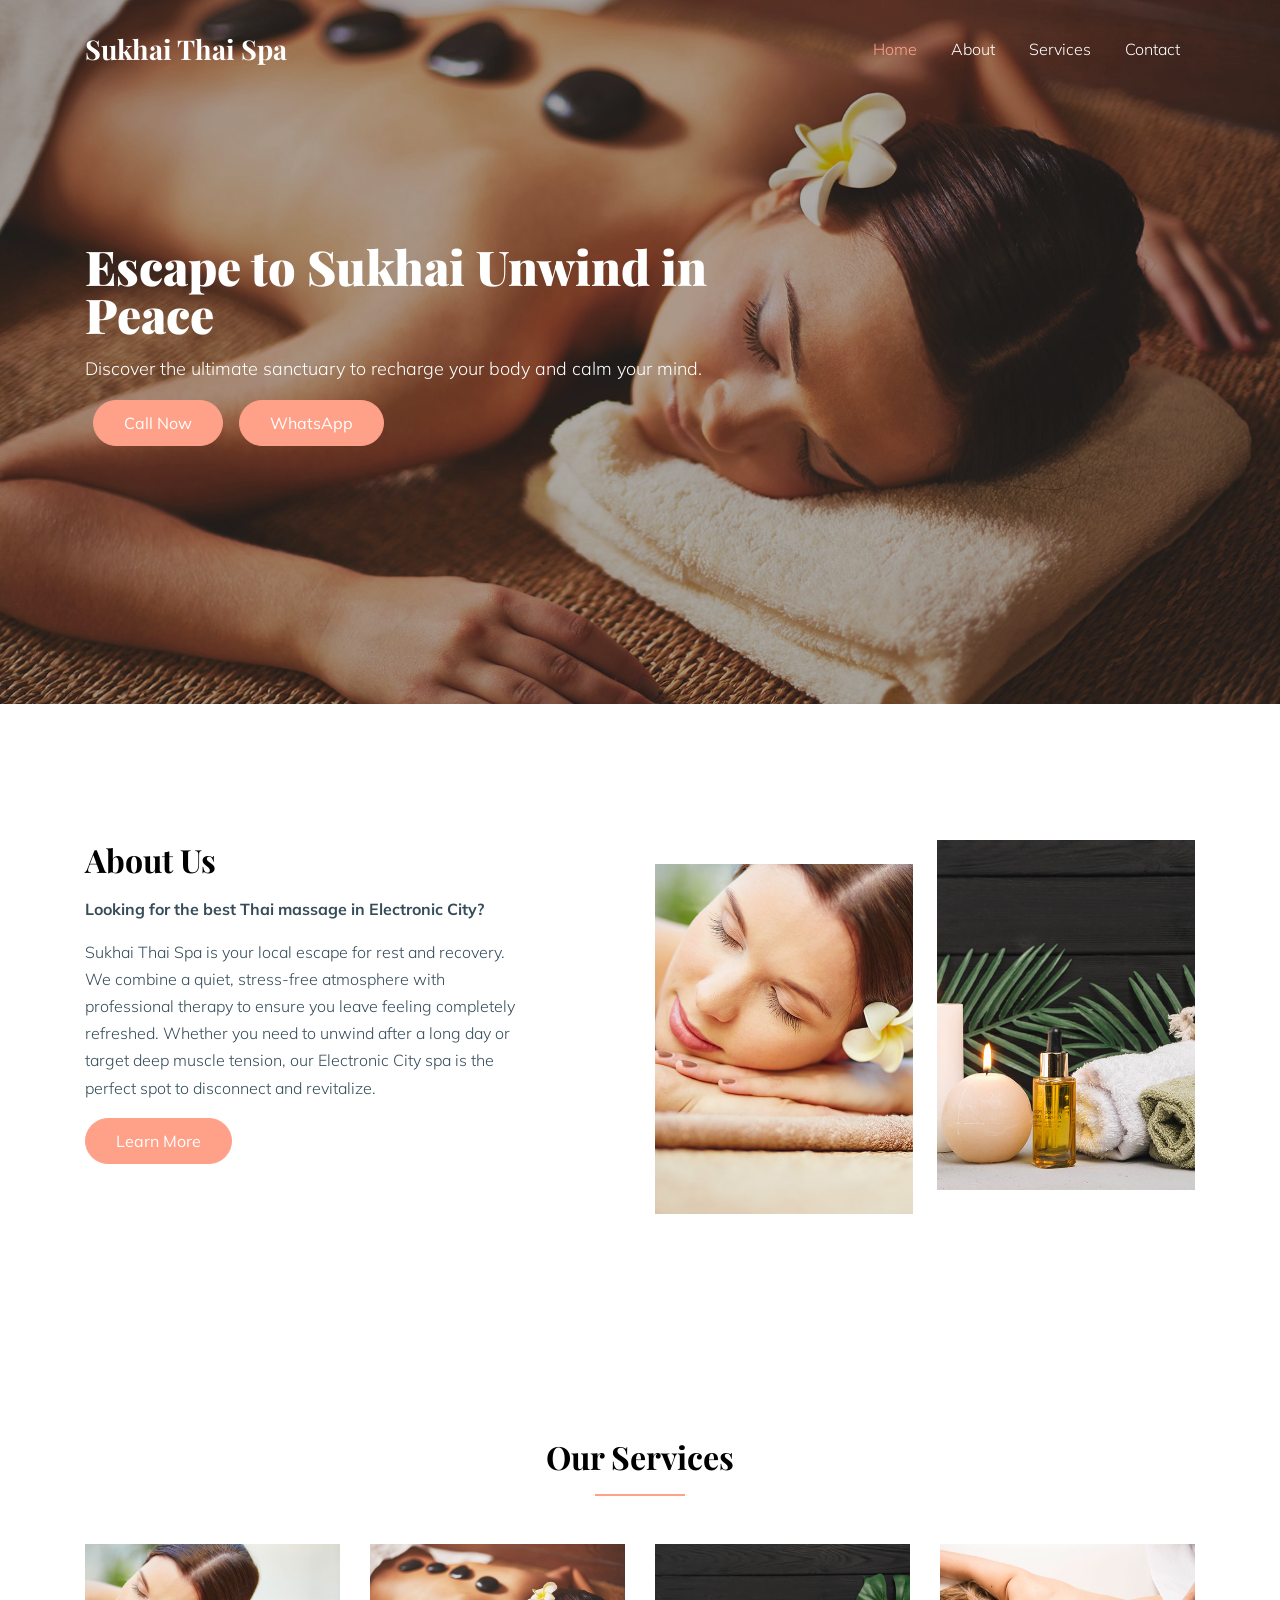
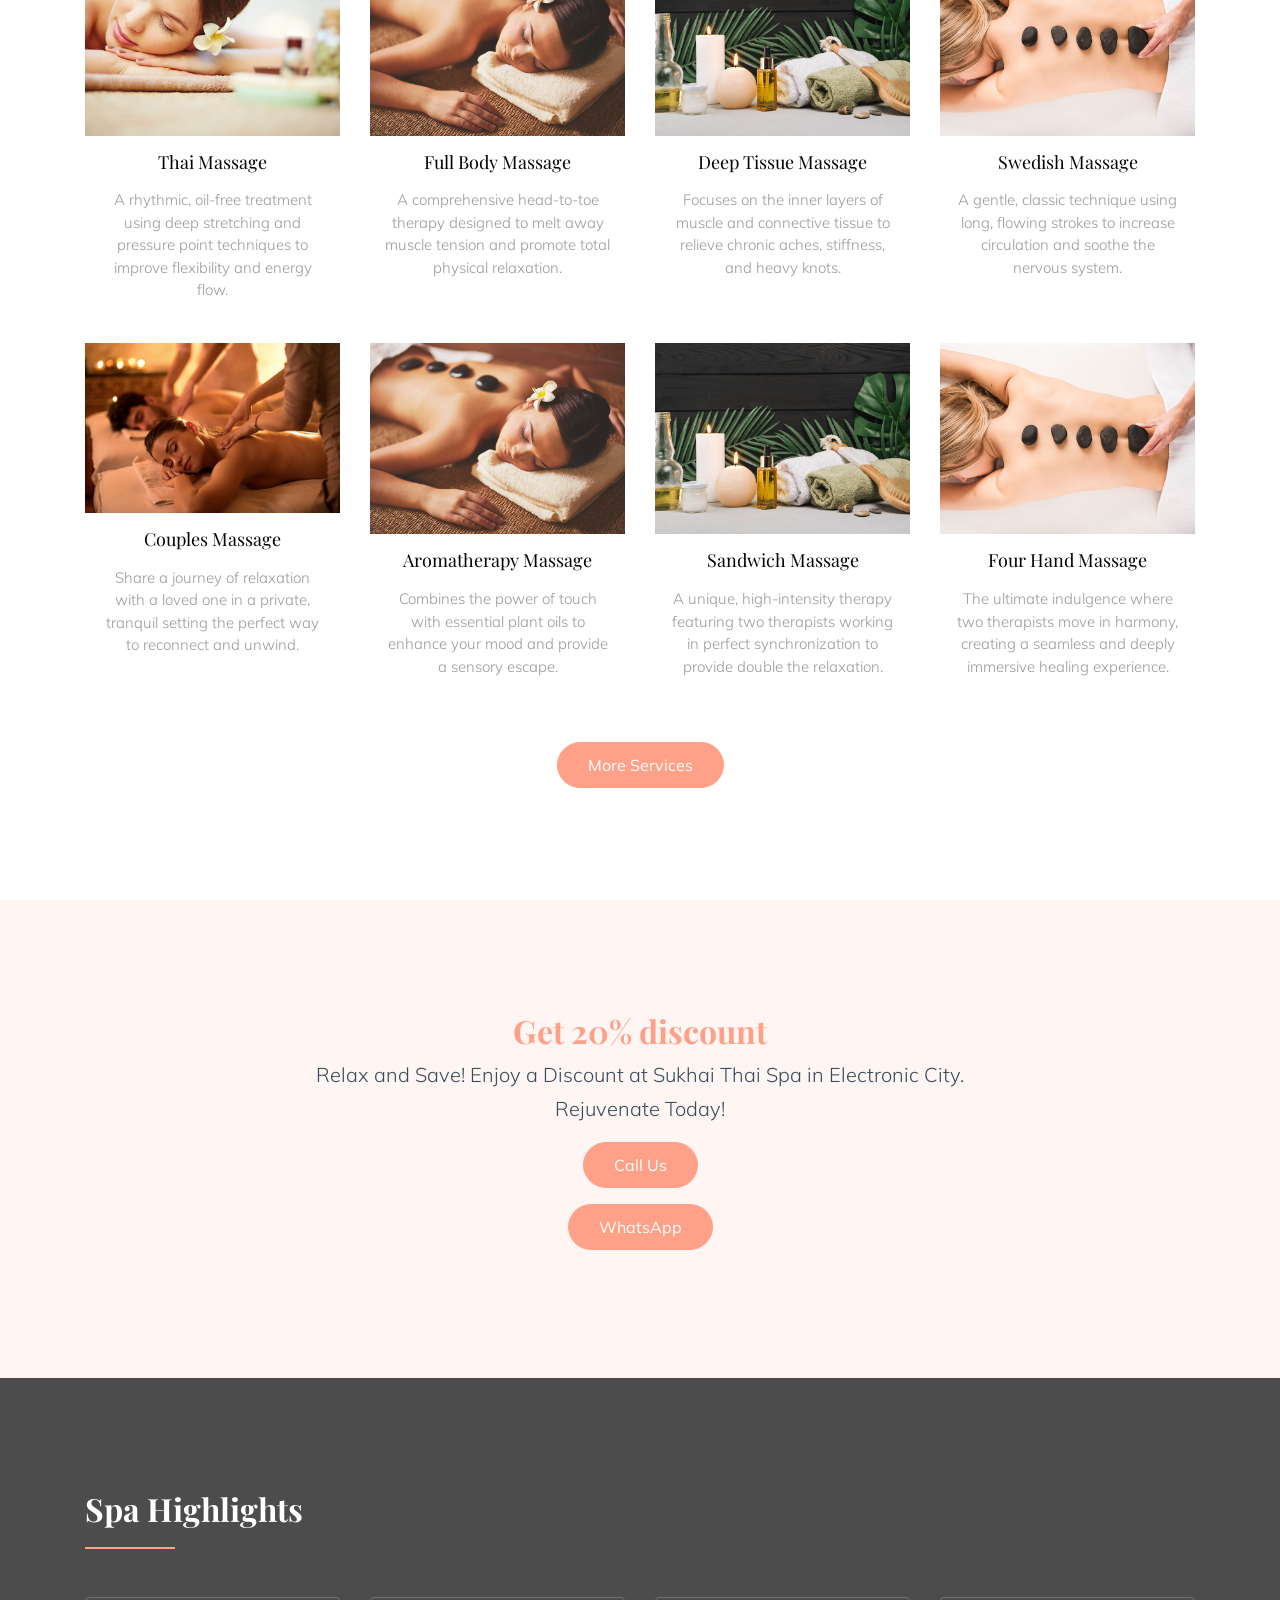
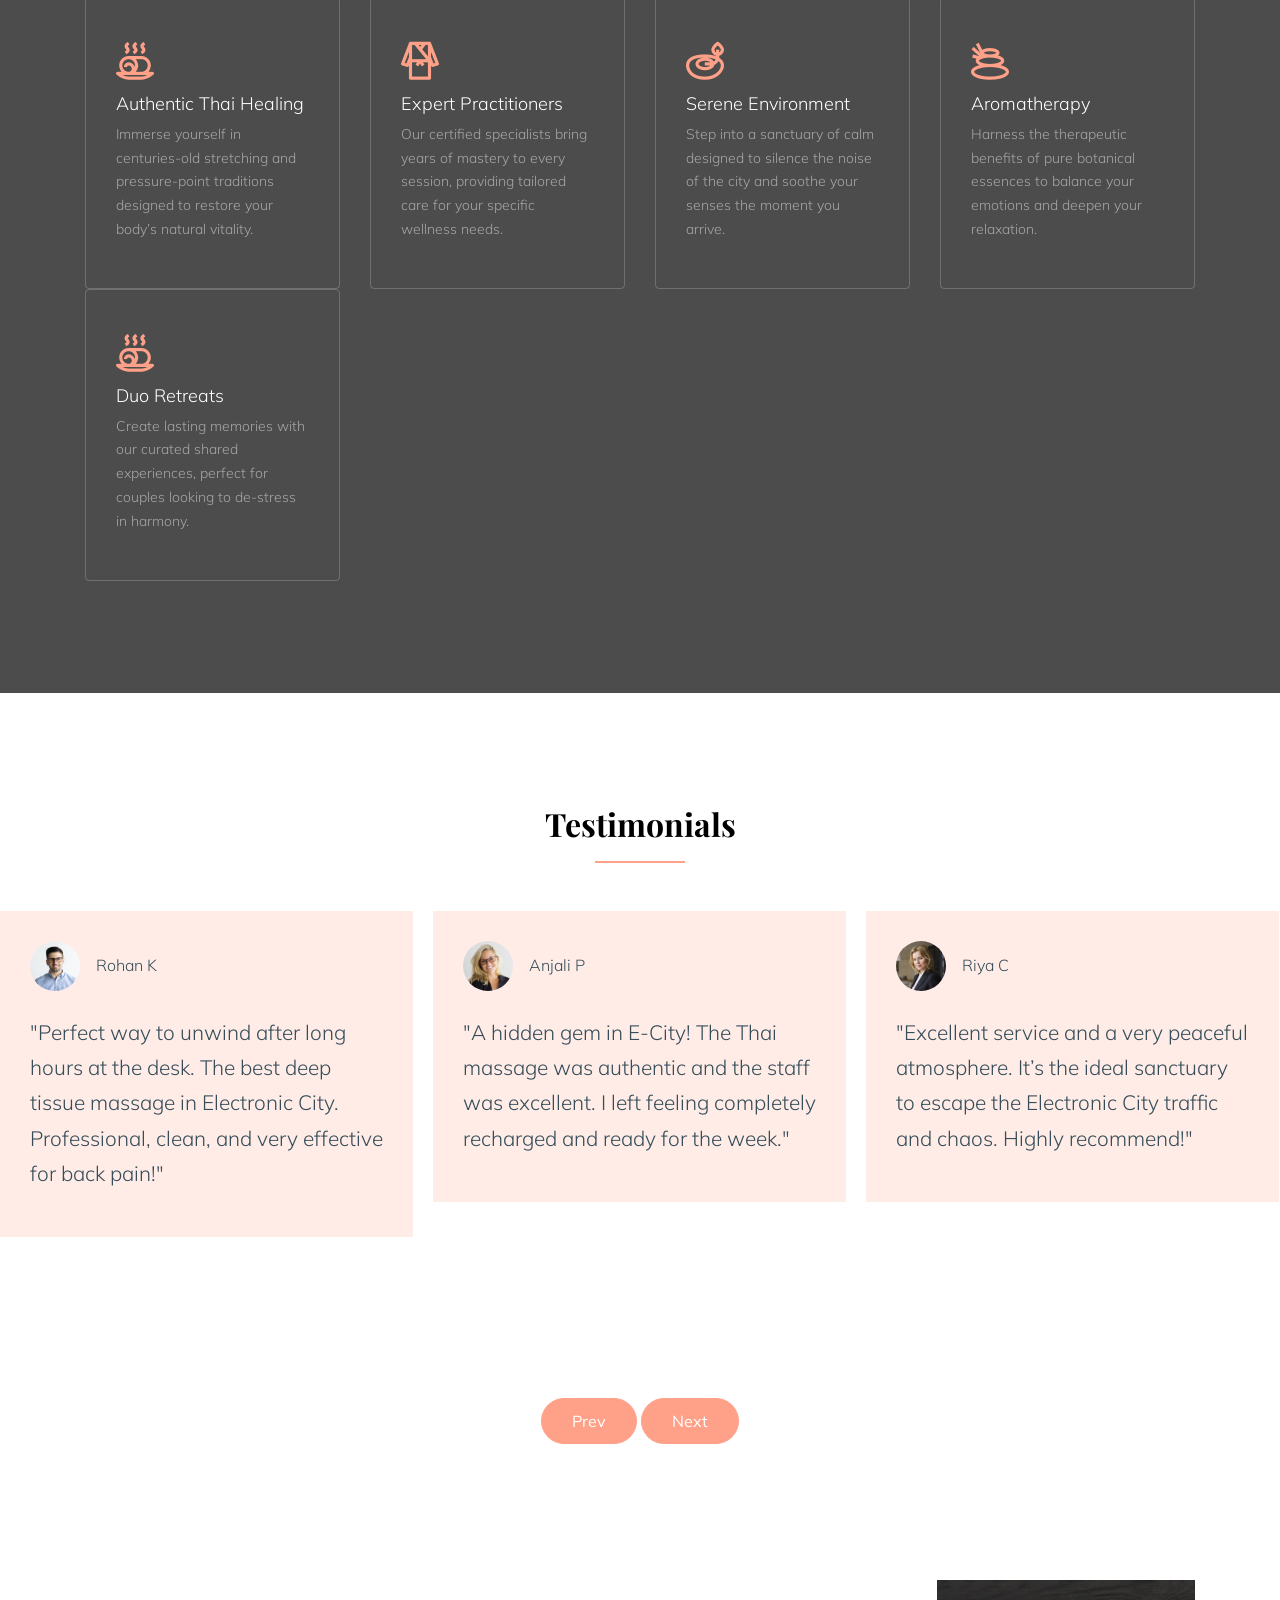
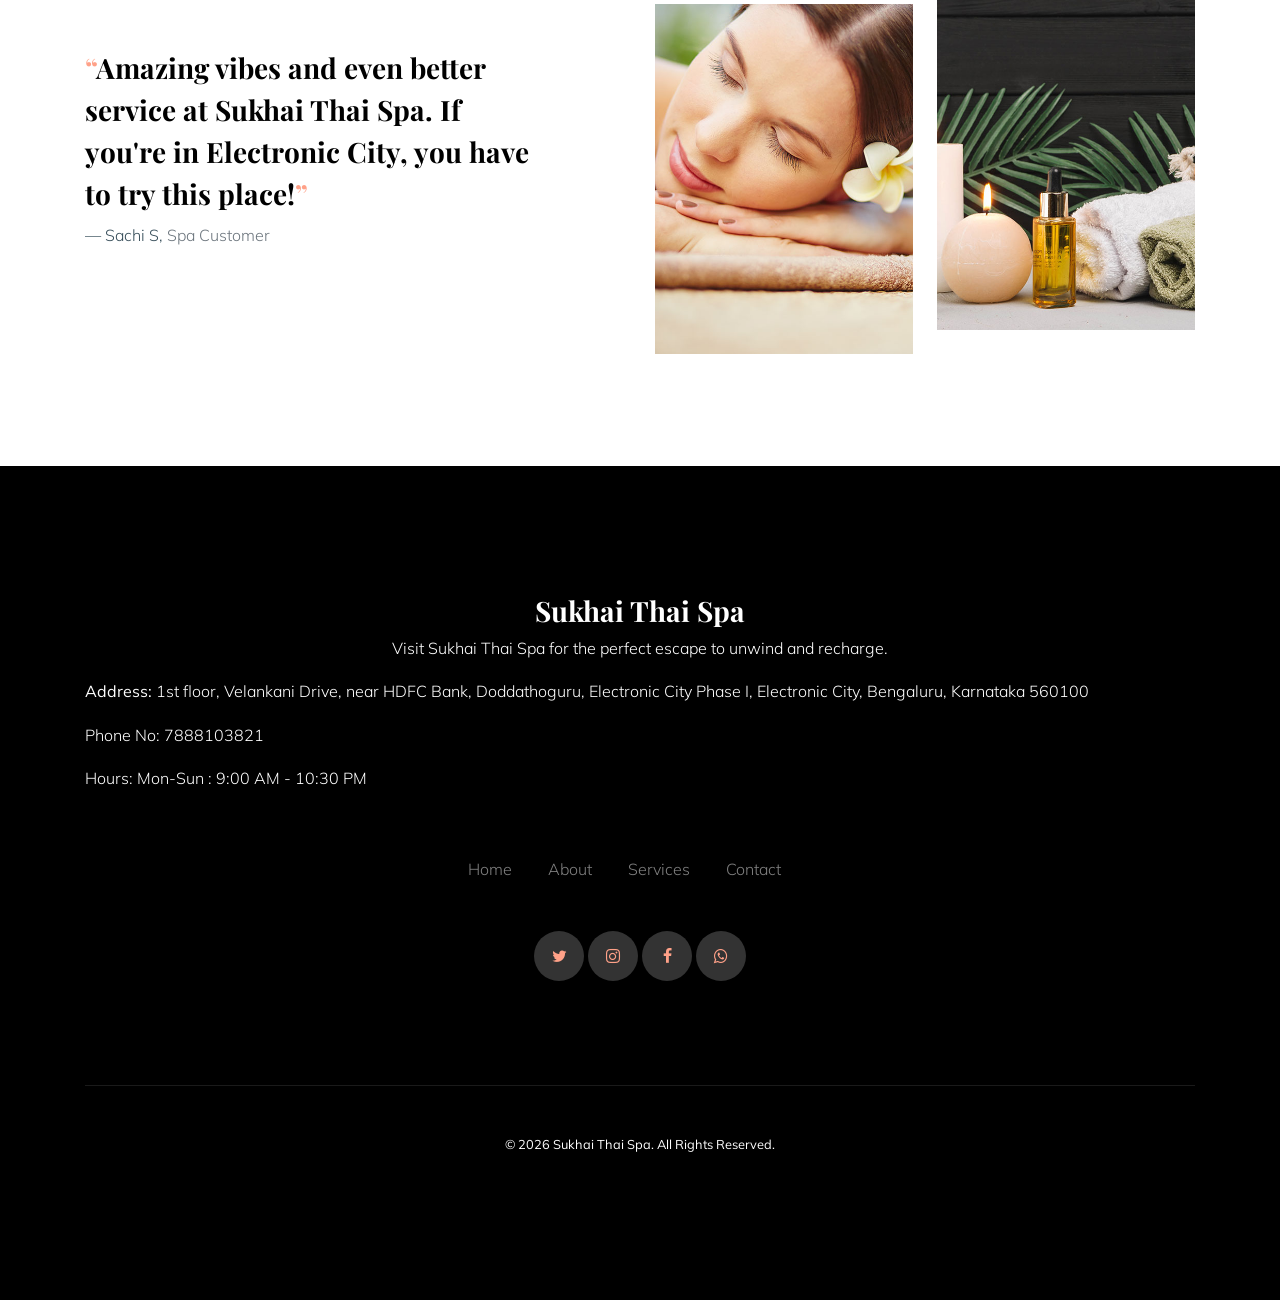
==== commit 393f4903: "Update index.html" ====
--- a/index.html
+++ b/index.html
@@ -58,8 +58,8 @@
                             <h1 class="mb-3">Escape to Sukhai Unwind in Peace</h1>
                             <p>Discover the ultimate sanctuary to recharge your body and calm your mind.</p>
                             <div class="d-flex">
-                                <p class="mx-3"><a href="tel:7888103821" class="btn btn-primary">Call Now</a></p>
-                                <p class="mx-3"><a href="https://wa.me/917888103821" class="btn btn-primary">WhatsApp</a></p>
+                                <p class="mx-2"><a href="tel:7888103821" class="btn btn-primary">Call Now</a></p>
+                                <p class="mx-2"><a href="https://wa.me/917888103821" class="btn btn-primary">WhatsApp</a></p>
                             </div>
                         </div>
                     </div>
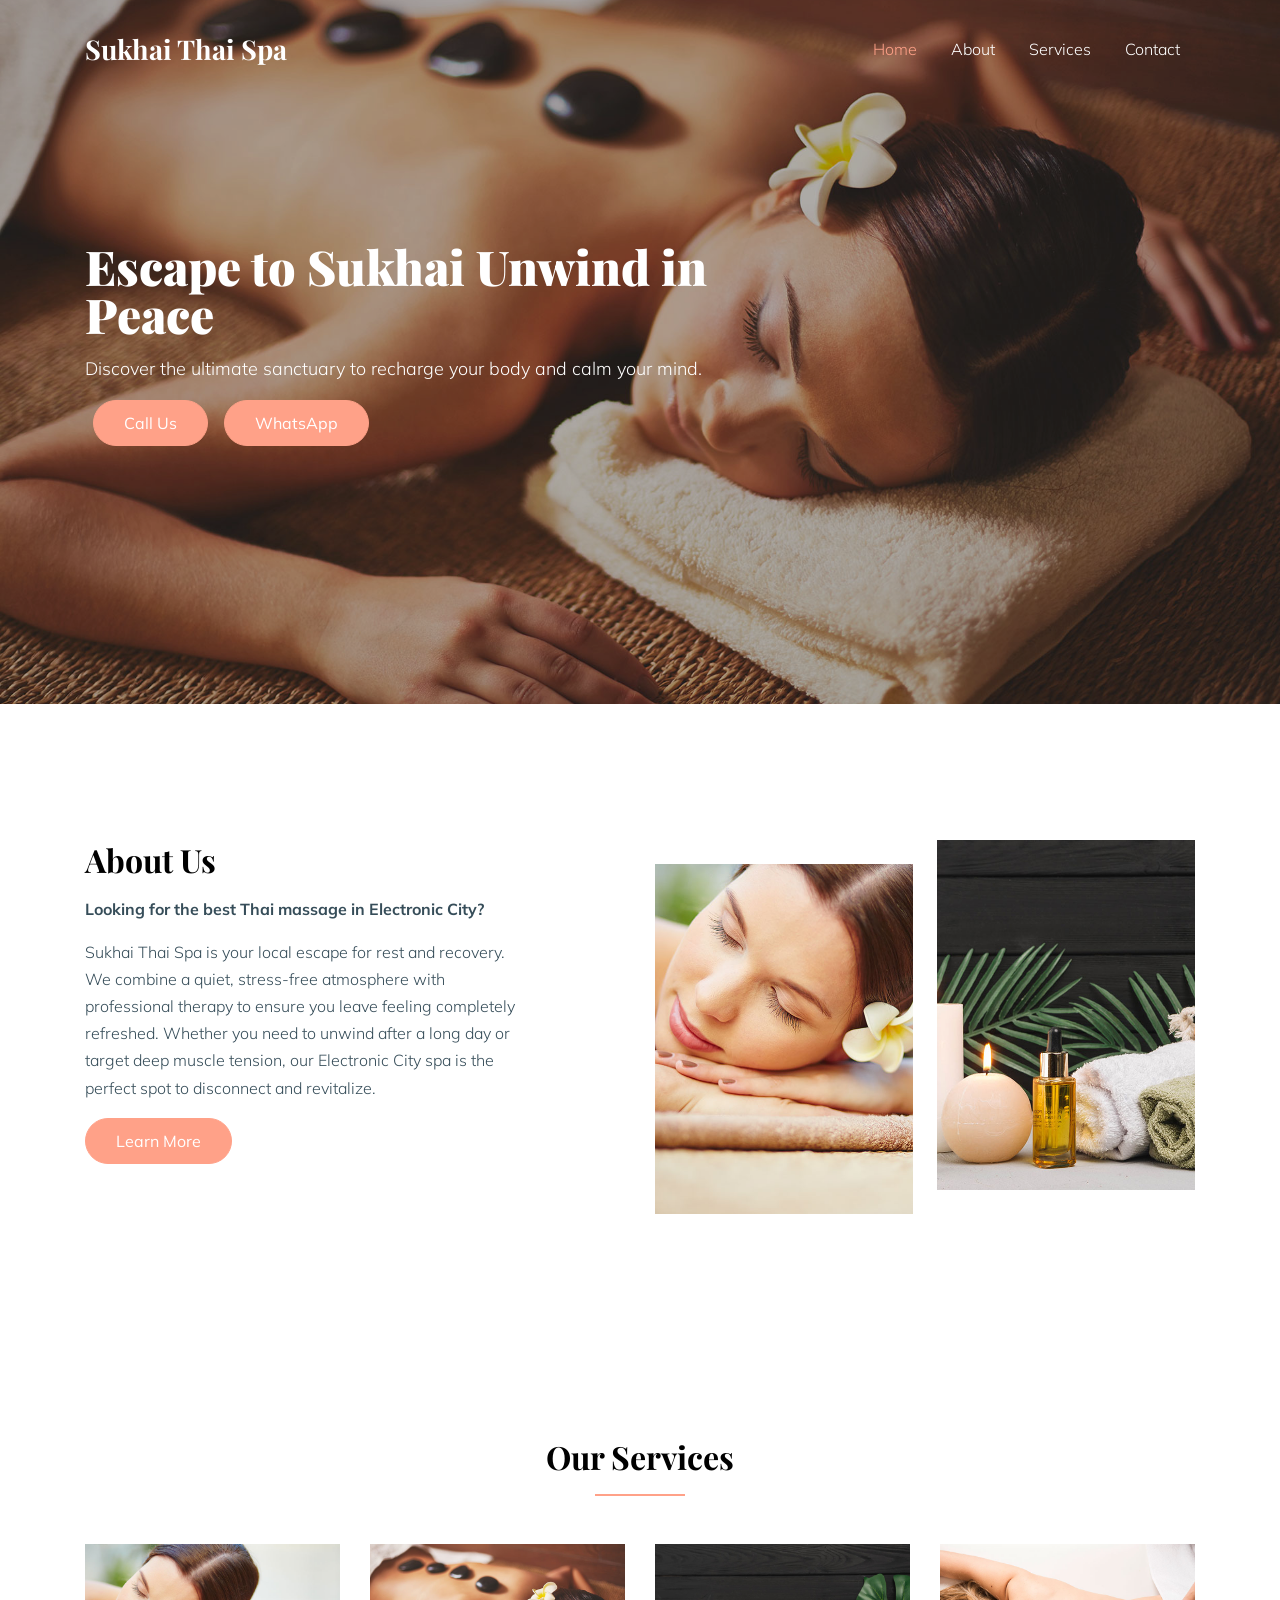
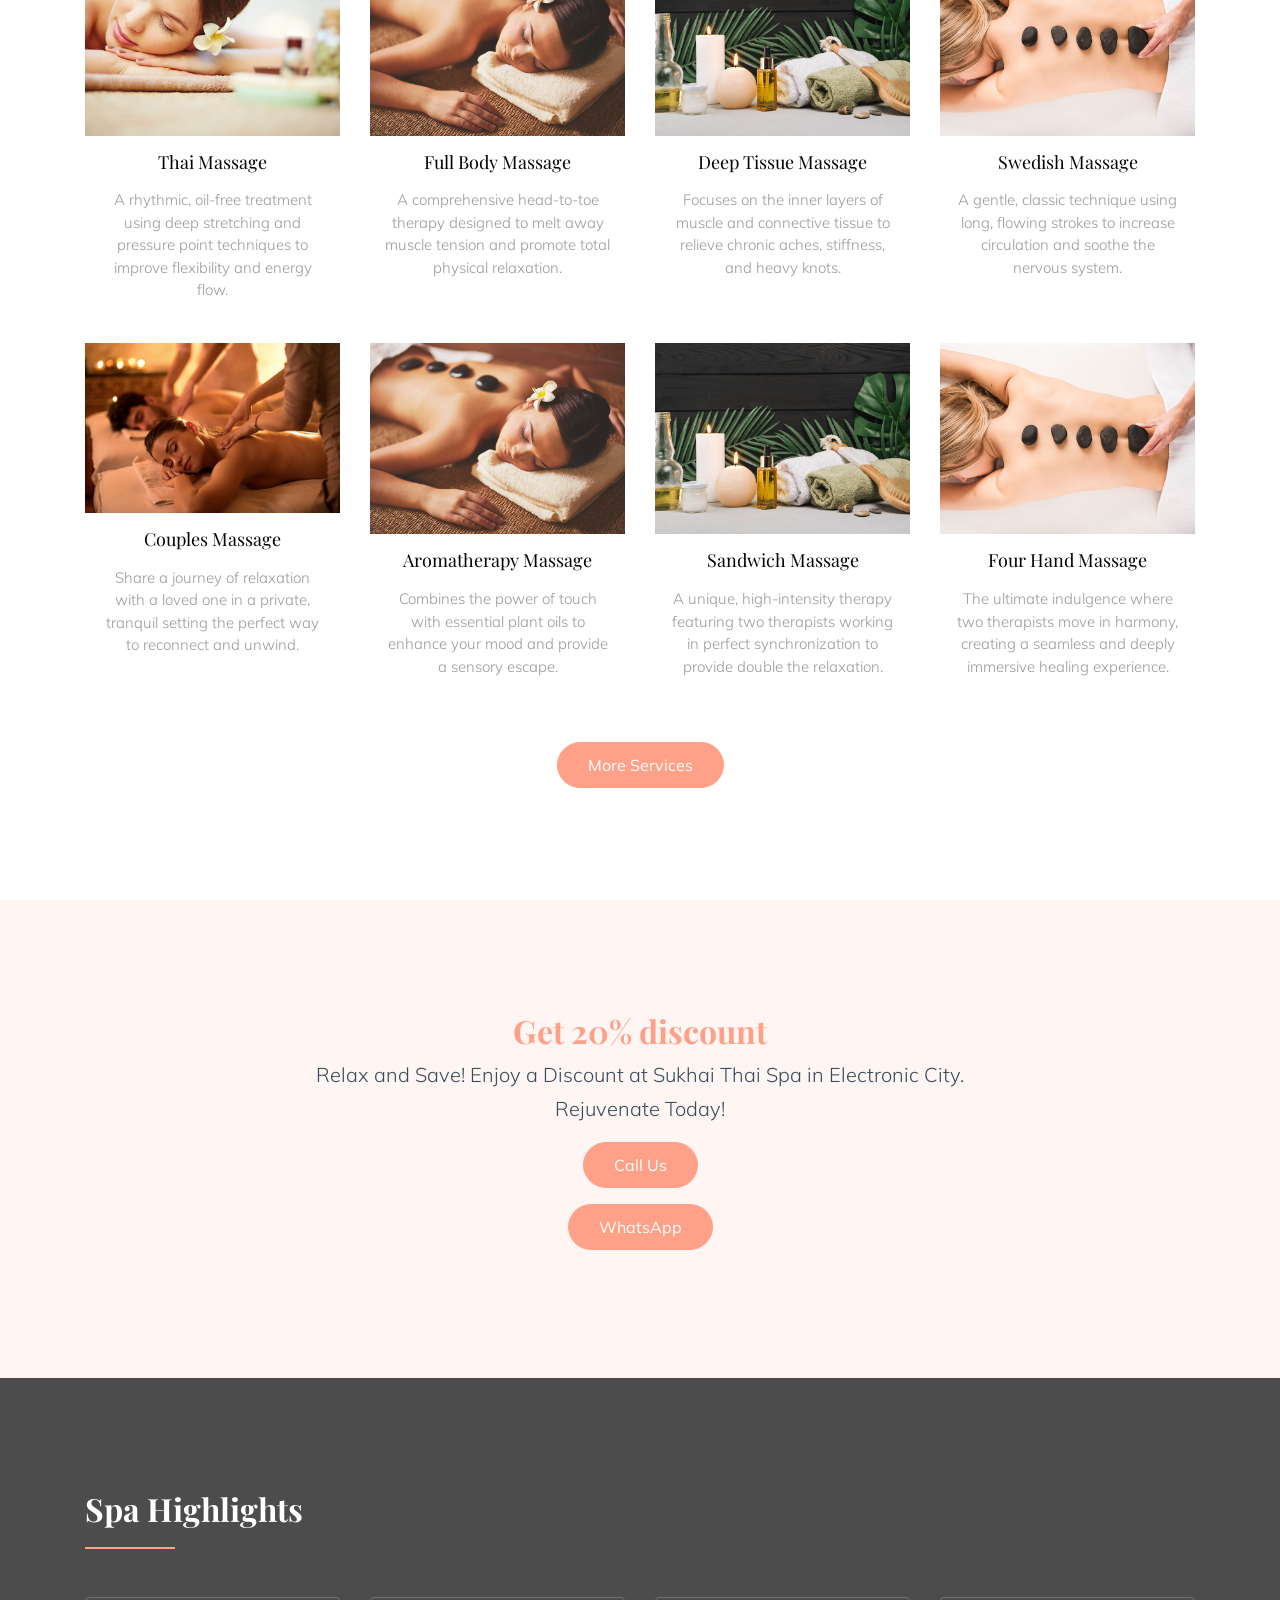
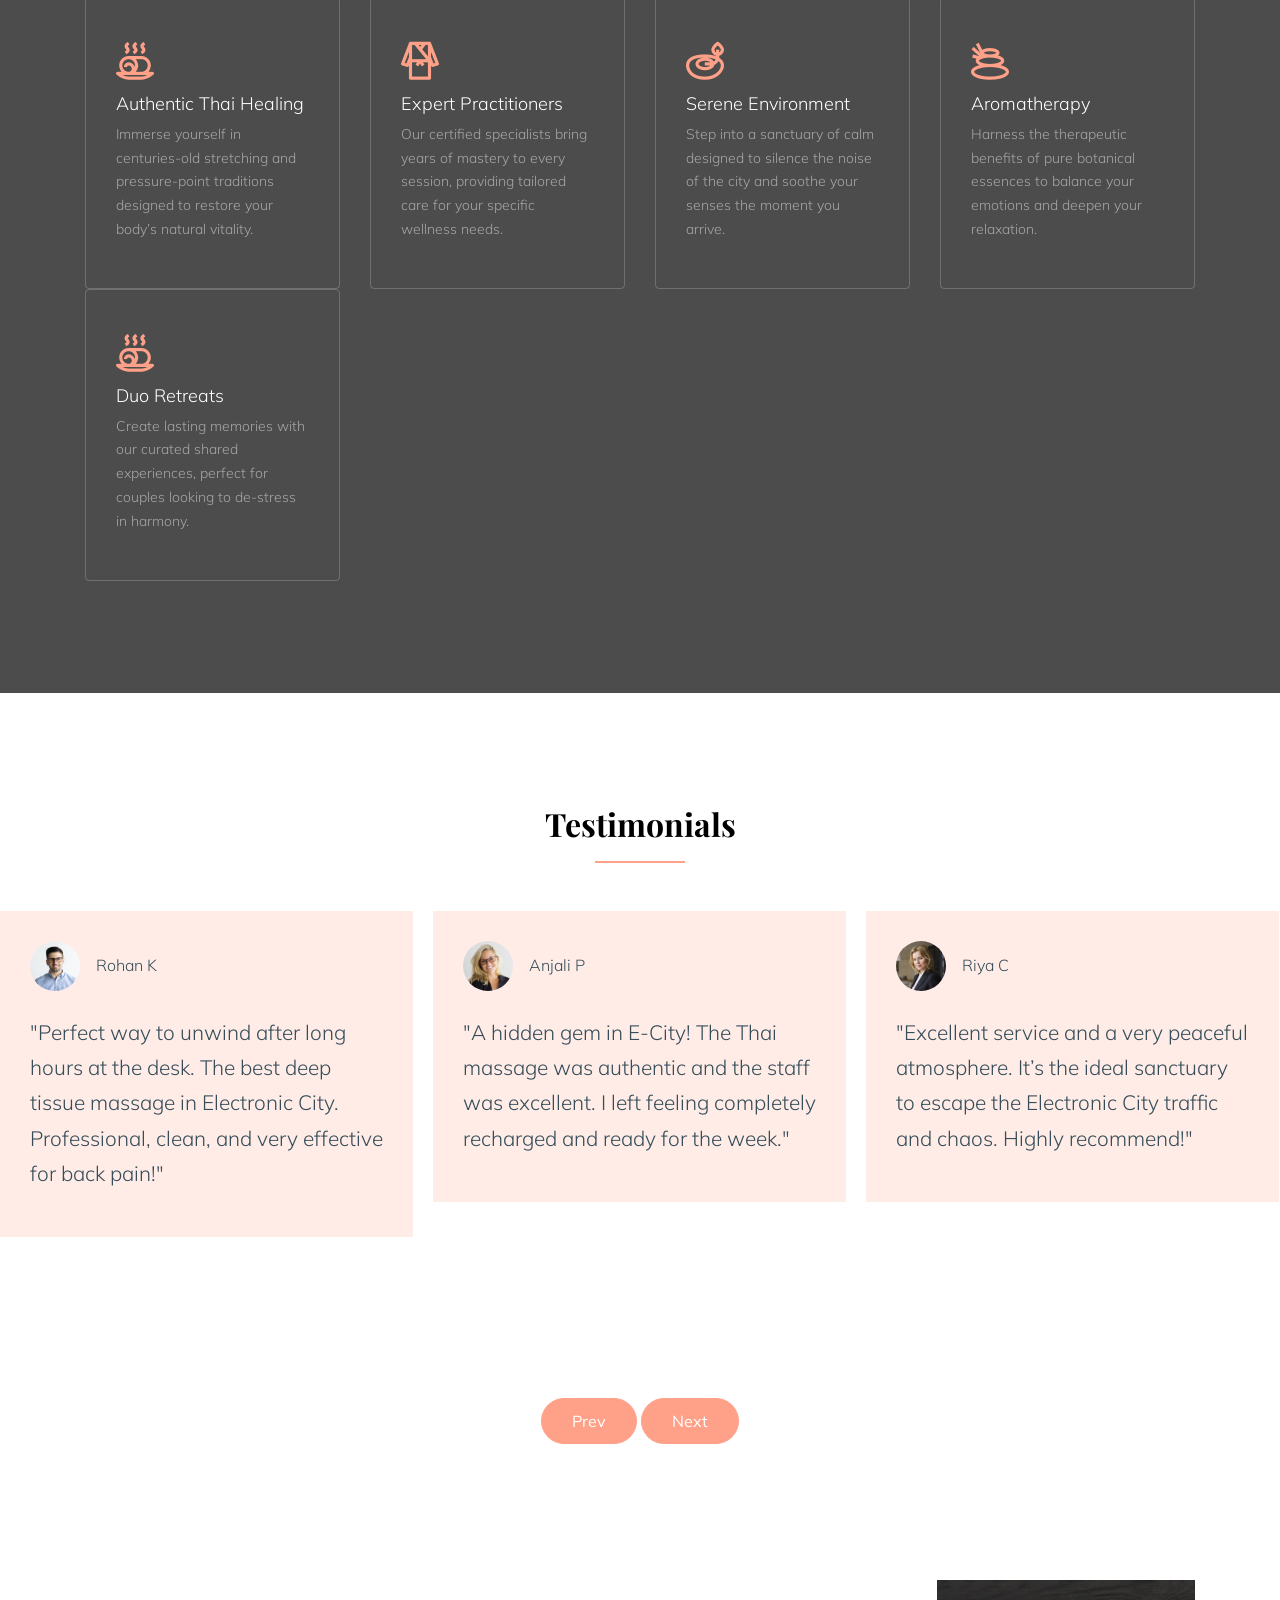
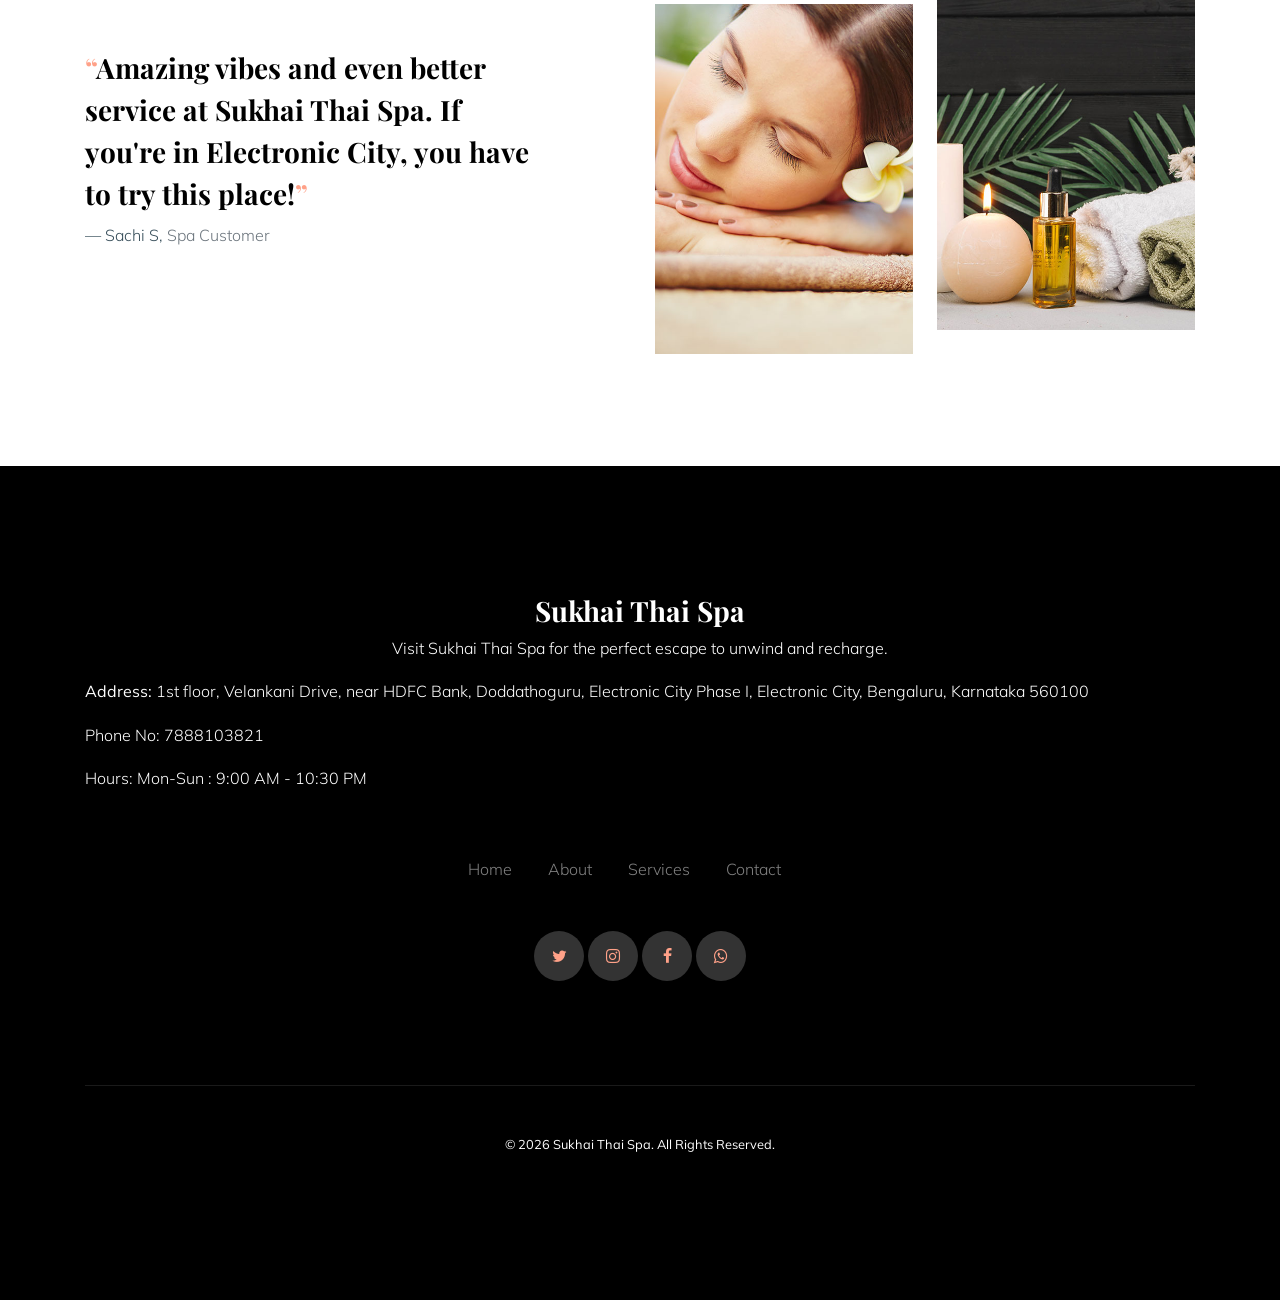
==== commit 0750e3a1: "Update index.html" ====
--- a/index.html
+++ b/index.html
@@ -58,7 +58,7 @@
                             <h1 class="mb-3">Escape to Sukhai Unwind in Peace</h1>
                             <p>Discover the ultimate sanctuary to recharge your body and calm your mind.</p>
                             <div class="d-flex">
-                                <p class="mx-2"><a href="tel:7888103821" class="btn btn-primary">Call Now</a></p>
+                                <p class="mx-2"><a href="tel:7888103821" class="btn btn-primary">Call Us</a></p>
                                 <p class="mx-2"><a href="https://wa.me/917888103821" class="btn btn-primary">WhatsApp</a></p>
                             </div>
                         </div>
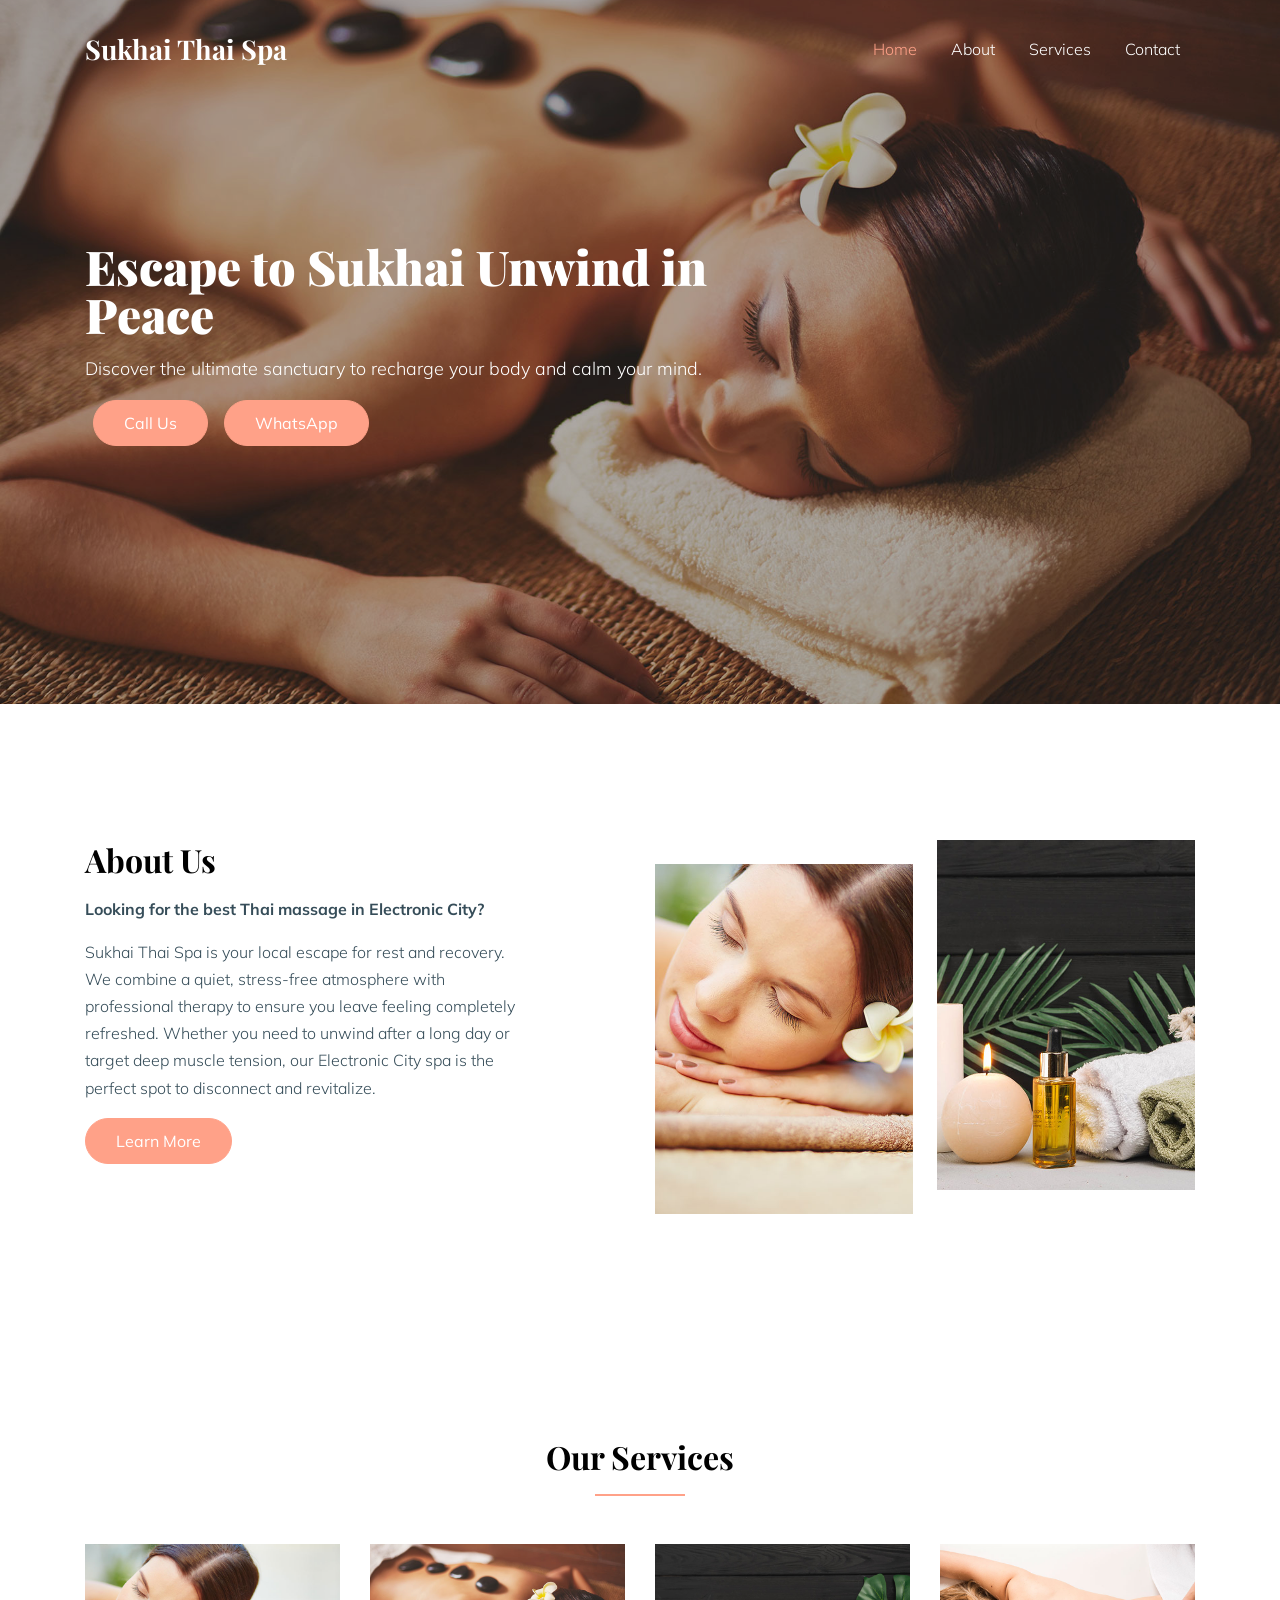
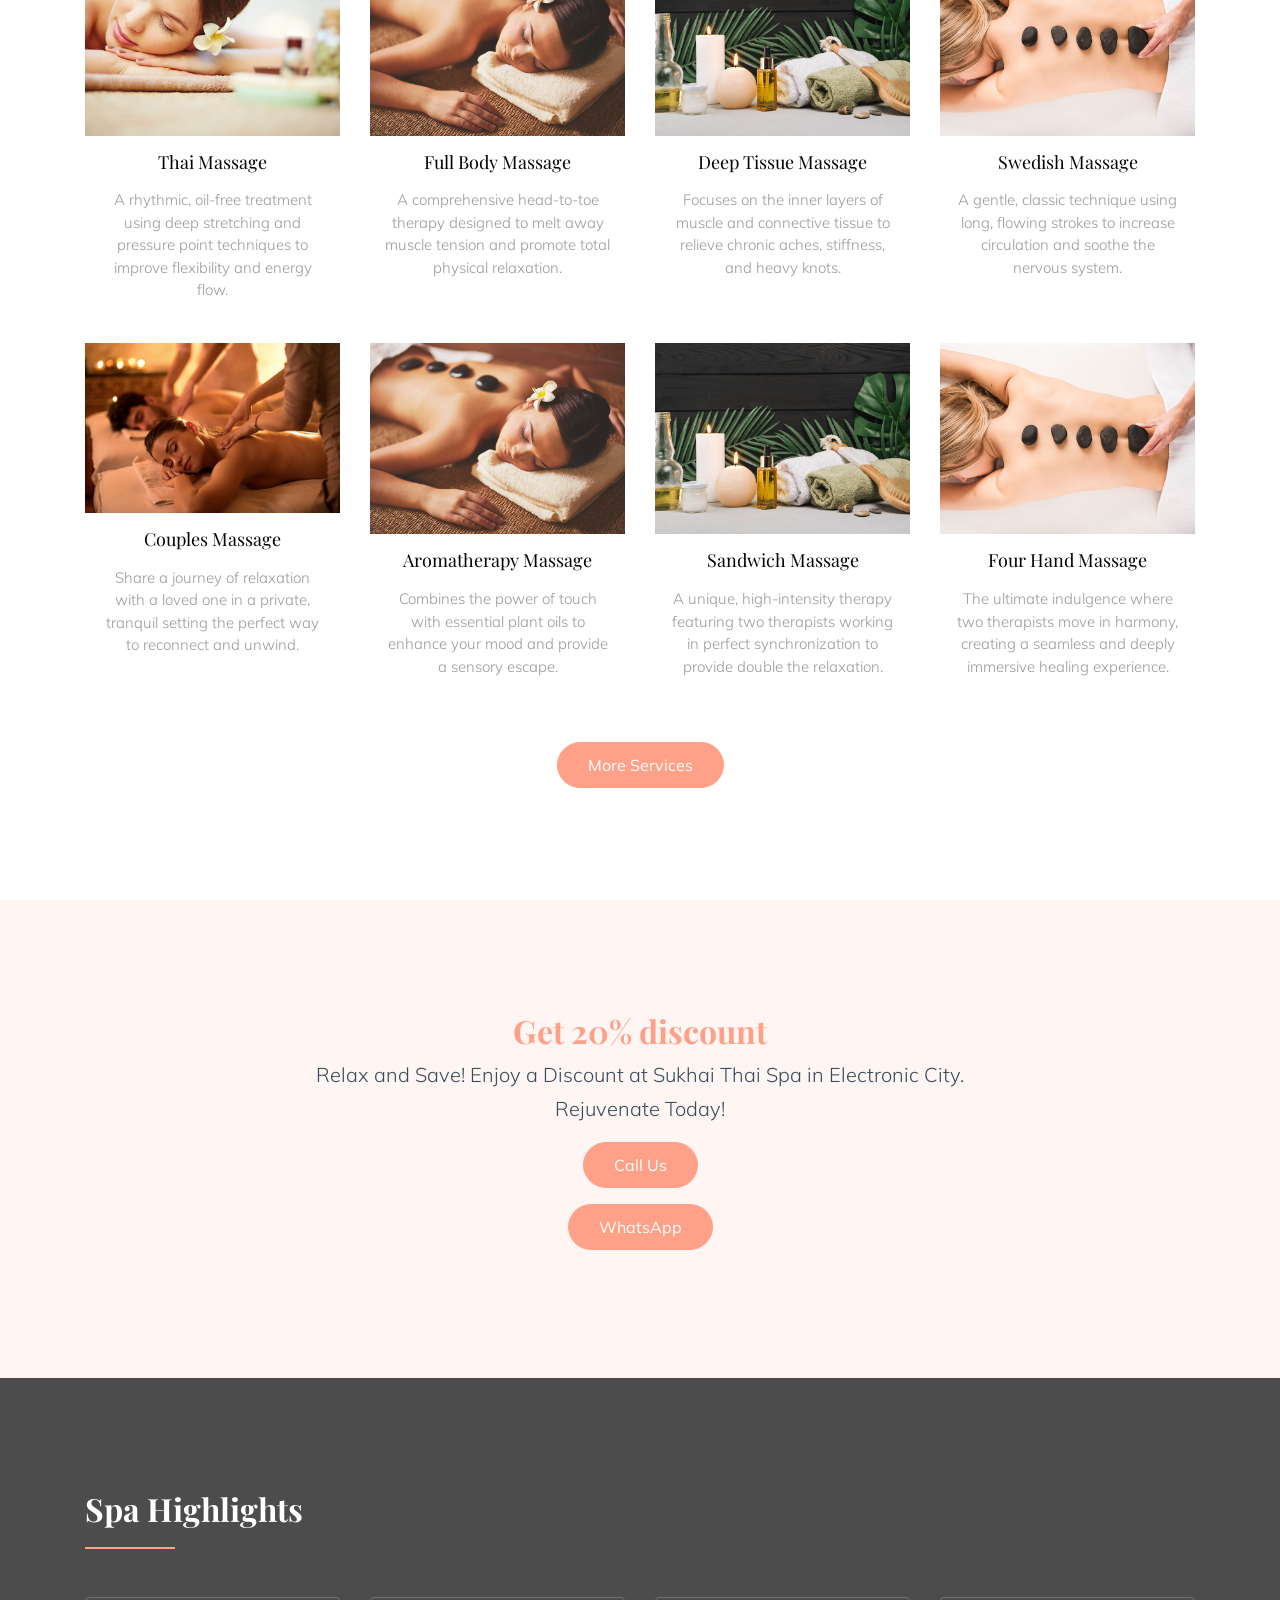
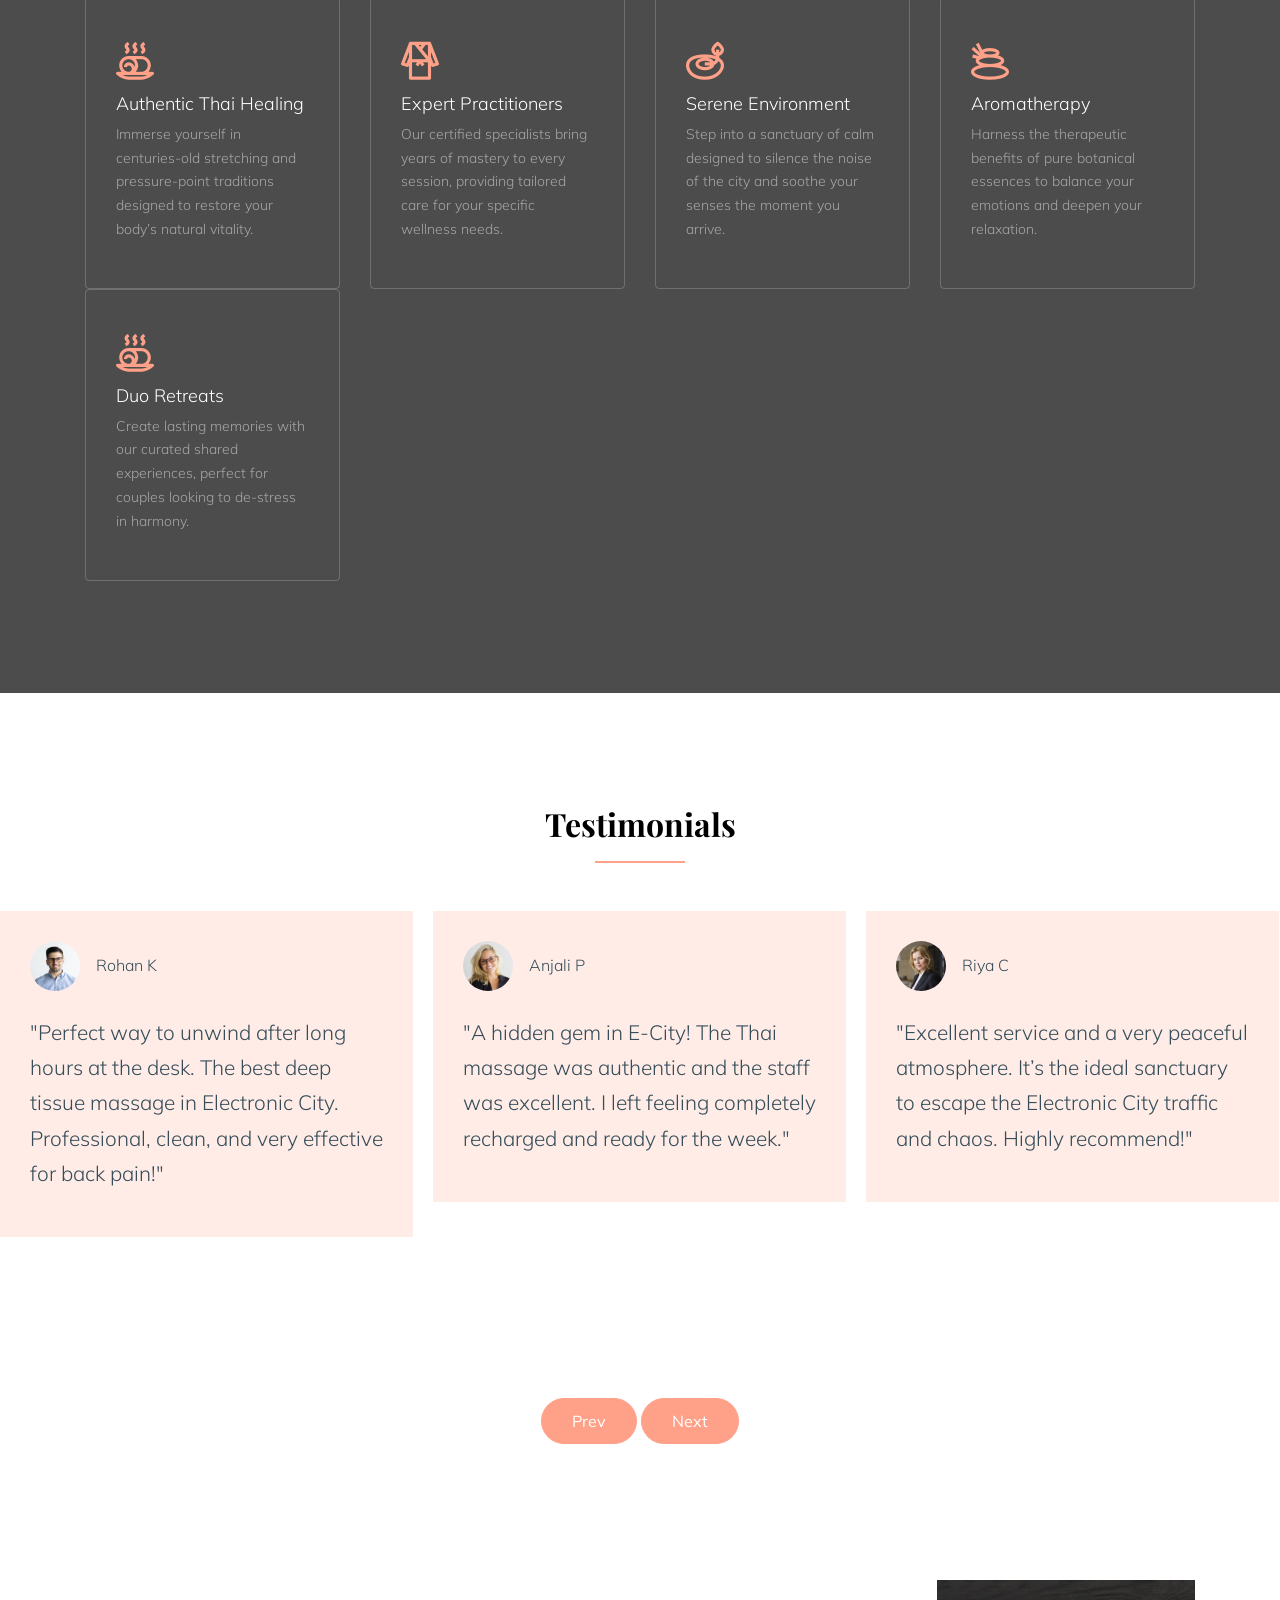
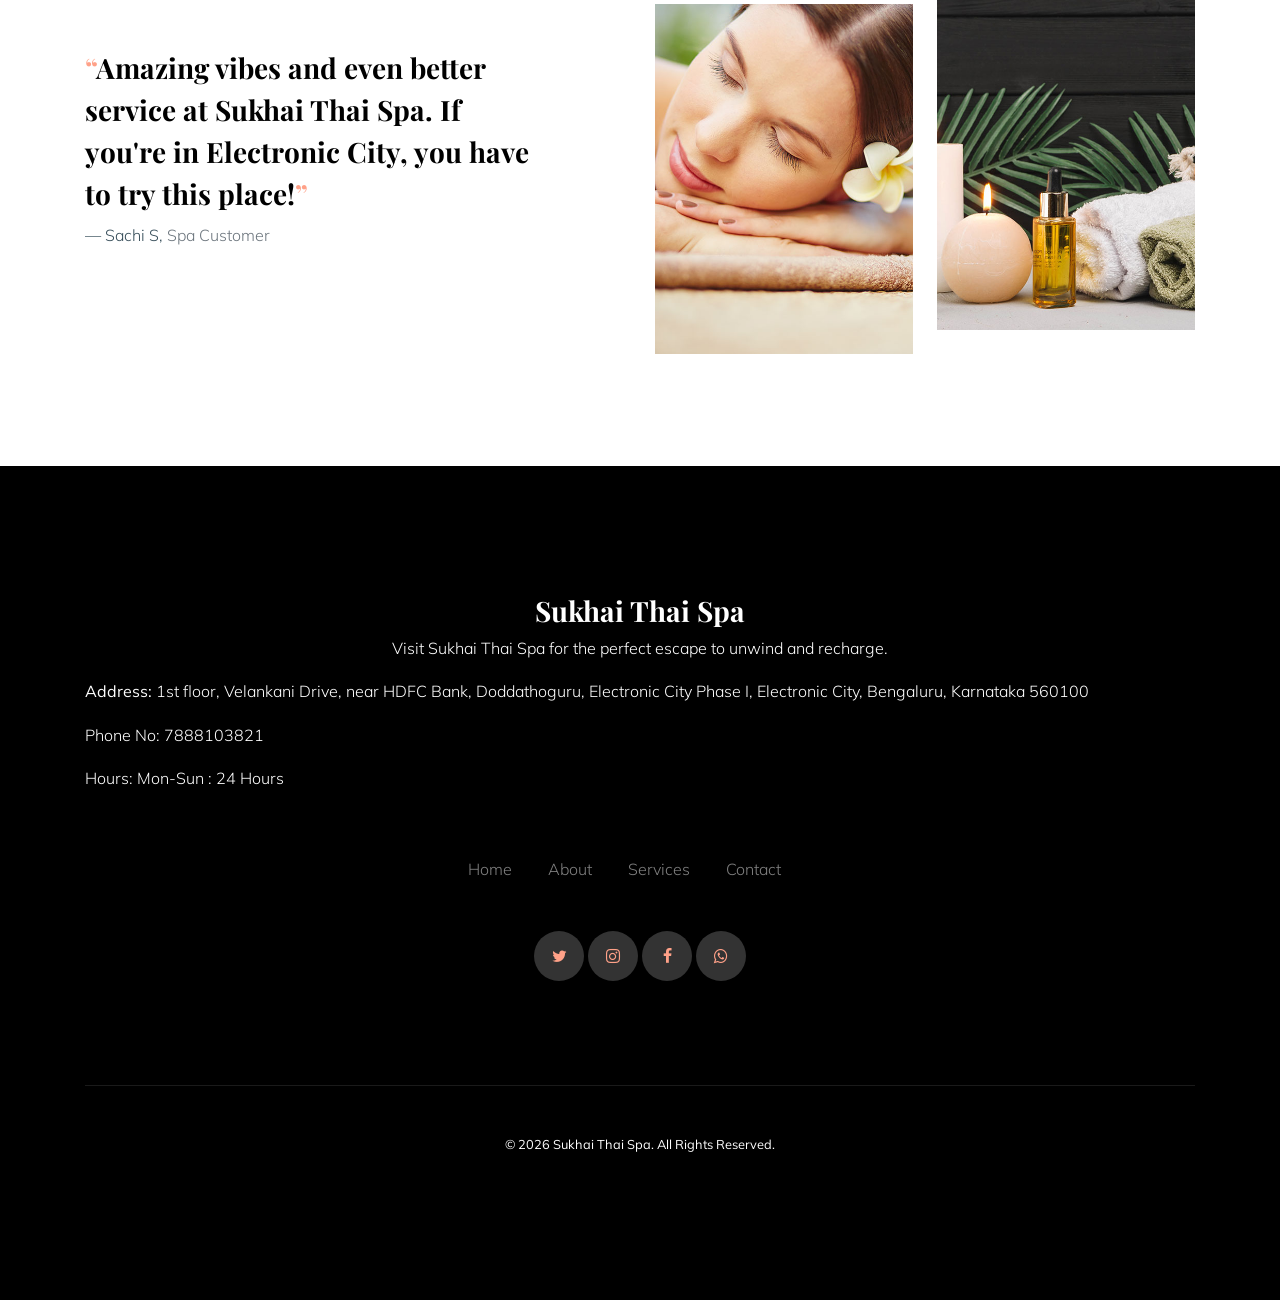
==== commit 13818237: "Update index.html" ====
--- a/index.html
+++ b/index.html
@@ -345,7 +345,7 @@
                         <div class="myDetails">
                             <P><Span><b>Address: </b></Span>1st floor, Velankani Drive, near HDFC Bank, Doddathoguru, Electronic City Phase I, Electronic City, Bengaluru, Karnataka 560100</P>
                             <p><Span>Phone No: </Span>7888103821</p>
-                            <p><span>Hours: </span>Mon-Sun : 9:00 AM - 10:30 PM</p>
+                            <p><span>Hours: </span>Mon-Sun : 24 Hours</p>
                         </div>
                     </div>
                     <div class="col-12 text-center mb-5">
